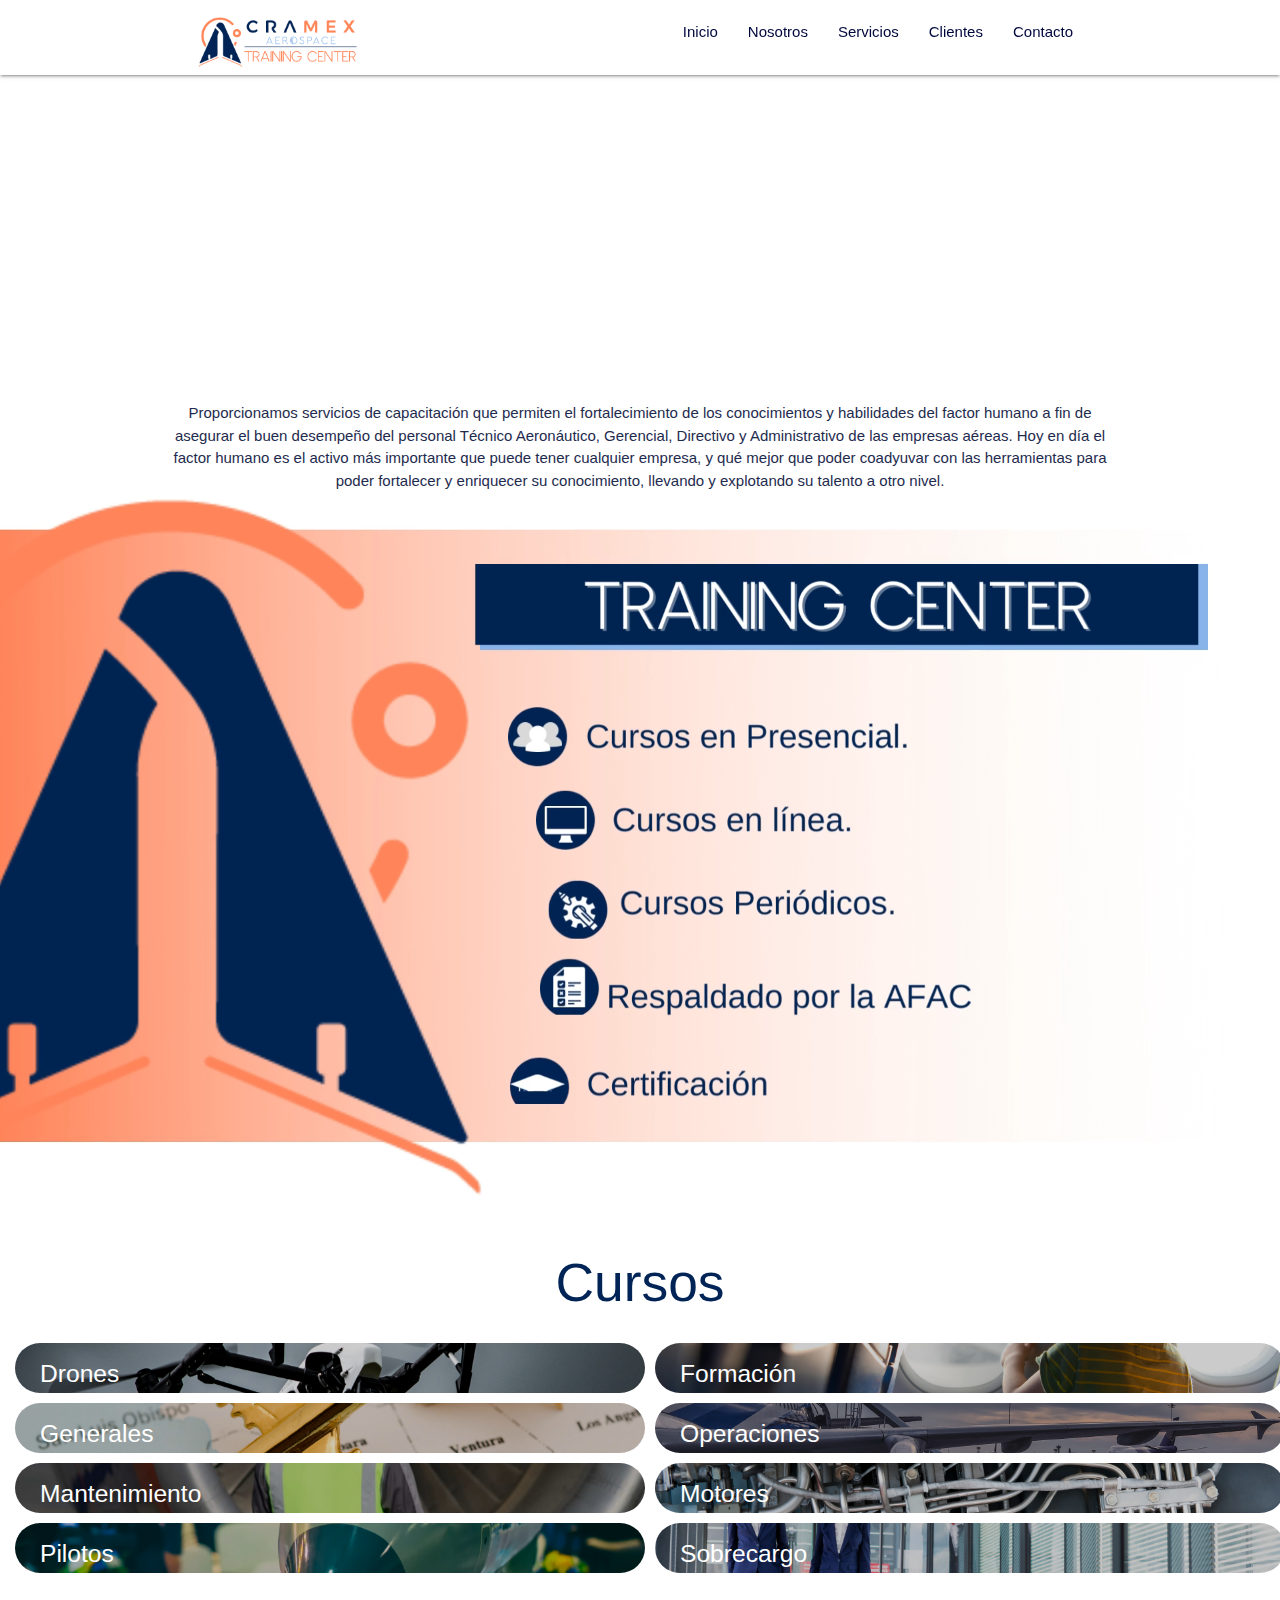
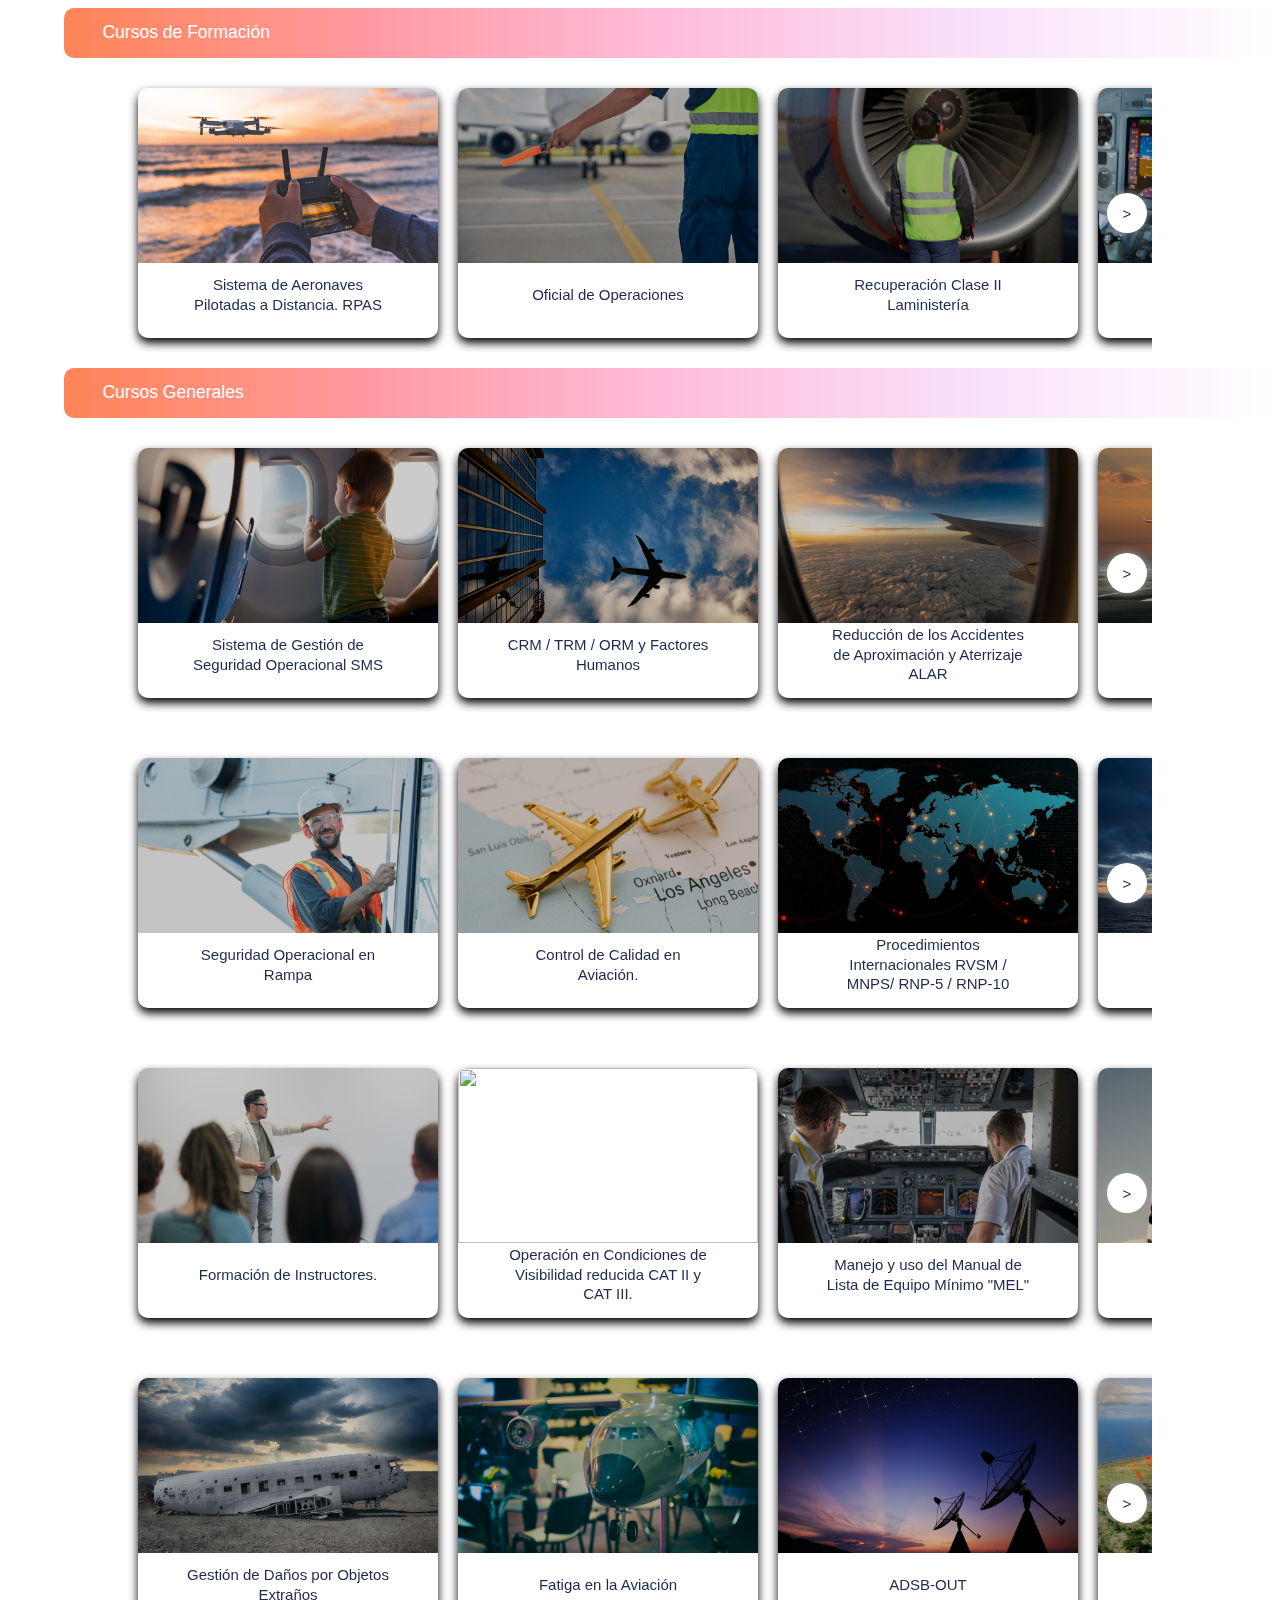
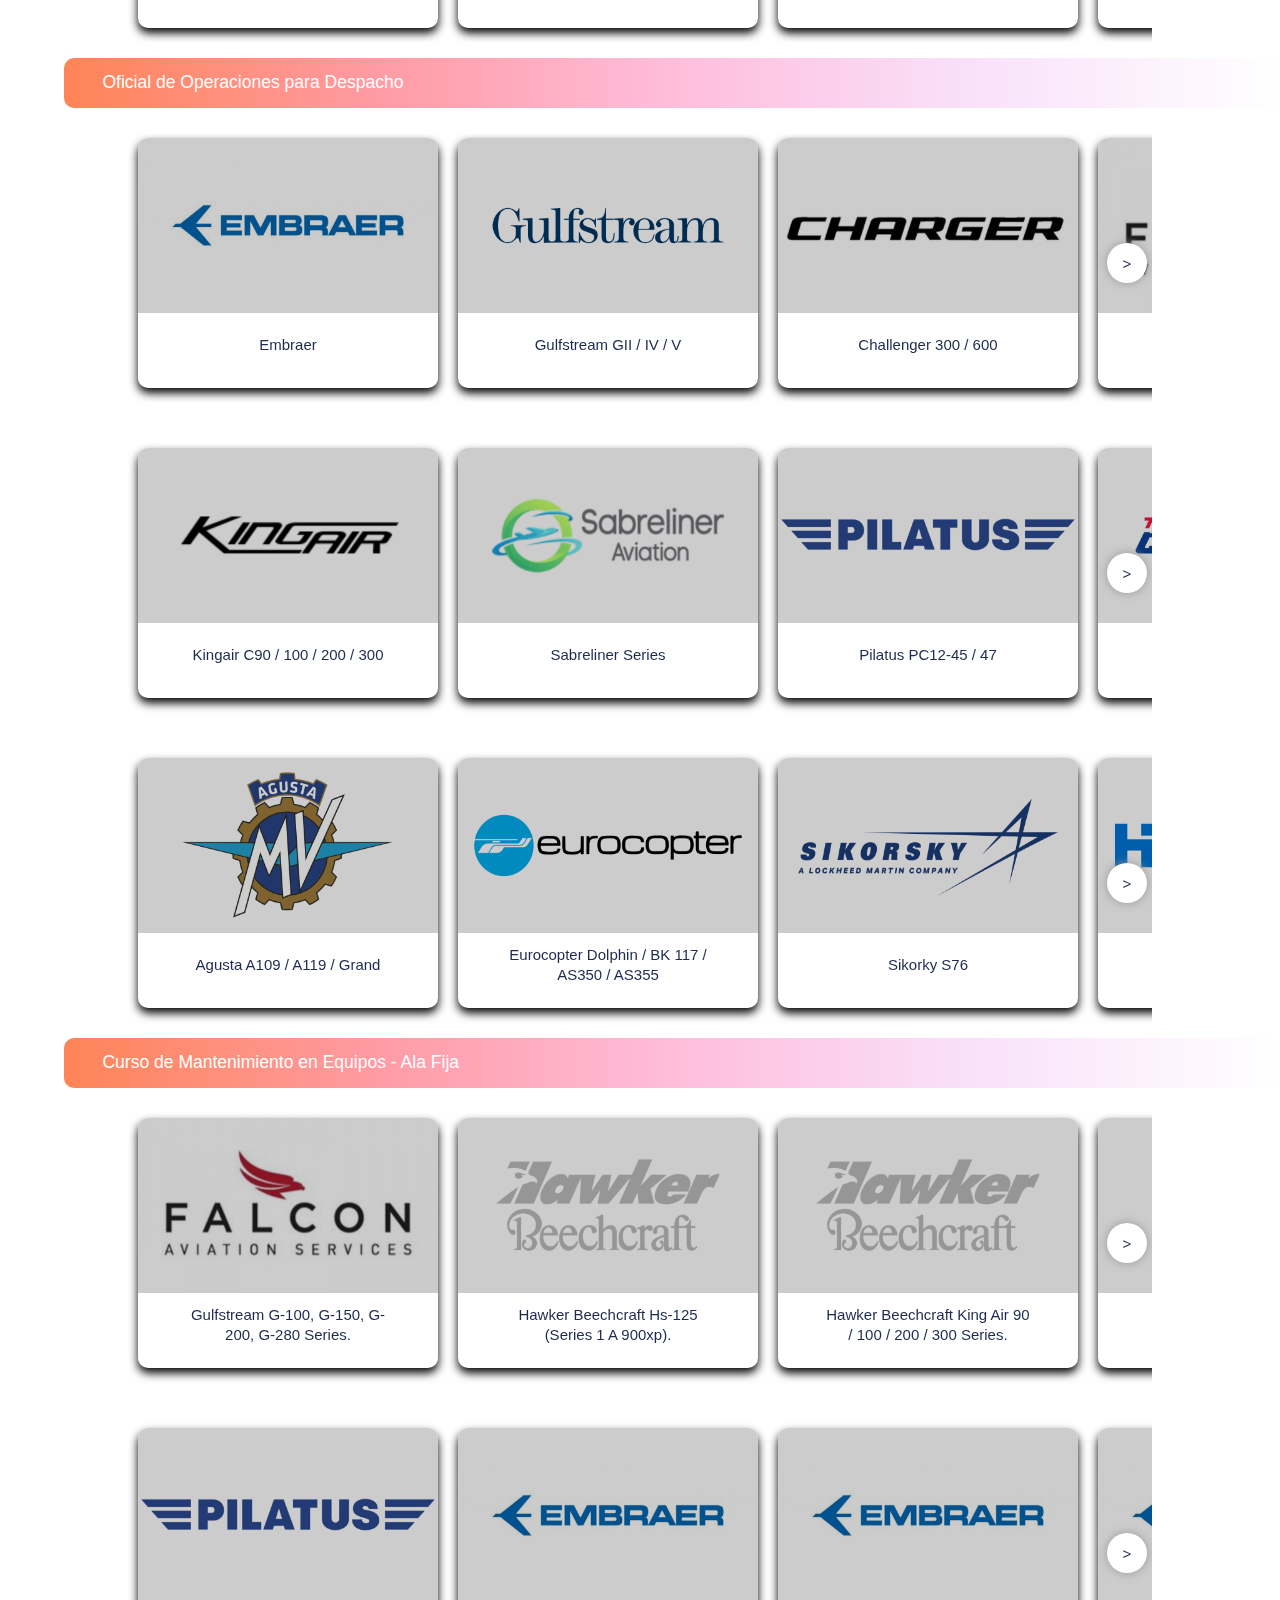
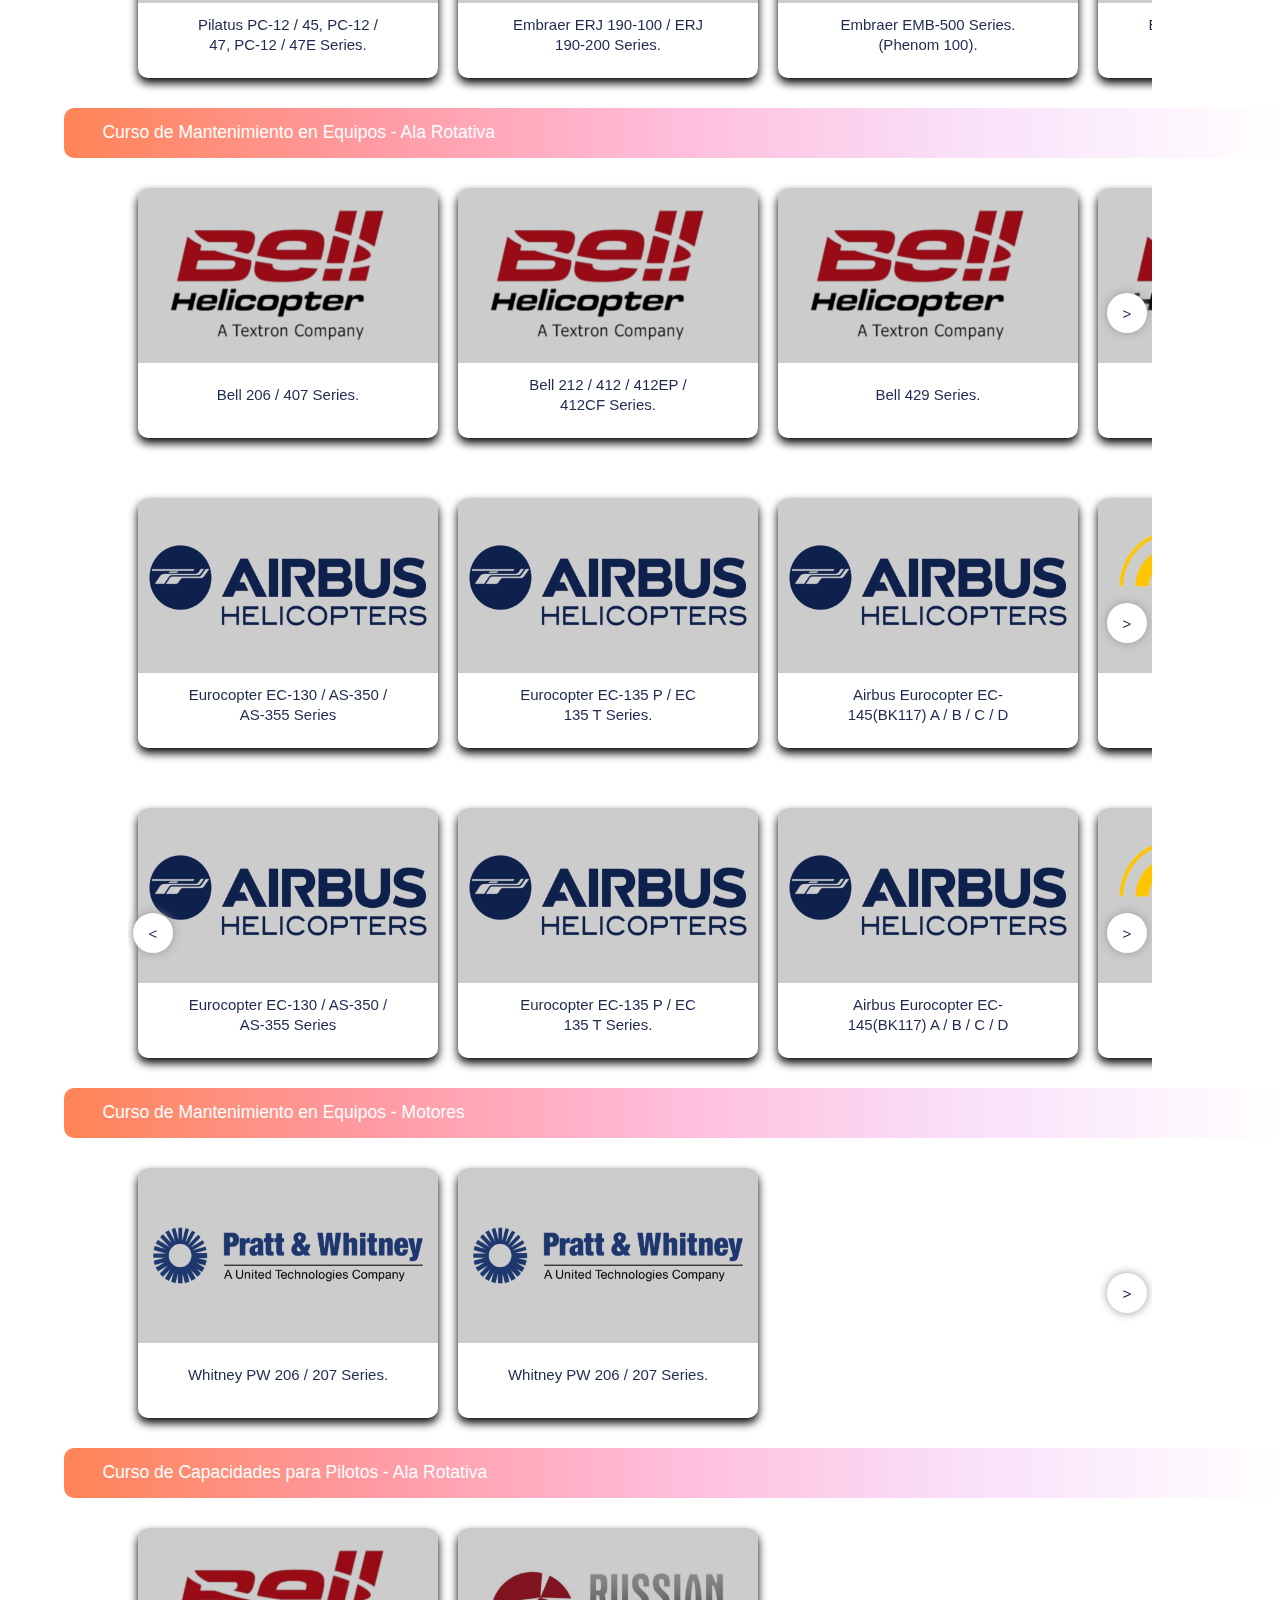
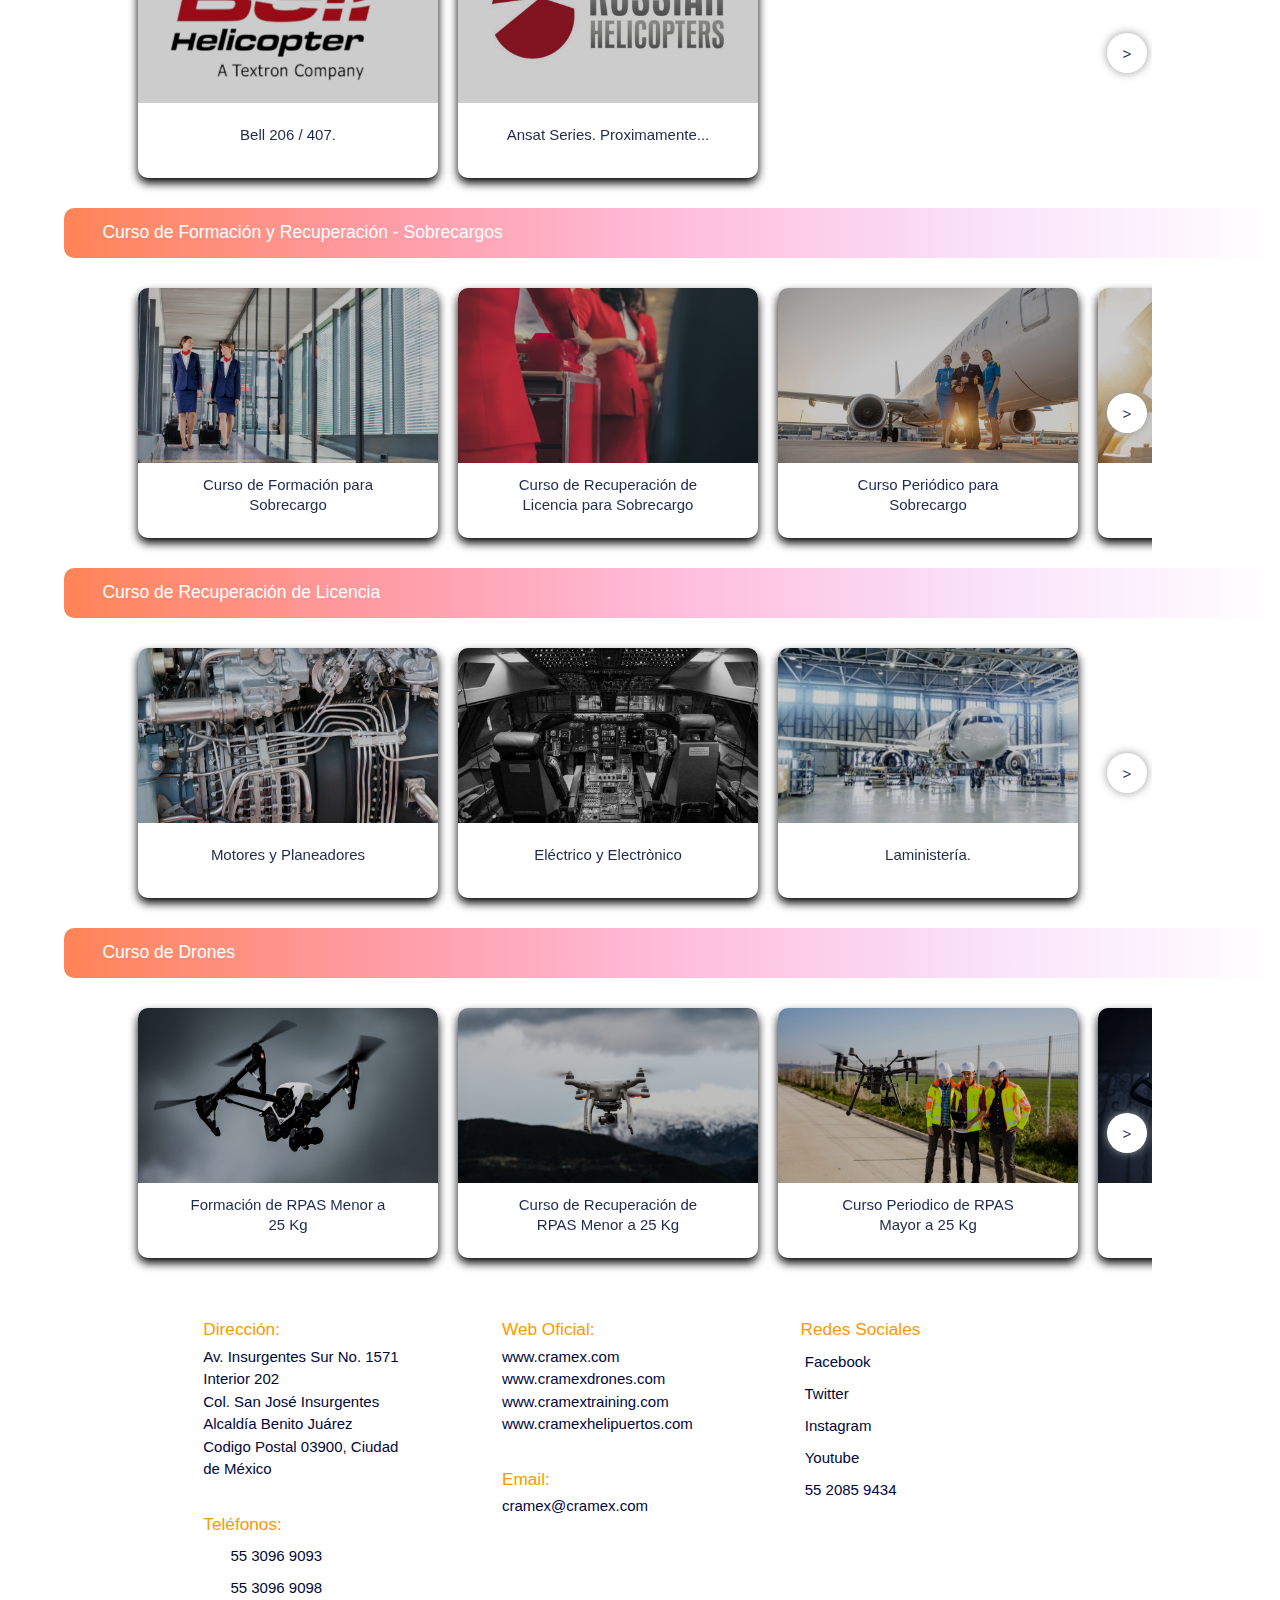
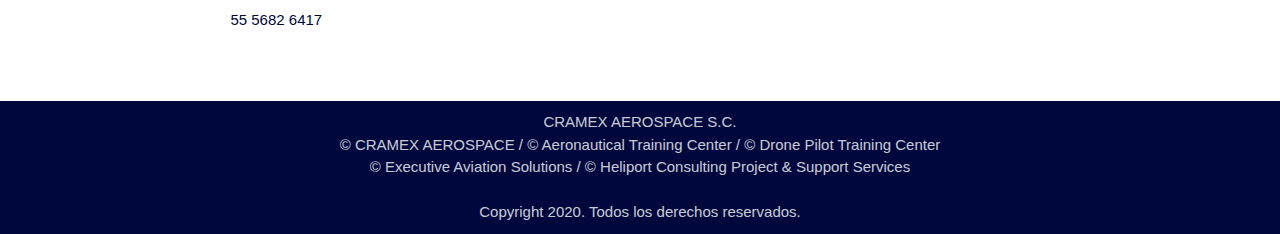
==== index.html @ ee3b8589 "Add files via upload" ====
<!DOCTYPE html>
<html lang="es">
<head>
    <meta charset="UTF-8">
    <meta name="google-site-verification" content="vaNl9V3h6ejRBZGquKfmSgIJMdKPI-Gr6gCaGxZdTXE" />

    <meta name="viewport" content="width=device-width, initial-scale=1.0">
    <title>Cramex Training</title>

    <meta name="description" content="Cramex aviation ofrece asesoría y representación a empresa de aviación en diversas áreas de la Agencia Federal de Aviación Civil (AFAC) así como en otras instancias relacionadas con el medio aeronáutico">

	<meta name="keywords" content="Proporcionamos servicios de capacitación que permiten el fortalecimiento de los conocimientos y habilidades del factor humano a fin de asegurar el buen desempeño del personal Técnico Aeronáutico, Gerencial, Directivo y Administrativo de las empresas aéreas.">

	<!-- favicon inicio -->
	<link rel="icon" type="image/png" href="img/V1.png" sizes="32x32" />
	<link rel="icon" type="image/png" href="img/V1.png" sizes="16x16" />
	<!-- favicon final -->

	<!-- Let browser know website is optimized for mobile inicio -->
	<meta name="viewport" content="width=device-width, initial-scale=1.0"/>
	<!-- Let browser know website is optimized for mobile final -->

	<!-- Import Google Icon Fon inicio -->
	<link href="https://fonts.googleapis.com/icon?family=Material+Icons" rel="stylesheet">
	<!-- Import Google Icon Fon final -->

	<!-- Import materialize.css inicio -->
	<link type="text/css" rel="stylesheet" href="css/materialize.min.css"  media="screen,projection"/>
	<!-- Import materialize.css final -->

	<!-- Importar iconos de Redes Sociales inicio -->
	<link rel="stylesheet" href="https://cdnjs.cloudflare.com/ajax/libs/font-awesome/4.7.0/css/font-awesome.css">
	<!-- Importar iconos de Redes Sociales final --> 
	<link rel="stylesheet" href="https://unpkg.com/swiper/swiper-bundle.min.css"/>

	<!-- importar css inicio -->
	<link rel="stylesheet" href="css/menu.css">
	<link rel="stylesheet" href="css/footer.css">
	<link rel="stylesheet" href="css/index.css">
	
	<!-- importar css final -->

	<link rel="stylesheet" href="/css/swiper-bundle.min.css" >

</head>
<body>
    
    <div class="navbar-fixed">

		<nav>
			<div class="container">
				<div class="nav-wrapper">
					<a href="index.html" class="brand-logo"><img class="cramex" src="img/logo-cramex.trainig.png" alt=""></a>

					<!-- esta line activa el menu lateral (hamburguesa) inicio -->
					<a href="#" data-target="mobile-demo" class="sidenav-trigger right"><i class="material-icons hamburguesa">menu</i></a>
					<!-- esta line activa el menu lateral (hamburguesa) final -->

					<!-- esta line aparece y desaparece el menu lateral (hamburguesa) inicio -->
					<ul class="right hide-on-med-and-down">
						<!-- esta line aparece y desaparece el menu lateral (hamburguesa) final -->

						<li><a class="colortext" href="#inicio">Inicio</a></li>
						<li><a class="colortext" href="#nosotros">Nosotros</a></li>
						<li><a class="colortext" href="#servicios">Servicios</a></li>
						<li><a class="colortext" href="#clientes">Clientes</a></li>
						<li><a class="colortext" href="#contacto">Contacto</a></li>
					</ul>
				</div>
			</div>
		</nav>
	</div>

    <!-- menu lateral inicio -->
	<ul class="sidenav" id="mobile-demo">

		<!-- logo de menu lateral inicio -->
		<div class="fondo"><img src="img/logo-cramex.trainig.png" alt=""></div>
		<!-- logo de menu lateral final -->

		<ul class="collapsible">
			
			<li>
				<div class="collapsible-header"><a class="white-text" href="#inicio">Inicio</a></div>
			</li>

			<li>
				<div class="collapsible-header"><a class="white-text" href="#nosotros">Nosotros</a></div>
			</li>
			<li>
				<div class="collapsible-header white-text"><a class="white-text" href="#servicios">Servicios</a></div>
			</li>

			<li>
				<div class="collapsible-header white-text"><a class="white-text" href="#clientes">Clientes</a></div>
			</li>

			<li>
				<div class="collapsible-header white-text"><a  class="white-text" href="#contacto">Contacto</a></div>
			</li>
		</ul>
	</ul>
    <!-- Video de Encabezado -->

	<div class="slider-video" id="inicio">
		<video class="video-cramex" onloadedmetadata="this.muted=true" rameborder="0" allowfullscreen autoplay loop
		muted >
			<source src="img/video-cramex.mp4" type="video/mp4">
			Tu navegador no es compatible con el video. 
		</video>
	</div>

	<!---Video 2-->
    <div class="header-text">
        <p>Proporcionamos servicios de capacitación que permiten el fortalecimiento de los conocimientos y habilidades del factor humano a fin de asegurar el buen desempeño del personal Técnico Aeronáutico, Gerencial, Directivo y Administrativo de las empresas aéreas. Hoy en día el factor humano es el activo más importante que puede tener cualquier empresa, y qué mejor que poder coadyuvar con las herramientas para poder fortalecer y enriquecer su conocimiento, llevando y explotando su talento a otro nivel.</p>
    </div>

	<div class="slider-video" id="inicio">
		<video class="video-cramex" onloadedmetadata="this.muted=true" rameborder="0" allowfullscreen autoplay loop
		muted >
			<source src="img/sub-video.mp4" type="video/mp4">
			Tu navegador no es compatible con el video. 
		</video>
	</div>

	<div class="title-cursos">
		<h2>Cursos</h2>
	</div>
	


	<div class="container-img-sub-title">

		<div class="fila-cursos">
			<div class="img-sub-title">
				<a href="#card-Drones">
					<img src="./img/curso62.png" alt="drone">
				</a>
				<h5>Drones</h5>
			</div>

			<div class="img-sub-title">
				<a href="#card-Formacion">
					<img src="./img/curso7.png" alt="drone">
				</a>
				<h5>Formación</h5>
			</div>

		</div>

		<div class="fila-cursos">
			<div class="img-sub-title">
				<a href="#card-Generales">
					<img src="./img/curso14.png" alt="drone">
				</a>
				<h5>Generales</h5>
			</div>

			<div class="img-sub-title">
				<a href="#card-Operaciones">
					<img src="./img/curso11.png" alt="drone">
				</a>
				<h5>Operaciones</h5>
			</div>

		</div>

		<div class="fila-cursos">
			<div class="img-sub-title">
				<a href="#card-mantenimiento">
					<img src="./img/curso3.png" alt="drone">
				</a>
				<h5>Mantenimiento</h5>
			</div>

			<div class="img-sub-title">
				<a href="#card-motor">
					<img src="./img/curso59.png" alt="drone">
				</a>
				<h5>Motores</h5>
			</div>

		</div>

		<div class="fila-cursos">
			<div class="img-sub-title">
				<a href="#card-piloto">
					<img src="./img/curso25.png" alt="drone">
				</a>
				<h5>Pilotos</h5>
			</div>

			<div class="img-sub-title">
				<a href="#card-Sobrecargo">
					<img src="./img/curso54.png" alt="drone">
				</a>
				<h5>Sobrecargo</h5>
			</div>

		</div>

	</div>


	<!-- titulo Tarjetas-->
	<h3 class="sub-title" id="card-Formacion">Cursos de Formación</h3>

	<!---Tarjetas-->
	<div class="container-course">

		<div class="horizontal-srcoll">
			<button class="btn-scroll" id="btn-left" onclick="scrollHorizontally(1)"><</i></button>
			<button class="btn-scroll" id="btn-right" onclick="scrollHorizontally(-1)">></i></button>
			<div class="cursos-grupo">
				
				<div class="card-course">
					<div class="face front">
						<img src="img/curso1.png" alt="">
						<div class="title-tarjeta">
							<h4>Sistema de Aeronaves Pilotadas a Distancia. RPAS</h4>
						</div>
					</div>
					<div class="face back">
						<h3>Sistema de Aeronaves Pilotadas a Distancia. RPAS</h3>
						<p>Curso de formación de Piloto de vehiculo Aéreo no
							tripulado RPAS pequeño con peso entre 2 y 25 kg. Expedida
							por la AFAC</p>
						<div class="link">
							<a href="">Leer mas</a>
						</div>
					</div>
				</div>
		
				<div class="card-course">
					<div class="face front">
						<img src="img/curso2.png" alt="">
						<div class="title-tarjeta">
							<h4>Oficial de Operaciones</h4>
						</div>
					</div>
					<div class="face back">
						<h3>Oficial de Operaciones Básico, 5,700Kg, 27,000Kg</h3>
						<p>Curso de formación Oficial de Operaciones encargado de planificación de vuelos 
							tomando en cuenta información metereológica, 
							rendimiento de la aeronave, responsable de 
							la carga y balance del Aeronave.</p>
						<div class="link">
							<a href="">Leer mas</a>
						</div>
					</div>
				</div>
		
				<div class="card-course">
					<div class="face front">
						<img src="img/curso3.png" alt="">
						<div class="title-tarjeta">
							<h4>Recuperación Clase II Laministería</h4>
						</div>
					</div>
					<div class="face back">
						<h3>Recuperación Clase II Laministería</h3>
						<p> Curso de formación de Laministería tiene la finalidad de dar mantenimiento
							y repara las estructuras de las aeronaves, utilizando las especificaciones 
							técnicas, manuales del fabricante, normas técnicas vigentes y estándares de calidad.</p>
						<div class="link">
							<a href="">Leer mas</a>
						</div>
					</div>
				</div>
		
				<div class="card-course">
					<div class="face front">
						<img src="img/curso4.png" alt="">
						<div class="title-tarjeta">
							<h4>Recuperación Clase II Electrónico</h4>
						</div>
					</div>
					<div class="face back">
						<h3>Recuperación Clase II Electrónico</h3>
						<p> Curso de formación de Electrònico tiene la finalidad de realizar actividades de 
							mantenimiento a los sistemas eléctrico/electrónico de las aeronaves, es decir, 
							desde reparaciones de cableado eléctrico y la sustitución de pines de conectores 
							hasta el mantenimiento de motores eléctricos, ordenadores, radares, instrumentos de 
							vuelo, redes, entre otros instrumentos de un avión.
						</p>
						<div class="link">
							<a href="">Leer mas</a>
						</div>
					</div>
				</div>

				<div class="card-course">
					<div class="face front">
						<img src="img/curso5.png" alt="">
						<div class="title-tarjeta">
							<h4>Recuperación Clase I Piloto Ala Fija</h4>
						</div>
					</div>
					<div class="face back">
						<h3>Recuperación Clase I Piloto Ala Fija</h3>
						<p> Curso de formación de Piloto Ala Fija tiene la finalidad de realizar actividades de 
							Pilotoje de un avión privado con la confianza y seguridad que le brinda el haber 
							recibido su adiestramiento por parte de excelentes instructores de teoría y vuelo.
						</p>
						<div class="link">
							<a href="">Leer mas</a>
						</div>
					</div>
				</div>

				<div class="card-course">
					<div class="face front">
						<img src="img/curso6.png" alt="">
						<div class="title-tarjeta">
							<h4>Formación, Recuperación y Periodico de Sobrecargo</h4>
						</div>
					</div>
					<div class="face back">
						<h3>Formación, Recuperación y Periodico de Sobrecargo</h3>
						<p> Curso de formación de Sobrecargos tiene la finalidad que los egresados pueda ejercer 
							la profesión en una línea aérea nacional y dependiendo de su perfil; Teniendo como prioridad la seguridad, 
							adquiriendo los conocimientos teóricos y prácticos fundamentales para el desempeño adecuado de sus actividades 
							de servicio a bordo, apegándose en todo momento a los procedimientos y reglamentaciones aplicables.
						</p>
						<div class="link">
							<a href="">Leer mas</a>
						</div>
					</div>
				</div>

			</div>
			
		</div>

		
		
	</div>

	<h3 class="sub-title" id="card-Generales">Cursos Generales</h3>

	<!---Tarjetas-->
	<div class="container-course">

		<div class="horizontal-srcoll2">
			<button class="btn-scroll" id="btn-left2" onclick="scrollHorizontally2(1)"><</i></button>
			<button class="btn-scroll" id="btn-right2" onclick="scrollHorizontally2(-1)">></i></button>
			<div class="cursos-grupo2">
				
				<div class="card-course">
					<div class="face front">
						<img src="img/curso7.png" alt="">
						<div class="title-tarjeta">
							<h4>Sistema de Gestión de Seguridad Operacional SMS</h4>
						</div>
					</div>
					<div class="face back">
						<h3>Sistema de Gestión de Seguridad Operacional SMS</h3>
						<p>Curso de formación Sistema de Gestión de Seguridad Operacional SMS 
							(Safety Management System) tiene la finalidad que los egresados obtengan conocimientos
							de políticas y procedimientos que permiten mitigar los riesgos inherentes a la operación 
							aérea manteniéndo niveles aceptables de seguridad.</p>
						<div class="link">
							<a href="">Leer mas</a>
						</div>
					</div>
				</div>
		
				<div class="card-course">
					<div class="face front">
						<img src="img/curso8.png" alt="">
						<div class="title-tarjeta">
							<h4>CRM / TRM / ORM y Factores Humanos</h4>
						</div>
					</div>
					<div class="face back">
						<h3>CRM / TRM / ORM y Factores Humanos</h3>
						<p>Curso de formación Administración de Recursos Humanos, Gestión de Recursos del Equipo, Asignación relacional de objetos (Crew Resource Managemen - CRM/ Team Resource Management - TRM/ Object Relational Mapping - ORM)
							tiene la finalidad del uso efectivo de todos los recursos disponibles para el personal 
							de tripulación de vuelo para asegurar una operación segura y eficiente, reduciendo errores, 
							evitando el estrés y aumentando la eficiencia.</p>
						<div class="link">
							<a href="">Leer mas</a>
						</div>
					</div>
				</div>
		
				<div class="card-course">
					<div class="face front">
						<img src="img/curso9.png" alt="">
						<div class="title-tarjeta">
							<h4>Reducción de los Accidentes de Aproximación y Aterrizaje ALAR</h4>
						</div>
					</div>
					<div class="face back">
						<h3>Reducción de los Accidentes de Aproximación y Aterrizaje ALAR</h3>
						<p> Curso de formación de Reducción de los Accidentes de Aproximación y Aterrizaje/ Approach and Landing Accidents Reduction -ALAR 
							tiene la finalidad de reducir el índice de accidentes aéreos, siguiendo todos los procedimientos y actuando de manera adecuada 
							para la reducción del margen de error dentro de la aviación.</p>
						<div class="link">
							<a href="">Leer mas</a>
						</div>
					</div>
				</div>
		
				<div class="card-course">
					<div class="face front">
						<img src="img/curso10.png" alt="">
						<div class="title-tarjeta">
							<h4>Control de Vuelo Contra el Terreno CFIT</h4>
						</div>
					</div>
					<div class="face back">
						<h3>Control de Vuelo Contra el Terreno CFIT</h3>
						<p> Curso de Control de Vuelo Contra el Terreno (Controlled Flight Into Terrain - CFIT)
							tiene el objetivo que la tripulación de vuelo y los participantes comprendan el concepto 
							de CFIT, los factores que lo provocan y las precauciones que se deben de tomar para evitar 
							accidentes asociados al mismo.
						</p>
						<div class="link">
							<a href="">Leer mas</a>
						</div>
					</div>
				</div>

				<div class="card-course">
					<div class="face front">
						<img src="img/curso11.png" alt="">
						<div class="title-tarjeta">
							<h4>Seguridad Aérea Operacional</h4>
						</div>
					</div>
					<div class="face back">
						<h3>Seguridad Aérea Operacional</h3>
						<p> Curso de Seguridad Aérea Operacional tiene el objetivo identificar 
							y gestionar los riesgos y peligros potenciales propios de la actividad, 
							así como a poner en marcha las medidas y acciones adecuadas para garantizar 
							y promover la seguridad en la compañía.
						</p>
						<div class="link">
							<a href="">Leer mas</a>
						</div>
					</div>
				</div>

				<div class="card-course">
					<div class="face front">
						<img src="img/curso12.png" alt="">
						<div class="title-tarjeta">
							<h4>JEPPESEN</h4>
						</div>
					</div>
					<div class="face back">
						<h3>JEPPESEN</h3>
						<p> Curso de JEPPESEN tiene el objetivo proveer a los participantes con 
							los conocimientos necesarios que les permita conocer la estructura del 
							manual Jeppesen e interpretar las diferentes secciones y la información 
							que ahí se contiene.
						</p>
						<div class="link">
							<a href="">Leer mas</a>
						</div>
					</div>
				</div>
				
				<div class="card-course">
					<div class="face front">
						<img src="img/curso13.png" alt="">
						<div class="title-tarjeta">
							<h4>Seguridad Operacional en Rampa</h4>
						</div>
					</div>
					<div class="face back">
						<h3>Seguridad Operacional en Rampa</h3>
						<p> Curso de Seguridad Operacional en Rampa tiene el objetivo que los participantes 
							conozcan los procedimientos de rampa, plataforma y de movimiento que existe en un 
							aeropuerto, así como el equipo usado para esto.
						</p>
						<div class="link">
							<a href="">Leer mas</a>
						</div>
					</div>
				</div>

			</div>
   
		</div>

		
		
	</div>

	<div class="container-course">

		<div class="horizontal-srcoll3">
			<button class="btn-scroll" id="btn-left3" onclick="scrollHorizontally3(1)"><</i></button>
			<button class="btn-scroll" id="btn-right3" onclick="scrollHorizontally3(-1)">></i></button>
			<div class="cursos-grupo3">
				
				<div class="card-course">
					<div class="face front">
						<img src="img/curso13.png" alt="">
						<div class="title-tarjeta">
							<h4>Seguridad Operacional en Rampa</h4>
						</div>
					</div>
					<div class="face back">
						<h3>Seguridad Operacional en Rampa</h3>
						<p> Curso de Seguridad Operacional en Rampa tiene el objetivo que los participantes 
							conozcan los procedimientos de rampa, plataforma y de movimiento que existe en un 
							aeropuerto, así como el equipo usado para esto.
						</p>
						<div class="link">
							<a href="">Leer mas</a>
						</div>
					</div>
				</div>

				<div class="card-course">
					<div class="face front">
						<img src="img/curso14.png" alt="">
						<div class="title-tarjeta">
							<h4>Control de Calidad en Aviación.</h4>
						</div>
					</div>
					<div class="face back">
						<h3>Control de Calidad en Aviación.</h3>
						<p> Curso de Control de Calidad en Aviación tiene el objetivo que los participantes 
							comprenda la filosofía de la calidad en los procesos de operación de una empresa 
							aérea, mismos que la lleven a cumplir los estándares de seguridad aérea a través 
							de análisis de los procesos. 
						</p>
						<div class="link">
							<a href="">Leer mas</a>
						</div>
					</div>
				</div>

				<div class="card-course">
					<div class="face front">
						<img src="img/curso15.png" alt="">
						<div class="title-tarjeta">
							<h4>Procedimientos Internacionales RVSM / MNPS/ RNP-5 / RNP-10</h4>
						</div>
					</div>
					<div class="face back">
						<h3>Procedimientos Internacionales RVSM / MNPS/ RNP-5 / RNP-10</h3>
						<p> Curso de Procedimientos Internacionales RVSM / MNPS/ RNP-5 / RNP-10 tiene el objetivo 
							de proveer al participante de los conocimientos necesarios; para que pueda utilizarlos 
							como una guía de pre-vuelo, planeación y operación de una aeronave cuando se vuela en 
							espacios aéreos donde se aplican las reglas de mínimos de separación vertical reducida 
							y de área (RVSM/MNPS/B-RNAV/RNP-5/RNP-10).
						</p>
						<div class="link">
							<a href="">Leer mas</a>
						</div>
					</div>
				</div>

				<div class="card-course">
					<div class="face front">
						<img src="img/curso16.png" alt="">
						<div class="title-tarjeta">
							<h4>Vuelo Visual Nocturno para pilotos Helicopteristas.</h4>
						</div>
					</div>
					<div class="face back">
						<h3>Vuelo Visual Nocturno para pilotos Helicopteristas.</h3>
						<p> Curso de Vuelo Visual Nocturno para pilotos Helicopteristas tiene el objetivo 
							de proveer a los participantes con los conocimientos necesarios que le permita 
							a los Pilotos de Helicópteros efectuar operaciones bajo las reglas de vuelo visual nocturnos (Night VFR)..
						</p>
						<div class="link">
							<a href="">Leer mas</a>
						</div>
					</div>
				</div>

				<div class="card-course">
					<div class="face front">
						<img src="img/curso17.png" alt="">
						<div class="title-tarjeta">
							<h4>Manejo y Reconocimiento de Mercancías Peligrosas.</h4>
						</div>
					</div>
					<div class="face back">
						<h3>Manejo y Reconocimiento de Mercancías Peligrosas.</h3>
						<p> Curso de Manejo y Reconocimiento de Mercancías Peligrosas tiene el objetivo 
							de proveer a los participantes con los conocimientos necesarios que permita 
							a las tripulaciones de vuelo, oficiales de operaciones y personal de rampa, 
							identificar materiales y mercancías peligrosas.
						</p>
						<div class="link">
							<a href="">Leer mas</a>
						</div>
					</div>
				</div>

				<div class="card-course">
					<div class="face front">
						<img src="img/curso18.png" alt="">
						<div class="title-tarjeta">
							<h4>Formación de Instructores.</h4>
						</div>
					</div>
					<div class="face back">
						<h3>Formación de Instructores.</h3>
						<p> Curso de Formación de Instructores tiene el objetivo de proveer a los 
							interesado en la docencia adquiera las herramientas básicas que le servirán 
							para instruir a su alumnado de una manera eficaz y sistemática, adquiriendo 
							las habilidades y técnicas de enseñanza didáctica necesarias para aplicarlas 
							en el proceso de capacitación.
						</p>
						<div class="link">
							<a href="">Leer mas</a>
						</div>
					</div>
				</div>

				<div class="card-course">
					<div class="face front">
						<img src="img/curso19.png" alt="">
						<div class="title-tarjeta">
							<h4>Operación en Condiciones de Visibilidad reducida CAT II y CAT III.</h4>
						</div>
					</div>
					<div class="face back">
						<h3>Operación en Condiciones de Visibilidad reducida Cat II y Cat III</h3>
						<p> Curso de Formación de Operación en Condiciones de Visibilidad reducida Cat II y Cat III 
							tiene el objetivo de proveer los conocimientos de los requisitos y el procedimiento que 
							deberá cumplir y llevar a cabo para poder realizar operaciones de aproximación y aterrizaje 
							de precisión con reglas de vuelo por instrumentos (IFR) de CAT II y/o de CAT III.
							
						</p>
						<div class="link">
							<a href="">Leer mas</a>
						</div>
					</div>
				</div>


			</div>
   
		</div>

		
		
	</div>

	<div class="container-course">

		<div class="horizontal-srcoll4">
			<button class="btn-scroll" id="btn-left4" onclick="scrollHorizontally4(1)"><</i></button>
			<button class="btn-scroll" id="btn-right4" onclick="scrollHorizontally4(-1)">></i></button>
			<div class="cursos-grupo4">

				<div class="card-course">
					<div class="face front">
						<img src="img/curso18.png" alt="">
						<div class="title-tarjeta">
							<h4>Formación de Instructores.</h4>
						</div>
					</div>
					<div class="face back">
						<h3>Formación de Instructores.</h3>
						<p> Curso de Formación de Instructores tiene el objetivo de proveer a los 
							interesado en la docencia adquiera las herramientas básicas que le servirán 
							para instruir a su alumnado de una manera eficaz y sistemática, adquiriendo 
							las habilidades y técnicas de enseñanza didáctica necesarias para aplicarlas 
							en el proceso de capacitación.
						</p>
						<div class="link">
							<a href="">Leer mas</a>
						</div>
					</div>
				</div>

				<div class="card-course">
					<div class="face front">
						<img src="img/curso19.png" alt="">
						<div class="title-tarjeta">
							<h4>Operación en Condiciones de Visibilidad reducida CAT II y CAT III.</h4>
						</div>
					</div>
					<div class="face back">
						<h3>Operación en Condiciones de Visibilidad reducida Cat II y Cat III</h3>
						<p> Curso de Formación de Operación en Condiciones de Visibilidad reducida Cat II y Cat III 
							tiene el objetivo de proveer los conocimientos de los requisitos y el procedimiento que 
							deberá cumplir y llevar a cabo para poder realizar operaciones de aproximación y aterrizaje 
							de precisión con reglas de vuelo por instrumentos (IFR) de CAT II y/o de CAT III.
							
						</p>
						<div class="link">
							<a href="">Leer mas</a>
						</div>
					</div>
				</div>

				<div class="card-course">
					<div class="face front">
						<img src="img/curso20.png" alt="">
						<div class="title-tarjeta">
							<h4>Manejo y uso del Manual de Lista de Equipo Mínimo "MEL"</h4>
						</div>
					</div>
					<div class="face back">
						<h3>Manejo y uso del Manual de Lista de Equipo Mínimo "MEL"</h3>
						<p> Curso de Formación de Manejo y uso del Manual de Lista de Equipo Mínimo "MEL"  
							tiene el objetivo Comprender las tareas del inspector para evaluar y aprobar la 
							Lista de Equipo Mínimo (MEL) del explotador.
							
						</p>
						<div class="link">
							<a href="">Leer mas</a>
						</div>
					</div>
				</div>

				<div class="card-course">
					<div class="face front">
						<img src="img/curso21.png" alt="">
						<div class="title-tarjeta">
							<h4>Introducciòn sl Medio Aeronáutico y Reglamentación Aèrea</h4>
						</div>
					</div>
					<div class="face back">
						<h3>Introducciòn sl Medio Aeronáutico y Reglamentación Aèrea</h3>
						<p> Curso de Formación de Introducciòn sl Medio Aeronáutico y Reglamentación Aèrea  
							tiene el objetivo adquiera los conocimientos generales sobre el medio aeronáutico 
							y las bases acerca de la legislación que actualmente rige a la aviación civil tanto nacional como internacional,
							
						</p>
						<div class="link">
							<a href="">Leer mas</a>
						</div>
					</div>
				</div>

				<div class="card-course">
					<div class="face front">
						<img src="img/curso22.png" alt="">
						<div class="title-tarjeta">
							<h4>Operación de Aeronaves en Climas Frios</h4>
						</div>
					</div>
					<div class="face back">
						<h3>Operación de Aeronaves en Climas Frios</h3>
						<p> Curso de Formación de Operación de Aeronaves en Climas Frios.
						</p>
						<div class="link">
							<a href="">Leer mas</a>
						</div>
					</div>
				</div>

				<div class="card-course">
					<div class="face front">
						<img src="img/curso23.png" alt="">
						<div class="title-tarjeta">
							<h4>Primeros Auxilios (Dirigido a Personal Técnico Aeronáutico)</h4>
						</div>
					</div>
					<div class="face back">
						<h3>Primeros Auxilios (Dirigido a Personal Técnico Aeronáutico)</h3>
						<p> Curso de Formación de Primeros Auxilios (Dirigido a Personal Técnico Aeronáutico con licencia).
							tiene el objetivo adquiera los conocimientos sobre los principios básicos de los cambios fisiológicos 
							producidos por el vuelo, y la aplicación de los primeros auxilios para el desarrollo de sus actividades 
							en caso de emergencias en vuelo.
						</p>
						<div class="link">
							<a href="">Leer mas</a>
						</div>
					</div>
				</div>

			</div>
   
		</div>

		
		
	</div>

	<div class="container-course">

		<div class="horizontal-srcoll5">
			<button class="btn-scroll" id="btn-left5" onclick="scrollHorizontally5(1)"><</i></button>
			<button class="btn-scroll" id="btn-right5" onclick="scrollHorizontally5(-1)">></i></button>
			<div class="cursos-grupo5">

				<div class="card-course">
					<div class="face front">
						<img src="img/curso24.png" alt="">
						<div class="title-tarjeta">
							<h4>Gestión de Daños por Objetos Extraños</h4>
						</div>
					</div>
					<div class="face back">
						<h3>Gestión de Daños por Objetos Extraños</h3>
						<p> Curso de Formación de Gestión de Daños por Objetos Extraños
							tiene el objetivo Identificar estrategias a adoptar en la implantación 
							de controles para minimizar los daños en cualquier tipo de organización 
							del sector aeronáutico.
							
						</p>
						<div class="link">
							<a href="">Leer mas</a>
						</div>
					</div>
				</div>

				<div class="card-course">
					<div class="face front">
						<img src="img/curso25.png" alt="">
						<div class="title-tarjeta">
							<h4>Fatiga en la Aviación</h4>
						</div>
					</div>
					<div class="face back">
						<h3>Fatiga en la Aviación</h3>
						<p> Curso de Formación de Fatiga en la Aviación tiene el objetivo
							
						</p>
						<div class="link">
							<a href="">Leer mas</a>
						</div>
					</div>
				</div>

				<div class="card-course">
					<div class="face front">
						<img src="img/curso26.png" alt="">
						<div class="title-tarjeta">
							<h4>ADSB-OUT</h4>
						</div>
					</div>
					<div class="face back">
						<h3>ADSB-OUT</h3>
						<p> Curso de Formación ADSB-OUT tiene el objetivo
							
						</p>
						<div class="link">
							<a href="">Leer mas</a>
						</div>
					</div>
				</div>

				<div class="card-course">
					<div class="face front">
						<img src="img/curso27.png" alt="">
						<div class="title-tarjeta">
							<h4>Procedimientos de Extinción de Incendios Helicópteros</h4>
						</div>
					</div>
					<div class="face back">
						<h3>Procedimientos de Extinción de Incendios Helicópteros</h3>
						<p> Curso de Procedimientos de Extinción de Incendios Helicópteros tiene el objetivo
							
						</p>
						<div class="link">
							<a href="">Leer mas</a>
						</div>
					</div>
				</div>

				<div class="card-course">
					<div class="face front">
						<img src="img/curso28.png" alt="">
						<div class="title-tarjeta">
							<h4>Formación de Auditores Internos de Calidad</h4>
						</div>
					</div>
					<div class="face back">
						<h3>Formación de Auditores Internos de Calidad</h3>
						<p> Curso de Formación Formación de Auditores Internos de Calidad
							
						</p>
						<div class="link">
							<a href="">Leer mas</a>
						</div>
					</div>
				</div>

				<div class="card-course">
					<div class="face front">
						<img src="img/curso29.png" alt="">
						<div class="title-tarjeta">
							<h4>Introducción a la Norma AS-9100</h4>
						</div>
					</div>
					<div class="face back">
						<h3>Introducción a la Norma AS-9100</h3>
						<p> Curso de Formación Introducción a la Norma AS-9100
							conocimientos y habilidades con el fin de permitir a los participantes 
							planificar, realizar y gestionar auditorías internas de Sistemas de Gestión de Calidad (SGC)
							
						</p>
						<div class="link">
							<a href="">Leer mas</a>
						</div>
					</div>
				</div>

			</div>
   
		</div>

		
		
	</div>

	<h3 class="sub-title" id="card-Operaciones">Oficial de Operaciones para Despacho </h3>

	<!---Tarjetas-->
	<div class="container-course">

		<div class="horizontal-srcoll6">
			<button class="btn-scroll" id="btn-left6" onclick="scrollHorizontally6(1)"><</i></button>
			<button class="btn-scroll" id="btn-right6" onclick="scrollHorizontally6(-1)">></i></button>
			<div class="cursos-grupo6">
				
				<div class="card-course">
					<div class="face front">
						<img src="img/curso30.png" alt="">
						<div class="title-tarjeta">
							<h4>Embraer</h4>
						</div>
					</div>
					<div class="face back">
						<h3>Embraer</h3>
						<p>Equipos con Peso Máximo de Despegue entre 5,700 Kg y 27,000 Kg</p>
						<div class="link">
							<a href="">Leer mas</a>
						</div>
					</div>
				</div>

				<div class="card-course">
					<div class="face front">
						<img src="img/curso31.png" alt="">
						<div class="title-tarjeta">
							<h4>Gulfstream GII / IV / V</h4>
						</div>
					</div>
					<div class="face back">
						<h3>Gulfstream GII / IV / V</h3>
						<p>Equipos con Peso Máximo de Despegue entre 5,700 Kg y 27,000 Kg</p>
						<div class="link">
							<a href="">Leer mas</a>
						</div>
					</div>
				</div>

				<div class="card-course">
					<div class="face front">
						<img src="img/curso32.png" alt="">
						<div class="title-tarjeta">
							<h4>Challenger 300 / 600</h4>
						</div>
					</div>
					<div class="face back">
						<h3>Challenger 300 / 600</h3>
						<p>Equipos con Peso Máximo de Despegue entre 5,700 Kg y 27,000 Kg</p>
						<div class="link">
							<a href="">Leer mas</a>
						</div>
					</div>
				</div>

				<div class="card-course">
					<div class="face front">
						<img src="img/curso34.png" alt="">
						<div class="title-tarjeta">
							<h4>Falcon 10 / 20 / 50 / 900 / 2000 </h4>
						</div>
					</div>
					<div class="face back">
						<h3>Falcon 10 / 20 / 50 / 900 / 2000</h3>
						<p>Equipos con Peso Máximo de Despegue entre 5,700 Kg y 27,000 Kg</p>
						<div class="link">
							<a href="">Leer mas</a>
						</div>
					</div>
				</div>

				<div class="card-course">
					<div class="face front">
						<img src="img/curso35.png" alt="">
						<div class="title-tarjeta">
							<h4>Learjet 20 / 30 / 40 / 60 / 75 </h4>
						</div>
					</div>
					<div class="face back">
						<h3>Learjet 20 / 30 / 40 / 60 / 75</h3>
						<p>Equipos con Peso Máximo de Despegue entre 5,700 Kg y 27,000 Kg</p>
						<div class="link">
							<a href="">Leer mas</a>
						</div>
					</div>
				</div>

				<div class="card-course">
					<div class="face front">
						<img src="img/curso36.png" alt="">
						<div class="title-tarjeta">
							<h4>Hawker 400 / 700 / 800 / 900</h4>
						</div>
					</div>
					<div class="face back">
						<h3>Hawker 400 / 700 / 800 / 900</h3>
						<p>Equipos con Peso Máximo de Despegue entre 5,700 Kg y 27,000 Kg</p>
						<div class="link">
							<a href="">Leer mas</a>
						</div>
					</div>
				</div>

			</div>
   
		</div>

	</div>

	<div class="container-course">

		<div class="horizontal-srcoll7">
			<button class="btn-scroll" id="btn-left7" onclick="scrollHorizontally7(1)"><</i></button>
			<button class="btn-scroll" id="btn-right7" onclick="scrollHorizontally7(-1)">></i></button>
			<div class="cursos-grupo7">
				
				<div class="card-course">
					<div class="face front">
						<img src="img/curso37.png" alt="">
						<div class="title-tarjeta">
							<h4>Kingair C90 / 100 / 200 / 300</h4>
						</div>
					</div>
					<div class="face back">
						<h3>Kingair C90 / 100 / 200 / 300</h3>
						<p>Equipos con Peso Máximo de Despegue entre 5,700 Kg y 27,000 Kg</p>
						<div class="link">
							<a href="">Leer mas</a>
						</div>
					</div>
				</div>

				<div class="card-course">
					<div class="face front">
						<img src="img/curso38.png" alt="">
						<div class="title-tarjeta">
							<h4>Sabreliner Series </h4>
						</div>
					</div>
					<div class="face back">
						<h3>Sabreliner Series</h3>
						<p>Equipos con Peso Máximo de Despegue entre 5,700 Kg y 27,000 Kg</p>
						<div class="link">
							<a href="">Leer mas</a>
						</div>
					</div>
				</div>

				<div class="card-course">
					<div class="face front">
						<img src="img/curso39.png" alt="">
						<div class="title-tarjeta">
							<h4>Pilatus PC12-45 / 47</h4>
						</div>
					</div>
					<div class="face back">
						<h3>Pilatus PC12-45 / 47</h3>
						<p>Equipos con Peso Máximo de Despegue entre 5,700 Kg y 27,000 Kg</p>
						<div class="link">
							<a href="">Leer mas</a>
						</div>
					</div>
				</div>

				<div class="card-course">
					<div class="face front">
						<img src="img/curso40.png" alt="">
						<div class="title-tarjeta">
							<h4>Turbo Commander Series</h4>
						</div>
					</div>
					<div class="face back">
						<h3>Turbo Commander Series</h3>
						<p>Equipos con Peso Máximo de Despegue entre 5,700 Kg y 27,000 Kg</p>
						<div class="link">
							<a href="">Leer mas</a>
						</div>
					</div>
				</div>

				<div class="card-course">
					<div class="face front">
						<img src="img/curso41.png" alt="">
						<div class="title-tarjeta">
							<h4>Piper Series</h4>
						</div>
					</div>
					<div class="face back">
						<h3>Piper Series</h3>
						<p>Equipos con Peso Máximo de Despegue entre 5,700 Kg y 27,000 Kg</p>
						<div class="link">
							<a href="">Leer mas</a>
						</div>
					</div>
				</div>

				<div class="card-course">
					<div class="face front">
						<img src="img/curso42.png" alt="">
						<div class="title-tarjeta">
							<h4>Bell 206 / 407 / 212 / 412</h4>
						</div>
					</div>
					<div class="face back">
						<h3>Bell 206 / 407 / 212 / 412</h3>
						<p>Equipos con Peso Máximo de Despegue entre 5,700 Kg y 27,000 Kg</p>
						<div class="link">
							<a href="">Leer mas</a>
						</div>
					</div>
				</div>


			</div>
   
		</div>
	</div>

	<div class="container-course">

		<div class="horizontal-srcoll8">
			<button class="btn-scroll" id="btn-left8" onclick="scrollHorizontally8(1)"><</i></button>
			<button class="btn-scroll" id="btn-right8" onclick="scrollHorizontally8(-1)">></i></button>
			<div class="cursos-grupo8">
				
				<div class="card-course">
					<div class="face front">
						<img src="img/curso43.png" alt="">
						<div class="title-tarjeta">
							<h4>Agusta A109 / A119 / Grand</h4>
						</div>
					</div>
					<div class="face back">
						<h3>Agusta A109 / A119 / Grand</h3>
						<p>Equipos con Peso Máximo de Despegue entre 5,700 Kg y 27,000 Kg</p>
						<div class="link">
							<a href="">Leer mas</a>
						</div>
					</div>
				</div>

				<div class="card-course">
					<div class="face front">
						<img src="img/curso44.png" alt="">
						<div class="title-tarjeta">
							<h4>Eurocopter Dolphin / BK 117 / AS350 / AS355</h4>
						</div>
					</div>
					<div class="face back">
						<h3>Eurocopter Dolphin / BK 117 / AS350 / AS355</h3>
						<p>Equipos con Peso Máximo de Despegue entre 5,700 Kg y 27,000 Kg</p>
						<div class="link">
							<a href="">Leer mas</a>
						</div>
					</div>
				</div>

				<div class="card-course">
					<div class="face front">
						<img src="img/curso45.png" alt="">
						<div class="title-tarjeta">
							<h4>Sikorky S76</h4>
						</div>
					</div>
					<div class="face back">
						<h3>Sikorky S76</h3>
						<p>Equipos con Peso Máximo de Despegue entre 5,700 Kg y 27,000 Kg</p>
						<div class="link">
							<a href="">Leer mas</a>
						</div>
					</div>
				</div>

				<div class="card-course">
					<div class="face front">
						<img src="img/curso46.png" alt="">
						<div class="title-tarjeta">
							<h4>Huges</h4>
						</div>
					</div>
					<div class="face back">
						<h3>Huges</h3>
						<p>Equipos con Peso Máximo de Despegue entre 5,700 Kg y 27,000 Kg</p>
						<div class="link">
							<a href="">Leer mas</a>
						</div>
					</div>
				</div>

				<div class="card-course">
					<div class="face front">
						<img src="img/curso47.png" alt="">
						<div class="title-tarjeta">
							<h4>Robinson 22 / 44</h4>
						</div>
					</div>
					<div class="face back">
						<h3>Robinson 22 / 44</h3>
						<p>Equipos con Peso Máximo de Despegue entre 5,700 Kg y 27,000 Kg</p>
						<div class="link">
							<a href="">Leer mas</a>
						</div>
					</div>
				</div>
			</div>
   
		</div>
	</div>


	<!--tarjeta--->

	<h3 class="sub-title" id="card-mantenimiento">Curso de Mantenimiento en Equipos - Ala Fija</h3>

	<div class="container-course">

		<div class="horizontal-srcoll9">
			<button class="btn-scroll" id="btn-left9" onclick="scrollHorizontally9(1)"><</i></button>
			<button class="btn-scroll" id="btn-right9" onclick="scrollHorizontally9(-1)">></i></button>
			<div class="cursos-grupo9">
				
				<div class="card-course">
					<div class="face front">
						<img src="img/curso34.png" alt="">
						<div class="title-tarjeta">
							<h4>Gulfstream G-100, G-150, G-200, G-280 Series.</h4>
						</div>
					</div>
					<div class="face back">
						<h3>Gulfstream G-100, G-150, G-200, G-280 Series.</h3>
						<p>Inicial y Periódico para Técnico en Mantenimiento de Aeronaves en el Equipo Gulfstream G-100, G-150, G-200, G-280 Series.</p>
						<div class="link">
							<a href="">Leer mas</a>
						</div>
					</div>
				</div>

				<div class="card-course">
					<div class="face front">
						<img src="img/curso49.png" alt="">
						<div class="title-tarjeta">
							<h4>Hawker Beechcraft Hs-125 (Series 1 A 900xp). </h4>
						</div>
					</div>
					<div class="face back">
						<h3>Hawker Beechcraft Hs-125 (Series 1 A 900xp).</h3>
						<p>Inicial y Periódico para Técnico en Mantenimiento de Aeronaves en el Equipo Hawker Beechcraft Hs-125 (Series 1 A 900xp).</p>
						<div class="link">
							<a href="">Leer mas</a>
						</div>
					</div>
				</div>

				<div class="card-course">
					<div class="face front">
						<img src="img/curso49.png" alt="">
						<div class="title-tarjeta">
							<h4>Hawker Beechcraft King Air 90 / 100 / 200 / 300 Series.</h4>
						</div>
					</div>
					<div class="face back">
						<h3>Hawker Beechcraft King Air 90 / 100 / 200 / 300 Series.</h3>
						<p>Inicial y Periódico para Técnico en Mantenimiento de Aeronaves en el Equipo Hawker Beechcraft King Air 90 / 100 / 200 / 300 Series.</p>
						<div class="link">
							<a href="">Leer mas</a>
						</div>
					</div>
				</div>

				<div class="card-course">
					<div class="face front">
						<img src="img/curso50.png" alt="">
						<div class="title-tarjeta">
							<h4>Cessna Citation 500 / 600 / 700 Serie.</h4>
						</div>
					</div>
					<div class="face back">
						<h3>Cessna Citation 500 / 600 / 700 Serie.</h3>
						<p>Inicial y Periódico para Técnico en Mantenimiento de Aeronaves en el Equipo Cessna Citation 500 / 600 / 700 Serie.</p>
						<div class="link">
							<a href="">Leer mas</a>
						</div>
					</div>
				</div>

				<div class="card-course">
					<div class="face front">
						<img src="img/curso50.png" alt="">
						<div class="title-tarjeta">
							<h4>Cessna Caravan 208 Series.</h4>
						</div>
					</div>
					<div class="face back">
						<h3>Cessna Caravan 208 Series.</h3>
						<p>Inicial y Periódico para Técnico en Mantenimiento de Aeronaves en el Equipo Cessna Caravan 208 Series.</p>
						<div class="link">
							<a href="">Leer mas</a>
						</div>
					</div>
				</div>

				
			</div>
   
		</div>

	</div>

	<div class="container-course">

		<div class="horizontal-srcoll10">
			<button class="btn-scroll" id="btn-left10" onclick="scrollHorizontally10(1)"><</i></button>
			<button class="btn-scroll" id="btn-right10" onclick="scrollHorizontally10(-1)">></i></button>
			<div class="cursos-grupo10">
				
				<div class="card-course">
					<div class="face front">
						<img src="img/curso39.png" alt="">
						<div class="title-tarjeta">
							<h4>Pilatus PC-12 / 45, PC-12 / 47, PC-12 / 47E Series.</h4>
						</div>
					</div>
					<div class="face back">
						<h3>Pilatus PC-12 / 45, PC-12 / 47, PC-12 / 47E Series.</h3>
						<p>Inicial y Periódico para Técnico en Mantenimiento de Aeronaves en el Equipo Pilatus PC-12 / 45, PC-12 / 47, PC-12 / 47E Series.</p>
						<div class="link">
							<a href="">Leer mas</a>
						</div>
					</div>
				</div>

				<div class="card-course">
					<div class="face front">
						<img src="img/curso30.png" alt="">
						<div class="title-tarjeta">
							<h4>Embraer ERJ 190-100 / ERJ 190-200 Series.</h4>
						</div>
					</div>
					<div class="face back">
						<h3>Embraer ERJ 190-100 / ERJ 190-200 Series.</h3>
						<p>Inicial y Periódico para Técnico en Mantenimiento de Aeronaves en el Equipo Embraer ERJ 190-100 / ERJ 190-200 Series.</p>
						<div class="link">
							<a href="">Leer mas</a>
						</div>
					</div>
				</div>

				<div class="card-course">
					<div class="face front">
						<img src="img/curso30.png" alt="">
						<div class="title-tarjeta">
							<h4>Embraer EMB-500 Series. (Phenom 100).</h4>
						</div>
					</div>
					<div class="face back">
						<h3>Embraer EMB-500 Series. (Phenom 100).</h3>
						<p>Inicial y Periódico para Técnico en Mantenimiento de Aeronaves en el Equipo Embraer EMB-500 Series. (Phenom 100).</p>
						<div class="link">
							<a href="">Leer mas</a>
						</div>
					</div>
				</div>

				<div class="card-course">
					<div class="face front">
						<img src="img/curso30.png" alt="">
						<div class="title-tarjeta">
							<h4>Embraer EMB-135 / EMB-145 Series.</h4>
						</div>
					</div>
					<div class="face back">
						<h3>Embraer EMB-135 / EMB-145 Series.</h3>
						<p>Inicial y Periódico para Técnico en Mantenimiento de Aeronaves en el Equipo Embraer EMB-135 / EMB-145 Series.</p>
						<div class="link">
							<a href="">Leer mas</a>
						</div>
					</div>
				</div>
	
			</div>
   
		</div>
		
	</div>

	<h3 class="sub-title">Curso de Mantenimiento en Equipos - Ala Rotativa</h3>

	<div class="container-course">

		<div class="horizontal-srcoll11">
			<button class="btn-scroll" id="btn-left11" onclick="scrollHorizontally11(1)"><</i></button>
			<button class="btn-scroll" id="btn-right11" onclick="scrollHorizontally11(-1)">></i></button>
			<div class="cursos-grupo11">
				
				<div class="card-course">
					<div class="face front">
						<img src="img/curso42.png" alt="">
						<div class="title-tarjeta">
							<h4>Bell 206 / 407 Series.</h4>
						</div>
					</div>
					<div class="face back">
						<h3>Bell 206 / 407 Series.</h3>
						<p>Inicial y Periódico para Técnico en Mantenimiento de Aeronaves en el Equipo Bell 206 / 407 Series.</p>
						<div class="link">
							<a href="">Leer mas</a>
						</div>
					</div>
				</div>

				<div class="card-course">
					<div class="face front">
						<img src="img/curso42.png" alt="">
						<div class="title-tarjeta">
							<h4>Bell 212 / 412 / 412EP / 412CF Series.</h4>
						</div>
					</div>
					<div class="face back">
						<h3>Bell 212 / 412 / 412EP / 412CF Series.</h3>
						<p>Inicial y Periódico para Técnico en Mantenimiento de Aeronaves en el Equipo Bell 212 / 412 / 412EP / 412CF Series.</p>
						<div class="link">
							<a href="">Leer mas</a>
						</div>
					</div>
				</div>

				<div class="card-course">
					<div class="face front">
						<img src="img/curso42.png" alt="">
						<div class="title-tarjeta">
							<h4>Bell 429 Series.</h4>
						</div>
					</div>
					<div class="face back">
						<h3>Bell 429 Series.</h3>
						<p>Inicial y Periódico para Técnico en Mantenimiento de Aeronaves en el Equipo Bell 429 Series.</p>
						<div class="link">
							<a href="">Leer mas</a>
						</div>
					</div>
				</div>

				<div class="card-course">
					<div class="face front">
						<img src="img/curso42.png" alt="">
						<div class="title-tarjeta">
							<h4>Bell 505 Series.</h4>
						</div>
					</div>
					<div class="face back">
						<h3>Bell 505 Series.</h3>
						<p>Inicial y Periódico para Técnico en Mantenimiento de Aeronaves en el Equipo Bell 505 Series.</p>
						<div class="link">
							<a href="">Leer mas</a>
						</div>
					</div>
				</div>

				<div class="card-course">
					<div class="face front">
						<img src="img/curso43.png" alt="">
						<div class="title-tarjeta">
							<h4>Agusta Westland A109 / A119 / Grand / Series.</h4>
						</div>
					</div>
					<div class="face back">
						<h3>Agusta Westland A109 / A119 / Grand / Series.</h3>
						<p>Inicial y Periódico para Técnico en Mantenimiento de Aeronaves en el Equipo Agusta Westland A109 / A119 / Grand / Series.</p>
						<div class="link">
							<a href="">Leer mas</a>
						</div>
					</div>
				</div>

				<div class="card-course">
					<div class="face front">
						<img src="img/curso43.png" alt="">
						<div class="title-tarjeta">
							<h4>Agusta Westland AB-139 / AW-139</h4>
						</div>
					</div>
					<div class="face back">
						<h3>Agusta Westland AB-139 / AW-139</h3>
						<p>Inicial y Periódico para Técnico en Mantenimiento de Aeronaves en el Equipo Agusta Westland AB-139 / AW-139.</p>
						<div class="link">
							<a href="">Leer mas</a>
						</div>
					</div>
				</div>
				
			</div>
   
		</div>

	</div>

	<div class="container-course">

		<div class="horizontal-srcoll12">
			<button class="btn-scroll" id="btn-left12" onclick="scrollHorizontally12(1)"><</i></button>
			<button class="btn-scroll" id="btn-right12" onclick="scrollHorizontally12(-1)">></i></button>
			<div class="cursos-grupo12">
				
				<div class="card-course">
					<div class="face front">
						<img src="img/curso51.png" alt="">
						<div class="title-tarjeta">
							<h4>Eurocopter EC-130 / AS-350 / AS-355 Series</h4>
						</div>
					</div>
					<div class="face back">
						<h3>Eurocopter EC-130 / AS-350 / AS-355 Series</h3>
						<p>Inicial y Periódico para Técnico en Mantenimiento de Aeronaves en el Equipo Eurocopter EC-130 / AS-350 / AS-355 Series.</p>
						<div class="link">
							<a href="">Leer mas</a>
						</div>
					</div>
				</div>

				<div class="card-course">
					<div class="face front">
						<img src="img/curso51.png" alt="">
						<div class="title-tarjeta">
							<h4>Eurocopter EC-135 P / EC 135 T Series.</h4>
						</div>
					</div>
					<div class="face back">
						<h3>Eurocopter EC-135 P / EC 135 T Series.</h3>
						<p>Inicial y Periódico para Técnico en Mantenimiento de Aeronaves en el Equipo Eurocopter EC-135 P / EC 135 T Series.</p>
						<div class="link">
							<a href="">Leer mas</a>
						</div>
					</div>
				</div>

				<div class="card-course">
					<div class="face front">
						<img src="img/curso51.png" alt="">
						<div class="title-tarjeta">
							<h4>Airbus Eurocopter EC-145(BK117) A / B / C / D</h4>
						</div>
					</div>
					<div class="face back">
						<h3>Airbus Eurocopter EC-145(BK117) A / B / C / D.</h3>
						<p>Inicial y Periódico para Técnico en Mantenimiento de Aeronaves en el Equipo Airbus Eurocopter EC-145(BK117) A / B / C / D.</p>
						<div class="link">
							<a href="">Leer mas</a>
						</div>
					</div>
				</div>

				<div class="card-course">
					<div class="face front">
						<img src="img/curso47.png" alt="">
						<div class="title-tarjeta">
							<h4>Robinson 22 / 44 Series.</h4>
						</div>
					</div>
					<div class="face back">
						<h3>Robinson 22 / 44 Series.</h3>
						<p>Inicial y Periódico para Técnico en Mantenimiento de Aeronaves en el Equipo Robinson 22 / 44 Series.</p>
						<div class="link">
							<a href="">Leer mas</a>
						</div>
					</div>
				</div>

				<div class="card-course">
					<div class="face front">
						<img src="img/curso45.png" alt="">
						<div class="title-tarjeta">
							<h4>Sikorky S76A / S76B / S76C / S76D Series.</h4>
						</div>
					</div>
					<div class="face back">
						<h3>Sikorky S76A / S76B / S76C / S76D Series.</h3>
						<p>Inicial y Periódico para Técnico en Mantenimiento de Aeronaves en el Equipo Sikorky S76A / S76B / S76C / S76D Series.</p>
						<div class="link">
							<a href="">Leer mas</a>
						</div>
					</div>
				</div>

			
			</div>
   
		</div>

	</div>

	<div class="container-course">

		<div class="horizontal-srcoll12">
			<button class="btn-scroll" id="btn-left12" onclick="scrollHorizontally12(1)"><</i></button>
			<button class="btn-scroll" id="btn-right12" onclick="scrollHorizontally12(-1)">></i></button>
			<div class="cursos-grupo12">
				
				<div class="card-course">
					<div class="face front">
						<img src="img/curso51.png" alt="">
						<div class="title-tarjeta">
							<h4>Eurocopter EC-130 / AS-350 / AS-355 Series</h4>
						</div>
					</div>
					<div class="face back">
						<h3>Eurocopter EC-130 / AS-350 / AS-355 Series</h3>
						<p>Inicial y Periódico para Técnico en Mantenimiento de Aeronaves en el Equipo Eurocopter EC-130 / AS-350 / AS-355 Series.</p>
						<div class="link">
							<a href="">Leer mas</a>
						</div>
					</div>
				</div>

				<div class="card-course">
					<div class="face front">
						<img src="img/curso51.png" alt="">
						<div class="title-tarjeta">
							<h4>Eurocopter EC-135 P / EC 135 T Series.</h4>
						</div>
					</div>
					<div class="face back">
						<h3>Eurocopter EC-135 P / EC 135 T Series.</h3>
						<p>Inicial y Periódico para Técnico en Mantenimiento de Aeronaves en el Equipo Eurocopter EC-135 P / EC 135 T Series.</p>
						<div class="link">
							<a href="">Leer mas</a>
						</div>
					</div>
				</div>

				<div class="card-course">
					<div class="face front">
						<img src="img/curso51.png" alt="">
						<div class="title-tarjeta">
							<h4>Airbus Eurocopter EC-145(BK117) A / B / C / D</h4>
						</div>
					</div>
					<div class="face back">
						<h3>Airbus Eurocopter EC-145(BK117) A / B / C / D.</h3>
						<p>Inicial y Periódico para Técnico en Mantenimiento de Aeronaves en el Equipo Airbus Eurocopter EC-145(BK117) A / B / C / D.</p>
						<div class="link">
							<a href="">Leer mas</a>
						</div>
					</div>
				</div>

				<div class="card-course">
					<div class="face front">
						<img src="img/curso47.png" alt="">
						<div class="title-tarjeta">
							<h4>Robinson 22 / 44 Series.</h4>
						</div>
					</div>
					<div class="face back">
						<h3>Robinson 22 / 44 Series.</h3>
						<p>Inicial y Periódico para Técnico en Mantenimiento de Aeronaves en el Equipo Robinson 22 / 44 Series.</p>
						<div class="link">
							<a href="">Leer mas</a>
						</div>
					</div>
				</div>

			
			</div>
   
		</div>

	</div>

	<h3 class="sub-title" id="card-motor">Curso de Mantenimiento en Equipos - Motores</h3>

	<div class="container-course">

		<div class="horizontal-srcoll13">
			<button class="btn-scroll" id="btn-left13" onclick="scrollHorizontally13(1)"><</i></button>
			<button class="btn-scroll" id="btn-right13" onclick="scrollHorizontally13(-1)">></i></button>
			<div class="cursos-grupo13">
				
				<div class="card-course">
					<div class="face front">
						<img src="img/curso52.png" alt="">
						<div class="title-tarjeta">
							<h4>Whitney PW 206 / 207 Series.</h4>
						</div>
					</div>
					<div class="face back">
						<h3>Whitney PW 206 / 207 Series.</h3>
						<p>Inicial y Periódico para Técnico en Mantenimiento en Mantenimiento en Motores Pratt & Whitney PW 206 / 207 Series.</p>
						<div class="link">
							<a href="">Leer mas</a>
						</div>
					</div>
				</div>

				<div class="card-course">
					<div class="face front">
						<img src="img/curso52.png" alt="">
						<div class="title-tarjeta">
							<h4>Whitney PW 206 / 207 Series.</h4>
						</div>
					</div>
					<div class="face back">
						<h3>Whitney PT6-3 / 6 Series.</h3>
						<p>Inicial y Periódico para Técnico en Mantenimiento en Mantenimiento en Motores Pratt & Whitney PT6-3 / 6 Series..</p>
						<div class="link">
							<a href="">Leer mas</a>
						</div>
					</div>
				</div>
				
			</div>
   
		</div>

	</div>

	<h3 class="sub-title" id="card-piloto">Curso de Capacidades para Pilotos - Ala Rotativa</h3>

	<div class="container-course">

		<div class="horizontal-srcoll14">
			<button class="btn-scroll" id="btn-left14" onclick="scrollHorizontally14(1)"><</i></button>
			<button class="btn-scroll" id="btn-right14" onclick="scrollHorizontally14(-1)">></i></button>
			<div class="cursos-grupo14">
				
				<div class="card-course">
					<div class="face front">
						<img src="img/curso42.png" alt="">
						<div class="title-tarjeta">
							<h4>Bell 206 / 407.</h4>
						</div>
					</div>
					<div class="face back">
						<h3>Bell 206 / 407.</h3>
						<p>Inicial y Periódico para Piloto de Aeronaves en el Equipo Bell 206 / 407.</p>
						<div class="link">
							<a href="">Leer mas</a>
						</div>
					</div>
				</div>

				<div class="card-course">
					<div class="face front">
						<img src="img/curso53.png" alt="">
						<div class="title-tarjeta">
							<h4>Ansat Series. Proximamente...</h4>
						</div>
					</div>
					<div class="face back">
						<h3>Ansat Series. Proximamente...</h3>
						<p>Inicial y Periódico para Piloto de Aeronaves en el Equipo Ansat Series. Proximamente...</p>
						<div class="link">
							<a href="">Leer mas</a>
						</div>
					</div>
				</div>
				
			</div>
   
		</div>

	</div>

	<h3 class="sub-title" id="card-Sobrecargo">Curso de Formación y Recuperación - Sobrecargos</h3>

	<div class="container-course">

		<div class="horizontal-srcoll15">
			<button class="btn-scroll" id="btn-left15" onclick="scrollHorizontally15(1)"><</i></button>
			<button class="btn-scroll" id="btn-right15" onclick="scrollHorizontally15(-1)">></i></button>
			<div class="cursos-grupo15">
				
				<div class="card-course">
					<div class="face front">
						<img src="img/curso54.png" alt="">
						<div class="title-tarjeta">
							<h4>Curso de Formación para Sobrecargo</h4>
						</div>
					</div>
					<div class="face back">
						<h3>Curso de Formación para Sobrecargo</h3>
						<p>Curso de Formación para Sobrecargo adquiera los conocimientos necesarios que le 
							permitan obtener por primera vez la Licencia de Sobrecargo de Aviación.</p>
						<div class="link">
							<a href="">Leer mas</a>
						</div>
					</div>
				</div>

				<div class="card-course">
					<div class="face front">
						<img src="img/curso55.png" alt="">
						<div class="title-tarjeta">
							<h4>Curso de Recuperación de Licencia para Sobrecargo</h4>
						</div>
					</div>
					<div class="face back">
						<h3>Curso de Recuperación de Licencia para Sobrecargo</h3>
						<p>Curso de Recuperación de Licencia para Sobrecargo tiene el objetivo que el  
							alumno renueve, reafirme y actualice los conocimientos necesarios que le permitan 
							recuperar una Licencia de Sobrecargo.
						</p>
						<div class="link">
							<a href="">Leer mas</a>
						</div>
					</div>
				</div>

				<div class="card-course">
					<div class="face front">
						<img src="img/curso56.png" alt="">
						<div class="title-tarjeta">
							<h4>Curso Periódico para Sobrecargo</h4>
						</div>
					</div>
					<div class="face back">
						<h3>Curso Periódico para Sobrecargo</h3>
						<p>Curso Periódico para Sobrecargo tiene el objetivo que el  
							alumno adquiera y reafirme los conocimientos necesarios que le 
							permitan conocer las particularidades de uno o varios modelos de aeronaves
						</p>
						<div class="link">
							<a href="">Leer mas</a>
						</div>
					</div>
				</div>

				<div class="card-course">
					<div class="face front">
						<img src="img/curso57.png" alt="">
						<div class="title-tarjeta">
							<h4>Ditching para Sobrecargo</h4>
						</div>
					</div>
					<div class="face back">
						<h3>Ditching para Sobrecargo</h3>
						<p>Curso Ditching para Sobrecargo tiene el objetivo 
						</p>
						<div class="link">
							<a href="">Leer mas</a>
						</div>
					</div>
				</div>
				
				<div class="card-course">
					<div class="face front">
						<img src="img/curso58.png" alt="">
						<div class="title-tarjeta">
							<h4>Aéreo Médico para Sobrecargo</h4>
						</div>
					</div>
					<div class="face back">
						<h3>Aéreo Médico para Sobrecargo</h3>
						<p>Curso Aéreo Médico para Sobrecargo tiene el objetivo 
						</p>
						<div class="link">
							<a href="">Leer mas</a>
						</div>
					</div>
				</div>
				
			</div>
   
		</div>

	</div>
	
	<h3 class="sub-title">Curso de Recuperación de Licencia</h3>

	<div class="container-course">

		<div class="horizontal-srcoll16">
			<button class="btn-scroll" id="btn-left16" onclick="scrollHorizontally16(1)"><</i></button>
			<button class="btn-scroll" id="btn-right16" onclick="scrollHorizontally16(-1)">></i></button>
			<div class="cursos-grupo16">
				
				<div class="card-course">
					<div class="face front">
						<img src="img/curso59.png" alt="">
						<div class="title-tarjeta">
							<h4>Motores y Planeadores</h4>
						</div>
					</div>
					<div class="face back">
						<h3>Motores y Planeadores</h3>
						<p>Curso de Recuperación de Licencia de Motores y Planeadores.</p>
						<div class="link">
							<a href="">Leer mas</a>
						</div>
					</div>
				</div>

				<div class="card-course">
					<div class="face front">
						<img src="img/curso60.png" alt="">
						<div class="title-tarjeta">
							<h4>Eléctrico y Electrònico</h4>
						</div>
					</div>
					<div class="face back">
						<h3>Eléctrico y Electrònico</h3>
						<p>Curso de Recuperación de Licencia de Técnico Eléctrico y Electrònico.</p>
						<div class="link">
							<a href="">Leer mas</a>
						</div>
					</div>
				</div>

				<div class="card-course">
					<div class="face front">
						<img src="img/curso61.png" alt="">
						<div class="title-tarjeta">
							<h4>Laministería.</h4>
						</div>
					</div>
					<div class="face back">
						<h3>Laministería.</h3>
						<p>Curso de Recuperación de Licencia de Técnico Laministería.</p>
						<div class="link">
							<a href="">Leer mas</a>
						</div>
					</div>
				</div>
				
			</div>
   
		</div>

	</div>

	<h3 class="sub-title" id="card-Drones">Curso de Drones</h3>

	<div class="container-course">

		<div class="horizontal-srcoll17">
			<button class="btn-scroll" id="btn-left17" onclick="scrollHorizontally17(1)"><</i></button>
			<button class="btn-scroll" id="btn-right17" onclick="scrollHorizontally17(-1)">></i></button>
			<div class="cursos-grupo17">
				
				<div class="card-course">
					<div class="face front">
						<img src="img/curso62.png" alt="">
						<div class="title-tarjeta">
							<h4>Formación de RPAS Menor a 25 Kg</h4>
						</div>
					</div>
					<div class="face back">
						<h3>Formación de Piloto Operador de Vehiculo no Tripulado (RPAS) Menor a 25 Kg</h3>
						<p>Formación de Piloto Operador de Vehiculo no Tripulado (RPAS) con peso maximo
							 de Despegue hasta a 25 Kg </p>
						<div class="link">
							<a href="">Leer mas</a>
						</div>
					</div>
				</div>

				<div class="card-course">
					<div class="face front">
						<img src="img/curso63.png" alt="">
						<div class="title-tarjeta">
							<h4>Curso de Recuperación de RPAS Menor a 25 Kg</h4>
						</div>
					</div>
					<div class="face back">
						<h3>Curso de Recuperación de Piloto Operador de Vehiculo no Tripulado (RPAS) Menor a 25 Kg</h3>
						<p>Formación de Piloto Operador de Vehiculo no Tripulado (RPAS) con peso maximo
							de Despegue hasta a 25 Kg</p>
						<div class="link">
							<a href="">Leer mas</a>
						</div>
					</div>
				</div>

				<div class="card-course">
					<div class="face front">
						<img src="img/curso64.png" alt="">
						<div class="title-tarjeta">
							<h4>Curso Periodico de RPAS Mayor a 25 Kg</h4>
						</div>
					</div>
					<div class="face back">
						<h3>Curso Periodico de Piloto Operador de Vehiculo no Tripulado (RPAS) Mayor a 25 Kg</h3>
						<p>Curso Periodico de Piloto Operador de Vehiculo no Tripulado (RPAS) con peso
							de Despegue mayor a 25 Kg</p>
						<div class="link">
							<a href="">Leer mas</a>
						</div>
					</div>
				</div>

				<div class="card-course">
					<div class="face front">
						<img src="img/curso65.png" alt="">
						<div class="title-tarjeta">
							<h4>Operaciones Especiales con RPASc(Operaciones Nocturnas)</h4>
						</div>
					</div>
					<div class="face back">
						<h3>Curso de Operaciones Especiales con RPAS(Operaciones Nocturnas)</h3>
						<p>Curso de Operaciones Especiales con RPASc(Operaciones Nocturnas)</p>
						<div class="link">
							<a href="">Leer mas</a>
						</div>
					</div>
				</div>

				
			</div>
   
		</div>

	</div>
	





	<!-- X X X X X X X X X X X X X X X X X X X X X X X X X X X X X X X X X X X X X X -->
	<!-- X X X X X X X X X X X X X X X FOOTER INICIO X X X X X X X X X X X X X X X X -->
	<!-- X X X X X X X X X X X X X X X X X X X X X X X X X X X X X X X X X X X X X X -->
	

	<footer class="page-footer">
		<div class="container">
			<div class="row">


				<!-- columna 1 inicio -->
				<div class="col l3 m6 s12 ">
					<h6 class="orange-text">Dirección:</h6>
					<p class="white-text">Av. Insurgentes Sur No. 1571 Interior 202
						<br>
						Col. San José Insurgentes
						<br>
						Alcaldía Benito Juárez
						<br>
						Codigo Postal 03900, Ciudad de México
						<br>
						<br>

						<h6 class="orange-text">Teléfonos:</h6>
						<ul class="acomodo">
							
							<li class="azul">
								<i class="tiny material-icons redes">call</i>
								<a class="white-text" href="tel:55 3096 9093">55 3096 9093</a>
							</li>

							<li class="azul">
								<i class="tiny material-icons redes">call</i>
								<a class="white-text" href="tel:55 3096 9098">55 3096 9098</a>
							</li>

							<li class="azul">
								<i class="tiny material-icons redes">call</i>
								<a class="white-text" href="tel:55 5682 6417">55 5682 6417</a>
							</li>

						</ul>
					</p>
				</div>
				<!-- columna 1 final -->

				<!-- - - - - - - - - - - - - - - - - - - - - - - - - - - - - - - - - - - - - - - -->
				<!-- - - - - - - - - - - - - - - - - - - - - - - - - - - - - - - - - - - - - - - -->
				<!-- - - - - - - - - - - - - - - - - - - - - - - - - - - - - - - - - - - - - - - -->

				<!-- columna 2 inicio -->
				<div class="col l3 offset-l1 m6 s12 ">
					<h6 class="orange-text">Web Oficial:</h6>

					<ul>
						<li class="azul">
							<a class="white-text" href="http://www.cramex.com" target="_blank">www.cramex.com</a>
						</li>

						<li class="azul">
							<a class="white-text" href="https://www.cramexdrones.com" target="_blank">www.cramexdrones.com</a>
						</li>


						<li class="azul">
							<a class="white-text" href="http://www.cramextraining.com" target="_blank">www.cramextraining.com</a>
						</li>


						<li class="azul">
							<a class="white-text" href="http://www.cramexhelipuertos.com" target="_blank">www.cramexhelipuertos.com</a>
						</li>
					</ul>

					<br>

					<h6 class="orange-text">Email:</h6>

					<ul>
						<li class="azul">
							<a class="white-text" href="mailto:cramex@cramex.com" target="_blank">cramex@cramex.com</a>
						</li>
					</ul>


				</div>
				<!-- columna 2 final -->

				<!-- - - - - - - - - - - - - - - - - - - - - - - - - - - - - - - - - - - - - - - -->
				<!-- - - - - - - - - - - - - - - - - - - - - - - - - - - - - - - - - - - - - - - -->
				<!-- - - - - - - - - - - - - - - - - - - - - - - - - - - - - - - - - - - - - - - -->

				<!-- columna 3 inicio -->
				<div class="col l3 offset-l1 m6 s12 ">
					<h6 class="orange-text">Redes Sociales</h6>



					<ul class="acomodo">

						<li class="azul">
							<i><img class="redes" src="images/f_logo_RGB-Blue_250.png" alt=""></i>
							<a class="white-text" href="https://www.facebook.com/cramexaerospace/" target="_blank">Facebook</a>
						</li>



						<li class="azul">
							<i><img class="redes" src="images/Twitter_Social_Icon_Circle_Color.png" alt=""></i>
							<a class="white-text" href="https://twitter.com/cramexaerospace" target="_blank">Twitter</a>
						</li>


						<li class="azul">
							<i><img class="redes" src="images/logo-instagram.png" alt=""></i>
							<a class="white-text " href="https://www.instagram.com/cramex_aerospace/" target="_blank">Instagram</a>
						</li>


						<li class="azul">
							<i><img class="redes " src="images/youtube_social_circle_red.png" alt=""> </i>
							<a class="white-text" href="https://www.youtube.com/channel/UCa-Um-cKWY_Hzk0M15SBvVg/featured" target="_blank">Youtube</a>
						</li>

						<li class="azul">
							<i><img class="redes" src="images/WhatsApp_Logo_1.png" alt=""></i>
							<a class="white-text" href="https://api.whatsapp.com/send?phone=5215520859434" target="_blank">55 2085 9434</a>
						</li>
					</ul>
				</div>
				<!-- columna 3 final -->
			</div>
		</div>


		<br>
		<br>

		<!-- / / / / / / / / / / / / / / / / / / / / / / / / / / / / / / / / / / / / / / -->
		<!-- / / / / / / / / / / / / / / / / / / / / / / / / / / / / / / / / / / / / / / -->
		<!-- / / / / / / / / / / / / / / / / / / / / / / / / / / / / / / / / / / / / / / -->

		<!-- derechos reservados inicio -->
		<div class="footer-copyright">
			<div class="container center">
				CRAMEX AEROSPACE S.C.
				<br>
				© CRAMEX AEROSPACE / 

				© Aeronautical Training Center / © Drone Pilot Training Center
				<br>
				© Executive Aviation Solutions / © Heliport Consulting Project & Support Services
				<br>
				<br>
				Copyright 2020.  Todos los derechos reservados.
			</div>
		</div>
		<!-- derechos reservados final -->



	</footer>

	
	<!-- X X X X X X X X X X X X X X X X X X X X X X X X X X X X X X X X X X X X X X -->
	<!-- X X X X X X X X X X X X X X X FOOTER  FINAL X X X X X X X X X X X X X X X X -->
	<!-- X X X X X X X X X X X X X X X X X X X X X X X X X X X X X X X X X X X X X X -->

	

    <!-- SCRIPTS INICIO -->

	<!--scroll de tajetas -->

	
<script>
		let currentScrollPosition = 0;
		let scrollAmount = 320;

		const sCont = document.querySelector(".cursos-grupo");
		const hScroll = document.querySelector(".horizontal-srcoll");
		const btnScrollLeft = document.querySelector("#btn-left");
		const btnScrollRight = document.querySelector("#btn-right");

		btnScrollLeft.style.opacity = "0";


		let maxScroll = -sCont.offsetWidth + hScroll.offsetWidth;

		function scrollHorizontally(val){
			currentScrollPosition += (val*scrollAmount);

			if(currentScrollPosition >=0){
				currentScrollPosition = 0
				btnScrollLeft.style.opacity = "0";
			}else{
				btnScrollLeft.style.opacity = "1";
			}

			if(currentScrollPosition <= maxScroll){
				currentScrollPosition= maxScroll;
				btnScrollRight.style.opacity = "0";
			}else{
				btnScrollRight.style.opacity = "1";
			}

			sCont.style.left = currentScrollPosition + "px";

		}
		
</script>

<script>
	let currentScrollPosition2 = 0;
	let scrollAmount2 = 320;

	const sCont2 = document.querySelector(".cursos-grupo2");
	const hScroll2 = document.querySelector(".horizontal-srcoll2");
	const btnScrollLeft2 = document.querySelector("#btn-left2");
	const btnScrollRight2 = document.querySelector("#btn-right2");

	btnScrollLeft2.style.opacity = "0";


	let maxScroll2 = -sCont2.offsetWidth + hScroll2.offsetWidth;

	function scrollHorizontally2(val){
		currentScrollPosition2 += (val*scrollAmount2);

		if(currentScrollPosition2 >=0){
			currentScrollPosition2 = 0
			btnScrollLeft2.style.opacity = "0";
		}else{
			btnScrollLeft2.style.opacity = "3";
		}

		if(currentScrollPosition2 <= maxScroll){
			currentScrollPosition2= maxScroll;
			btnScrollRight2.style.opacity = "0";
		}else{
			btnScrollRight2.style.opacity = "1";
		}

		sCont2.style.left = currentScrollPosition2 + "px";

	}
	
</script>

<script>
	let currentScrollPosition3 = 0;
	let scrollAmount3 = 320;

	const sCont3 = document.querySelector(".cursos-grupo3");
	const hScroll3 = document.querySelector(".horizontal-srcoll3");
	const btnScrollLeft3 = document.querySelector("#btn-left3");
	const btnScrollRight3 = document.querySelector("#btn-right3");

	btnScrollLeft3.style.opacity = "0";


	let maxScroll3 = -sCont3.offsetWidth + hScroll3.offsetWidth;

	function scrollHorizontally3(val){
		currentScrollPosition3 += (val*scrollAmount3);

		if(currentScrollPosition3 >=0){
			currentScrollPosition3 = 0
			btnScrollLeft3.style.opacity = "0";
		}else{
			btnScrollLeft3.style.opacity = "3";
		}

		if(currentScrollPosition3 <= maxScroll){
			currentScrollPosition3= maxScroll;
			btnScrollRight3.style.opacity = "0";
		}else{
			btnScrollRight3.style.opacity = "1";
		}

		sCont3.style.left = currentScrollPosition3 + "px";

	}
	
</script>

<script>
	let currentScrollPosition4 = 0;
	let scrollAmount4 = 320;

	const sCont4 = document.querySelector(".cursos-grupo4");
	const hScroll4 = document.querySelector(".horizontal-srcoll4");
	const btnScrollLeft4 = document.querySelector("#btn-left4");
	const btnScrollRight4 = document.querySelector("#btn-right4");

	btnScrollLeft4.style.opacity = "0";


	let maxScroll4 = -sCont4.offsetWidth + hScroll4.offsetWidth;

	function scrollHorizontally4(val){
		currentScrollPosition4 += (val*scrollAmount4);

		if(currentScrollPosition4 >=0){
			currentScrollPosition4 = 0
			btnScrollLeft4.style.opacity = "0";
		}else{
			btnScrollLeft4.style.opacity = "3";
		}

		if(currentScrollPosition4 <= maxScroll){
			currentScrollPosition4= maxScroll;
			btnScrollRight4.style.opacity = "0";
		}else{
			btnScrollRight4.style.opacity = "1";
		}

		sCont4.style.left = currentScrollPosition4 + "px";

	}
	
</script>

<script>
	let currentScrollPosition5 = 0;
	let scrollAmount5 = 320;

	const sCont5 = document.querySelector(".cursos-grupo5");
	const hScroll5 = document.querySelector(".horizontal-srcoll5");
	const btnScrollLeft5 = document.querySelector("#btn-left5");
	const btnScrollRight5 = document.querySelector("#btn-right5");

	btnScrollLeft5.style.opacity = "0";


	let maxScroll5 = -sCont5.offsetWidth + hScroll5.offsetWidth;

	function scrollHorizontally5(val){
		currentScrollPosition5 += (val*scrollAmount5);

		if(currentScrollPosition5 >=0){
			currentScrollPosition5 = 0
			btnScrollLeft5.style.opacity = "0";
		}else{
			btnScrollLeft5.style.opacity = "3";
		}

		if(currentScrollPosition5 <= maxScroll){
			currentScrollPosition5= maxScroll;
			btnScrollRight5.style.opacity = "0";
		}else{
			btnScrollRight5.style.opacity = "1";
		}

		sCont5.style.left = currentScrollPosition5 + "px";

	}
	
</script>

<script>
	let currentScrollPosition6 = 0;
	let scrollAmount6 = 320;

	const sCont6 = document.querySelector(".cursos-grupo6");
	const hScroll6 = document.querySelector(".horizontal-srcoll6");
	const btnScrollLeft6 = document.querySelector("#btn-left6");
	const btnScrollRight6 = document.querySelector("#btn-right6");

	btnScrollLeft6.style.opacity = "0";


	let maxScroll6 = -sCont6.offsetWidth + hScroll6.offsetWidth;

	function scrollHorizontally6(val){
		currentScrollPosition6 += (val*scrollAmount6);

		if(currentScrollPosition6 >=0){
			currentScrollPosition6 = 0
			btnScrollLeft6.style.opacity = "0";
		}else{
			btnScrollLeft6.style.opacity = "3";
		}

		if(currentScrollPosition6 <= maxScroll){
			currentScrollPosition6= maxScroll;
			btnScrollRight6.style.opacity = "0";
		}else{
			btnScrollRight6.style.opacity = "1";
		}

		sCont6.style.left = currentScrollPosition6 + "px";

	}
	
</script>

<script>
	let currentScrollPosition7 = 0;
	let scrollAmount7 = 320;

	const sCont7 = document.querySelector(".cursos-grupo7");
	const hScroll7 = document.querySelector(".horizontal-srcoll7");
	const btnScrollLeft7 = document.querySelector("#btn-left7");
	const btnScrollRight7 = document.querySelector("#btn-right7");

	btnScrollLeft7.style.opacity = "0";


	let maxScroll7 = -sCont7.offsetWidth + hScroll7.offsetWidth;

	function scrollHorizontally7(val){
		currentScrollPosition7 += (val*scrollAmount7);

		if(currentScrollPosition7 >=0){
			currentScrollPosition7 = 0
			btnScrollLeft7.style.opacity = "0";
		}else{
			btnScrollLeft7.style.opacity = "3";
		}

		if(currentScrollPosition7 <= maxScroll){
			currentScrollPosition7= maxScroll;
			btnScrollRight7.style.opacity = "0";
		}else{
			btnScrollRight7.style.opacity = "1";
		}

		sCont7.style.left = currentScrollPosition7 + "px";

	}
	
</script>

<script>
	let currentScrollPosition8 = 0;
	let scrollAmount8 = 320;

	const sCont8 = document.querySelector(".cursos-grupo8");
	const hScroll8 = document.querySelector(".horizontal-srcoll8");
	const btnScrollLeft8 = document.querySelector("#btn-left8");
	const btnScrollRight8 = document.querySelector("#btn-right8");

	btnScrollLeft8.style.opacity = "0";


	let maxScroll8 = -sCont8.offsetWidth + hScroll8.offsetWidth;

	function scrollHorizontally8(val){
		currentScrollPosition8 += (val*scrollAmount8);

		if(currentScrollPosition8 >=0){
			currentScrollPosition8 = 0
			btnScrollLeft8.style.opacity = "0";
		}else{
			btnScrollLeft8.style.opacity = "3";
		}

		if(currentScrollPosition8 <= maxScroll){
			currentScrollPosition8= maxScroll;
			btnScrollRight8.style.opacity = "0";
		}else{
			btnScrollRight8.style.opacity = "1";
		}

		sCont8.style.left = currentScrollPosition8 + "px";

	}
	
</script>

<script>
	let currentScrollPosition9 = 0;
	let scrollAmount9 = 320;

	const sCont9 = document.querySelector(".cursos-grupo9");
	const hScroll9 = document.querySelector(".horizontal-srcoll9");
	const btnScrollLeft9 = document.querySelector("#btn-left9");
	const btnScrollRight9 = document.querySelector("#btn-right9");

	btnScrollLeft9.style.opacity = "0";


	let maxScroll9 = -sCont9.offsetWidth + hScroll9.offsetWidth;

	function scrollHorizontally9(val){
		currentScrollPosition9 += (val*scrollAmount9);

		if(currentScrollPosition9 >=0){
			currentScrollPosition9 = 0
			btnScrollLeft9.style.opacity = "0";
		}else{
			btnScrollLeft9.style.opacity = "3";
		}

		if(currentScrollPosition9 <= maxScroll){
			currentScrollPosition9= maxScroll;
			btnScrollRight9.style.opacity = "0";
		}else{
			btnScrollRight9.style.opacity = "1";
		}

		sCont9.style.left = currentScrollPosition9 + "px";

	}
	
</script>

<script>
	let currentScrollPosition10 = 0;
	let scrollAmount10 = 320;

	const sCont10 = document.querySelector(".cursos-grupo10");
	const hScroll10 = document.querySelector(".horizontal-srcoll10");
	const btnScrollLeft10 = document.querySelector("#btn-left10");
	const btnScrollRight10 = document.querySelector("#btn-right10");

	btnScrollLeft10.style.opacity = "0";


	let maxScroll10 = -sCont10.offsetWidth + hScroll10.offsetWidth;

	function scrollHorizontally10(val){
		currentScrollPosition10 += (val*scrollAmount10);

		if(currentScrollPosition10 >=0){
			currentScrollPosition10 = 0
			btnScrollLeft10.style.opacity = "0";
		}else{
			btnScrollLeft10.style.opacity = "3";
		}

		if(currentScrollPosition10 <= maxScroll){
			currentScrollPosition10= maxScroll;
			btnScrollRight10.style.opacity = "0";
		}else{
			btnScrollRight10.style.opacity = "1";
		}

		sCont10.style.left = currentScrollPosition10 + "px";

	}
	
</script>

<script>
	let currentScrollPosition11 = 0;
	let scrollAmount11 = 320;

	const sCont11 = document.querySelector(".cursos-grupo11");
	const hScroll11 = document.querySelector(".horizontal-srcoll11");
	const btnScrollLeft11 = document.querySelector("#btn-left11");
	const btnScrollRight11 = document.querySelector("#btn-right11");

	btnScrollLeft11.style.opacity = "0";


	let maxScroll11 = -sCont11.offsetWidth + hScroll11.offsetWidth;

	function scrollHorizontally11(val){
		currentScrollPosition11 += (val*scrollAmount11);

		if(currentScrollPosition11 >=0){
			currentScrollPosition11 = 0
			btnScrollLeft11.style.opacity = "0";
		}else{
			btnScrollLeft11.style.opacity = "3";
		}

		if(currentScrollPosition11 <= maxScroll){
			currentScrollPosition11= maxScroll;
			btnScrollRight11.style.opacity = "0";
		}else{
			btnScrollRight11.style.opacity = "1";
		}

		sCont11.style.left = currentScrollPosition11 + "px";

	}
	
</script>

<script>
	let currentScrollPosition12 = 0;
	let scrollAmount12 = 320;

	const sCont12 = document.querySelector(".cursos-grupo12");
	const hScroll12 = document.querySelector(".horizontal-srcoll12");
	const btnScrollLeft12 = document.querySelector("#btn-left12");
	const btnScrollRight12 = document.querySelector("#btn-right12");

	btnScrollLeft12.style.opacity = "0";


	let maxScroll12 = -sCont12.offsetWidth + hScroll12.offsetWidth;

	function scrollHorizontally12(val){
		currentScrollPosition12 += (val*scrollAmount12);

		if(currentScrollPosition12 >=0){
			currentScrollPosition12 = 0
			btnScrollLeft12.style.opacity = "0";
		}else{
			btnScrollLeft12.style.opacity = "3";
		}

		if(currentScrollPosition12 <= maxScroll){
			currentScrollPosition12= maxScroll;
			btnScrollRight12.style.opacity = "0";
		}else{
			btnScrollRight12.style.opacity = "1";
		}

		sCont12.style.left = currentScrollPosition12 + "px";

	}
	
</script>

<script>
	let currentScrollPosition13 = 0;
	let scrollAmount13 = 320;

	const sCont13 = document.querySelector(".cursos-grupo13");
	const hScroll13 = document.querySelector(".horizontal-srcoll13");
	const btnScrollLeft13 = document.querySelector("#btn-left13");
	const btnScrollRight13 = document.querySelector("#btn-right13");

	btnScrollLeft13.style.opacity = "0";


	let maxScroll13 = -sCont13.offsetWidth + hScroll13.offsetWidth;

	function scrollHorizontally13(val){
		currentScrollPosition13 += (val*scrollAmount13);

		if(currentScrollPosition13 >=0){
			currentScrollPosition13 = 0
			btnScrollLeft13.style.opacity = "0";
		}else{
			btnScrollLeft13.style.opacity = "3";
		}

		if(currentScrollPosition13 <= maxScroll){
			currentScrollPosition13= maxScroll;
			btnScrollRight13.style.opacity = "0";
		}else{
			btnScrollRight13.style.opacity = "1";
		}

		sCont13.style.left = currentScrollPosition13 + "px";

	}
	
</script>

<script>
	let currentScrollPosition14 = 0;
	let scrollAmount14 = 320;

	const sCont14 = document.querySelector(".cursos-grupo14");
	const hScroll14 = document.querySelector(".horizontal-srcoll14");
	const btnScrollLeft14 = document.querySelector("#btn-left14");
	const btnScrollRight14 = document.querySelector("#btn-right14");

	btnScrollLeft14.style.opacity = "0";


	let maxScroll14 = -sCont14.offsetWidth + hScroll14.offsetWidth;

	function scrollHorizontally14(val){
		currentScrollPosition14 += (val*scrollAmount14);

		if(currentScrollPosition14 >=0){
			currentScrollPosition14 = 0
			btnScrollLeft14.style.opacity = "0";
		}else{
			btnScrollLeft14.style.opacity = "3";
		}

		if(currentScrollPosition14 <= maxScroll){
			currentScrollPosition14= maxScroll;
			btnScrollRight14.style.opacity = "0";
		}else{
			btnScrollRight14.style.opacity = "1";
		}

		sCont14.style.left = currentScrollPosition14 + "px";

	}
	
</script>

<script>
	let currentScrollPosition15 = 0;
	let scrollAmount15 = 320;

	const sCont15 = document.querySelector(".cursos-grupo15");
	const hScroll15 = document.querySelector(".horizontal-srcoll15");
	const btnScrollLeft15 = document.querySelector("#btn-left15");
	const btnScrollRight15 = document.querySelector("#btn-right15");

	btnScrollLeft15.style.opacity = "0";


	let maxScroll15 = -sCont15.offsetWidth + hScroll15.offsetWidth;

	function scrollHorizontally15(val){
		currentScrollPosition15 += (val*scrollAmount15);

		if(currentScrollPosition15 >=0){
			currentScrollPosition15 = 0
			btnScrollLeft15.style.opacity = "0";
		}else{
			btnScrollLeft15.style.opacity = "3";
		}

		if(currentScrollPosition15 <= maxScroll){
			currentScrollPosition15= maxScroll;
			btnScrollRight15.style.opacity = "0";
		}else{
			btnScrollRight15.style.opacity = "1";
		}

		sCont15.style.left = currentScrollPosition15 + "px";

	}
	
</script>

<script>
	let currentScrollPosition16 = 0;
	let scrollAmount16 = 320;

	const sCont16 = document.querySelector(".cursos-grupo16");
	const hScroll16 = document.querySelector(".horizontal-srcoll16");
	const btnScrollLeft16 = document.querySelector("#btn-left16");
	const btnScrollRight16 = document.querySelector("#btn-right16");

	btnScrollLeft16.style.opacity = "0";


	let maxScroll16 = -sCont16.offsetWidth + hScroll16.offsetWidth;

	function scrollHorizontally16(val){
		currentScrollPosition16 += (val*scrollAmount16);

		if(currentScrollPosition16 >=0){
			currentScrollPosition16 = 0
			btnScrollLeft16.style.opacity = "0";
		}else{
			btnScrollLeft16.style.opacity = "3";
		}

		if(currentScrollPosition16 <= maxScroll){
			currentScrollPosition16= maxScroll;
			btnScrollRight16.style.opacity = "0";
		}else{
			btnScrollRight16.style.opacity = "1";
		}

		sCont16.style.left = currentScrollPosition16 + "px";

	}
	
</script>


<script>
	let currentScrollPosition17 = 0;
	let scrollAmount17 = 320;

	const sCont17 = document.querySelector(".cursos-grupo17");
	const hScroll17 = document.querySelector(".horizontal-srcoll17");
	const btnScrollLeft17 = document.querySelector("#btn-left17");
	const btnScrollRight17 = document.querySelector("#btn-right17");

	btnScrollLeft17.style.opacity = "0";


	let maxScroll17 = -sCont17.offsetWidth + hScroll17.offsetWidth;

	function scrollHorizontally17(val){
		currentScrollPosition17 += (val*scrollAmount17);

		if(currentScrollPosition17 >=0){
			currentScrollPosition17 = 0
			btnScrollLeft17.style.opacity = "0";
		}else{
			btnScrollLeft17.style.opacity = "3";
		}

		if(currentScrollPosition17 <= maxScroll){
			currentScrollPosition17= maxScroll;
			btnScrollRight17.style.opacity = "0";
		}else{
			btnScrollRight17.style.opacity = "1";
		}

		sCont17.style.left = currentScrollPosition17 + "px";

	}
	
</script>


	<!--JavaScript at end of body for optimized loading inicio -->
	<script type="text/javascript" src="js/materialize.min.js"></script>
	<!--JavaScript at end of body for optimized loading final -->


	<!-- iniciacion automatica inicio -->
	<script>
		M.AutoInit();
	</script>
	<!-- iniciacion automatica final -->


	<!-- iniciacion slide inicio -->
	<script>
		document.addEventListener('DOMContentLoaded', function() {
			var elems = document.querySelectorAll('.slider');
			var instances = M.Slider.init(elems, {

				height:500,
				indicators:false,
				interval:3500,
			});
		});
	</script>
	<!-- iniciacion slide final -->


	<!--  inicializacion de sidenav  inicio -->
	<script>

		document.addEventListener('DOMContentLoaded', function() {
			var elems = document.querySelectorAll('.sidenav');
			var instances = M.Sidenav.init(elems, );
		});
	</script>
	<!--  inicializacion de sidenav   final -->


	<!-- inicializacion de dropdown-trigger inicio -->
	<script>

		document.addEventListener('DOMContentLoaded', function() {
			var elems = document.querySelectorAll('.dropdown-trigger');
			var instances = M.Dropdown.init(elems,{

				coverTrigger:false,

			});
		});

	</script>
	<!-- inicializacion de dropdown-trigger final -->


	<!-- inicializacion de collapsible inicio -->
	<script>
		document.addEventListener('DOMContentLoaded', function() {
			var elems = document.querySelectorAll('.collapsible');
			var instances = M.Collapsible.init(elems,);
		});
	</script>
	<!-- inicializacion de collapsible final -->

</body>
</html>
---- css/menu.css ----
*{
	margin: 0;
	padding: 0;
	box-sizing: border-box;

}


/* * * * * * * * * * * * * * * * * * * * * * * * * * * * * * * */
/* * * * * * * * * * * * * * * * * * * * * * * * * * * * * * * */
/* * * * * * * * * * * * * * * * * * * * * * * * * * * * * * * */

/* BARRA DE NAVEGACIÃ“N INICIO */

/* barra de menu de navegacion horizontal inicio */
nav{

	background: rgba(255,255,255,0.95);
	height: 75px;
}
/* barra de menu de navegacion horizontal final */

/* logotipo barra de navegacion horizontal inicio */
.cramex{

	width: 170px;;
	height:auto;
	padding-top: 15px;
}
/* logotipo barra de navegacion horizontal final */

/* - - - - - - - - - - - - - - - - - - - - - - - - - - - - - - */
/* - - - - - - - - - - - - - - - - - - - - - - - - - - - - - - */
/* - - - - - - - - - - - - - - - - - - - - - - - - - - - - - - */

/* logo barra de menu de navegacion lateral inicio*/
.fondo img{
	width: 300px;
	height: 100px;
}
/* logo barra de menu de navegacion lateral final*/

/* BARRA DE NAVEGACIÃ“N FINAL */

/* * * * * * * * * * * * * * * * * * * * * * * * * * * * * * * */
/* * * * * * * * * * * * * * * * * * * * * * * * * * * * * * * */
/* * * * * * * * * * * * * * * * * * * * * * * * * * * * * * * */

/* * * * * * * * * * * * * * * * * * * * * * * * * * * * * * * */
/* * * * * * * * * * * * * * * * * * * * * * * * * * * * * * * */
/* * * * * * * * * * * * * * * * * * * * * * * * * * * * * * * */

/* MENUS INICIO */

/* MENU HORIZONTAL inicio */

/* rectangulo del submenu horizontal inicio */
.dropdown-content {

	background-color: rgba(255,255,255,0.95);
	min-width: 200px;
}
/* rectangulo del submenu horizontal final */


/* cuando paso el cursos sobre rectangulo de las letras del menu horizontal inicio */
li:hover{

	background-color: rgba(255,255,255,0.10);
}
/* cuando paso el cursos sobre rectangulo de las letras del menu horizontal final */


/* letras de menu horizontal inicio */
.colortext{

	color: rgb(0,7,61);
}
/* letras de menu horizontal final */


/* letras de submenu horizontal inicio */
.dropdown-content .colortext{

	color: rgb(0,7,61);
}
/* letras de submenu horizontal final */


/* cuando paso el cursor sobre el rectangulo del submenu horizontal inicio */
.dropdown-content li:hover, .dropdown-content li.active {

	background-color: rgba(255,255,255,0.10);
}
/* cuando paso el cursor sobre el rectangulo del submenu horizontal final */


/* tres barras de hamburguesa inicio */
.hamburguesa{
	color: rgb(0,7,61);

}
/* tres barras de hamburguesa final */

/* MENU HORIZONTAL final */


/* - - - - - - - - - - - - - - - - - - - - - - - - - - - - - - */
/* - - - - - - - - - - - - - - - - - - - - - - - - - - - - - - */
/* - - - - - - - - - - - - - - - - - - - - - - - - - - - - - - */


/* MENU LATERAL inicio */

/* barra de menu lateral inicio */
.sidenav{

	background-color: rgb(255, 255, 255);
}
/* barra de menu lateral final */


/* cuando paso con el cursos sobre el rectangulo del menu lateral inicio */
.sidenav .collapsible-header:hover{

	background-color: rgba(255,255,255,0.15);
}
/* cuando paso con el cursos sobre el rectangulo del menu lateral final */


/* barra del submenu lateral inicio */
.collapsible-body ul li a{
	background-color: rgb(0,7,61);

}
/* barra del submenu lateral final */


/* cuando paso el cursos sobre el rectangulo del submenu lateral inicio */
.collapsible-body:hover{

	background-color: rgba(255,255,255,0.10);
}
/* cuando paso el cursos sobre el rectangulo del submenu lateral final */


/* con este logre que sin tocar la palabra me lleve al link inicio */
.collapsible-header a{
	width: 100%;
}
/* con este logre que sin tocar la palabra me lleve al link final */

/* MENU LATERAL final */

/* MENUS FINAL */

/* * * * * * * * * * * * * * * * * * * * * * * * * * * * * * * */
/* * * * * * * * * * * * * * * * * * * * * * * * * * * * * * * */
/* * * * * * * * * * * * * * * * * * * * * * * * * * * * * * * */
---- css/footer.css ----
*{
	margin: 0;
	padding: 0;
	box-sizing: border-box;

}

/* FOTTER INICIO */

/* rectangulo del footer inicio */
.page-footer {

	background-color: rgb(255, 255, 255);
}
/* rectangulo del footer final */


/* separacion entre lineas de iconos de redes sociales inicio */
.acomodo li{

	line-height: 32px;
}
/* separacion entre lineas de iconos de redes sociales final */


/* tamaÃ±o de iconos de redes sociales y alineacion horizontal imagen-texto inicio */
.redes{

	width: 23px;
	vertical-align: middle;
	/* Ojo vertical-align: text-middle no existe*/
}
/* tamaÃ±o de iconos de redes sociales y alineacion horizontal imagen-texto final */



.azul:hover{

	background-color: rgb(255, 255, 255);
}


/* FOTTER FINAL */
---- css/index.css ----
*{
	margin: 0;
	padding: 0;
	box-sizing: border-box;


}



.cinta1{

	width: 100%;
	height: 600px;
	background-color: purpl;
	background-image: url(https://cramexdrones.com/images/5120x1200-produccion-cramex-drones.png);
	background-repeat: no-repeat;
	background-size: cover;
	background-position: center;
}


.cinta2{

	width: 100%;
	height: 600px;
	background-color: purpl;
	background-image: url(https://cramexdrones.com/images/5120x1200-minera-cramex-drones.png);
	background-repeat: no-repeat;
	background-size: cover;
	background-position: center;
}



.cinta3{

	width: 100%;
	height: 600px;
	background-color: purpl;
	background-image: url(https://cramexdrones.com/images/5120x1200-agricultura-cramex-drones.png);
	background-repeat: no-repeat;
	background-size: cover;
	background-position: center;
}


.cinta4{

	width: 100%;
	height: 600px;
	background-color: purpl;
	background-image: url(https://cramexdrones.com/images/5120x1200-piloto-cramex-drones.png);
	background-repeat: no-repeat;
	background-size: cover;
	background-position: center;
}



h1.sombra{

	font-size: 33px;
	text-shadow: 2px 2px 4px black;

}


h2.sombra{

	font-size: 35px;
	text-shadow: 2px 2px 4px black;

}

h3.sombra{

	font-size: 33px;
	text-shadow: 2px 2px 4px black;

}


.alinear{
	font-size: 35px;
	text-shadow: 2px 2px 4px black;
}


h1{

	font-size: 35px;
}


/* imagen inicio */
.siete{

	width: 300px;
}
/* imagen final */


/* * * * * * * * * * * * * * * * * * * * * * * * * * * * * * * */
/* * * * * * * * * * * * * * * * * * * * * * * * * * * * * * * */
/* * * * * * * * * * * * * * * * * * * * * * * * * * * * * * * */

/* * * * * * * * * * * * * * * * * * * * * * * * * * * * * * * */
/* * * * * * * * * * * * * * * * * * * * * * * * * * * * * * * */
/* * * * * * * * * * * * * * * * * * * * * * * * * * * * * * * */

/* ADAPTABLE INICIO */

/*mobile devices*/

@media (min-width: 0px) and (max-width: 600px){

	.cabezal{

		margin-top: 9px;
	}	
}



/*tablets devices*/
@media (min-width:601px) and (max-width:991px){

	.cabezal{

		margin-top: 0px;
	}
}



/*desktop devices*/
@media (min-width:992px) and (max-width:1199px){

	.cabezal{

		margin-top: 0px;
	}
}


/*large desktop devices*/
@media (min-width:1200px) and (max-width:1919px){

	.cabezal{

		margin-top: 0px;
	}
}





/* 5K */

@media (min-width:1920px) and (max-width:5120px){

	.cabezal{

		margin-top: 0px;
	}
}
/* ADAPTABLE FINAL */
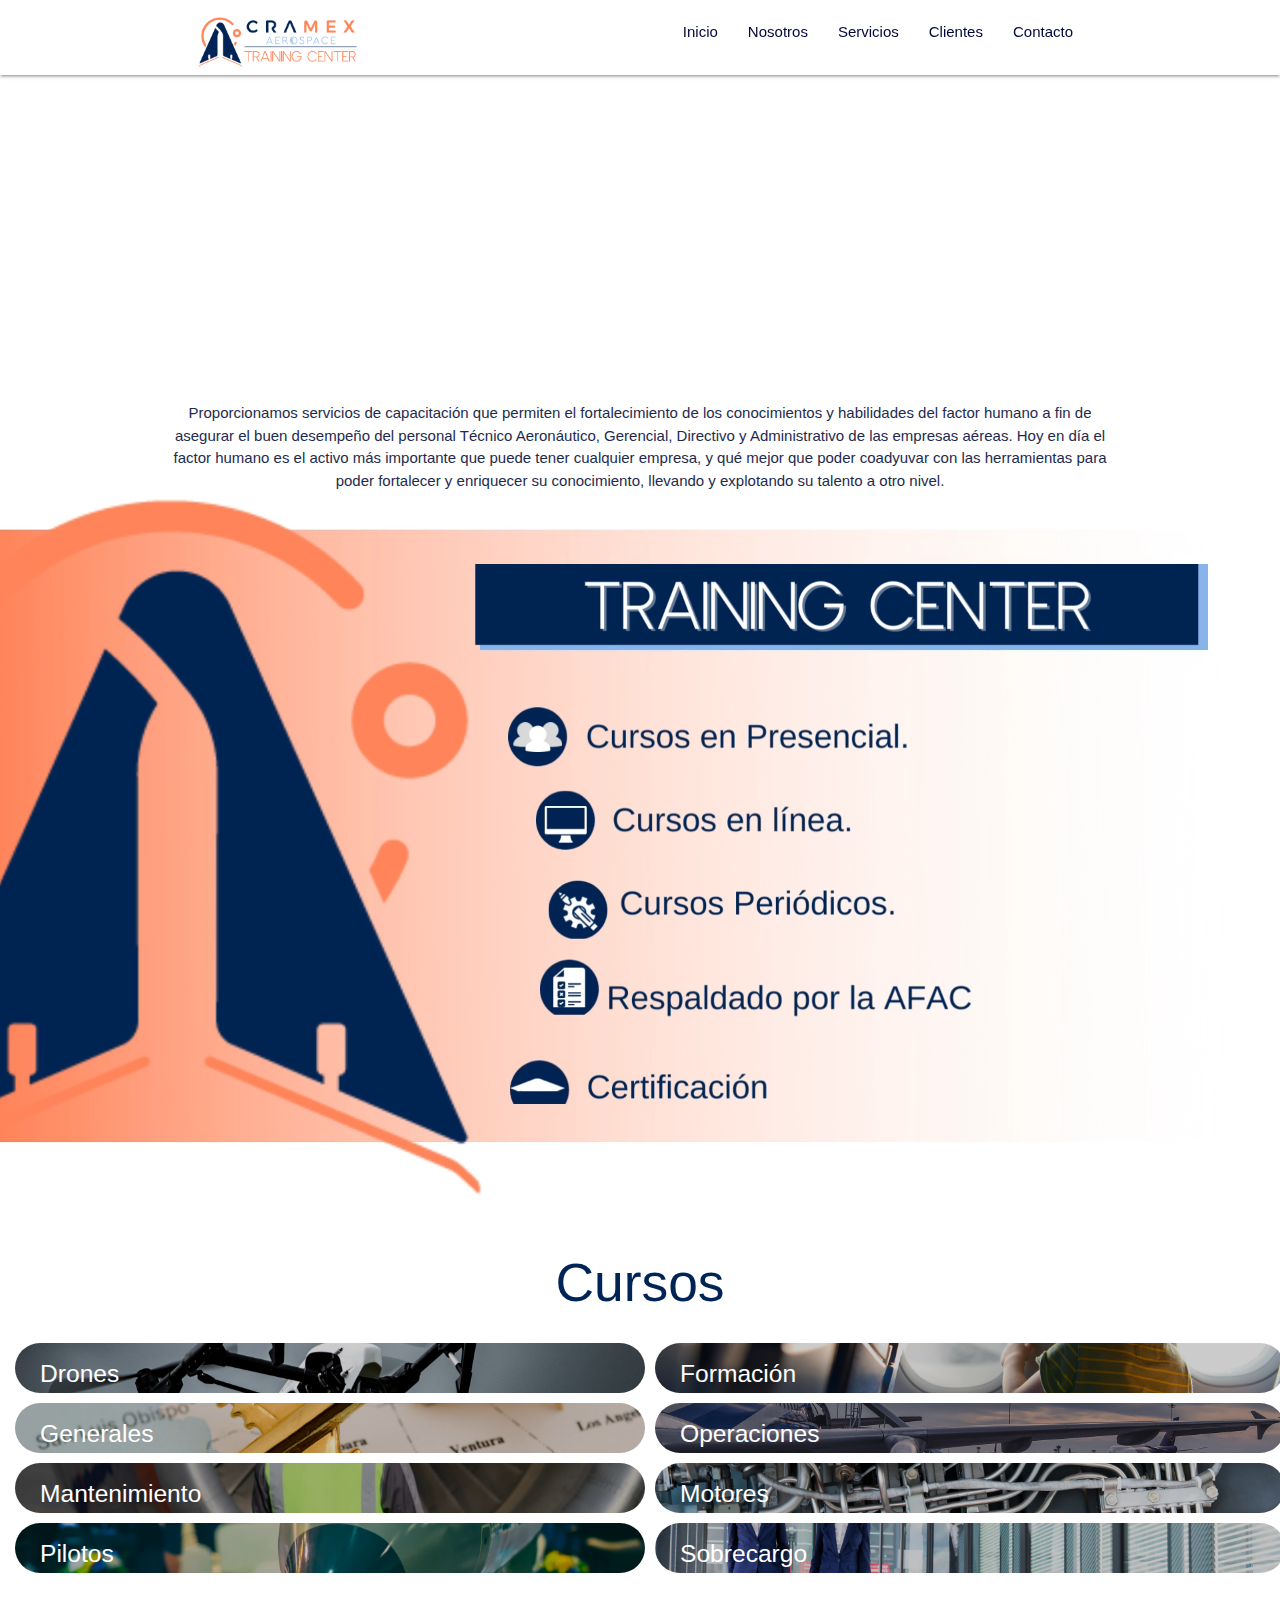
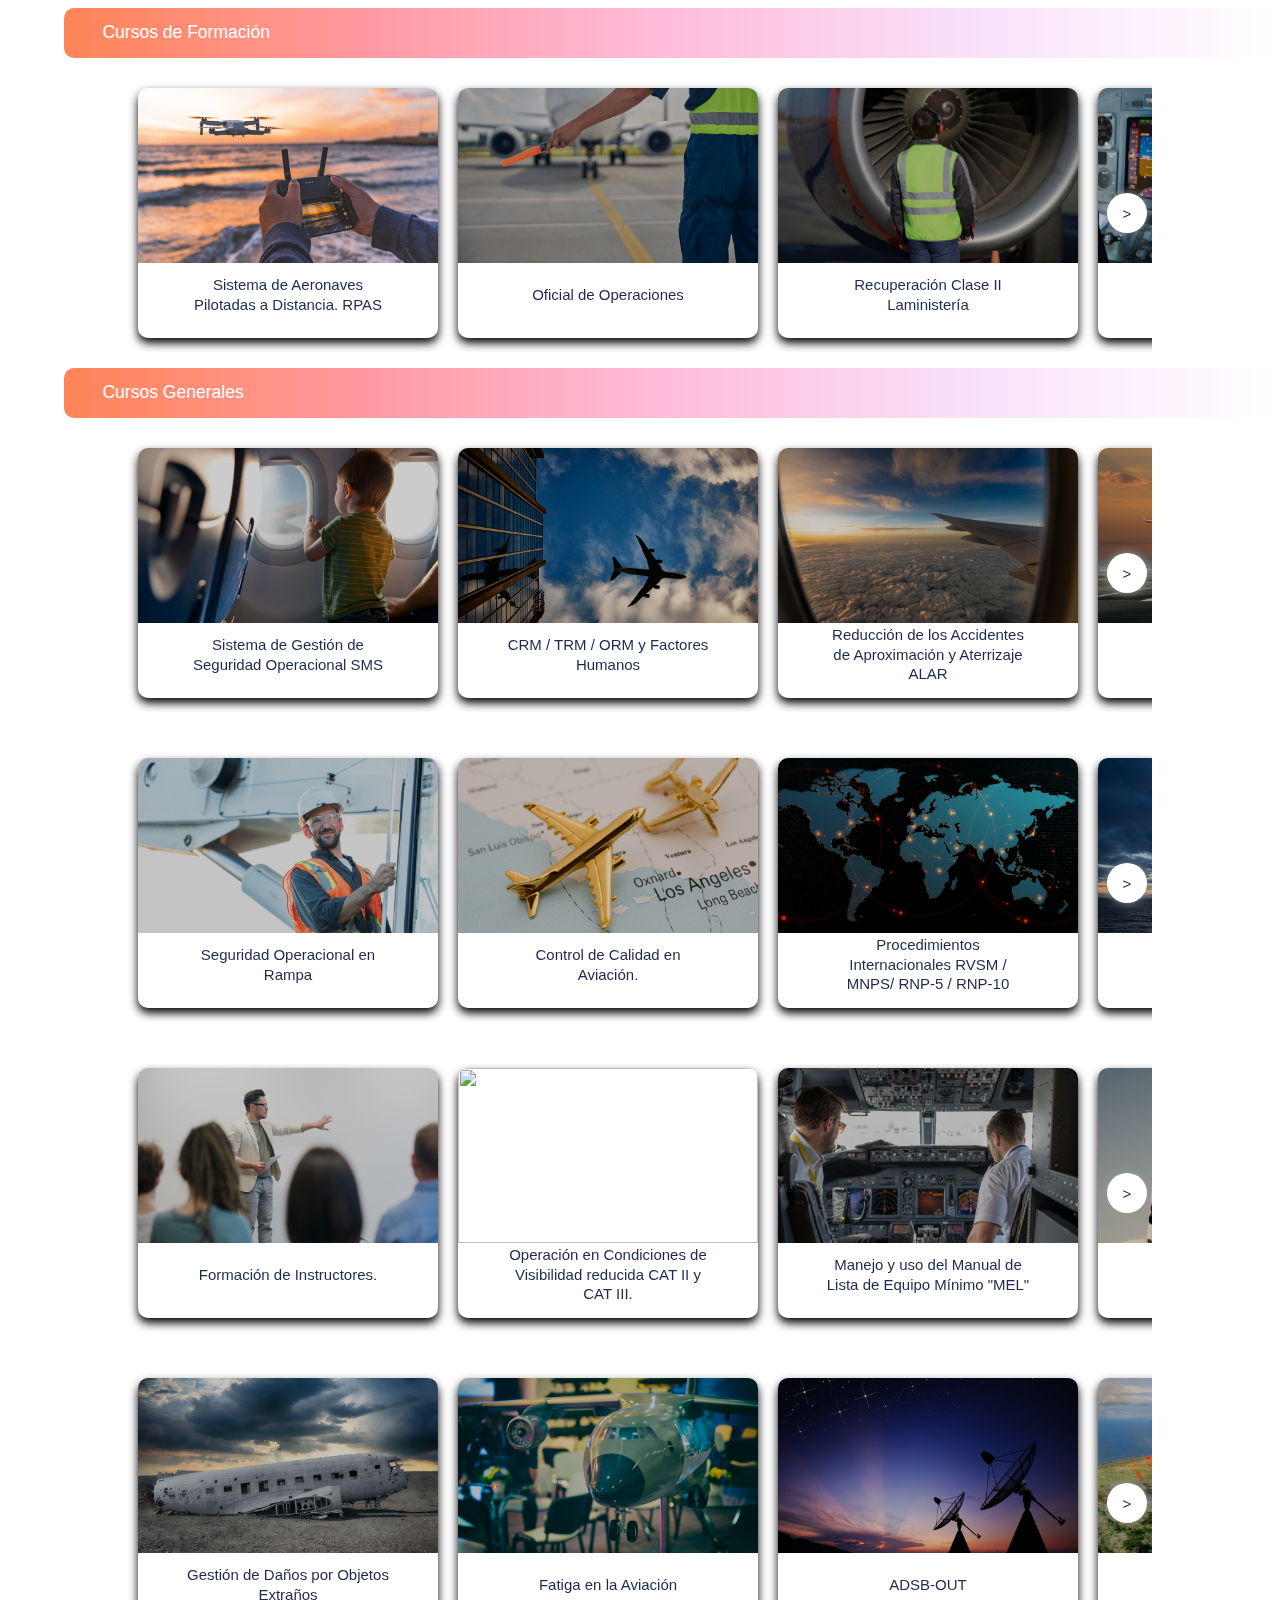
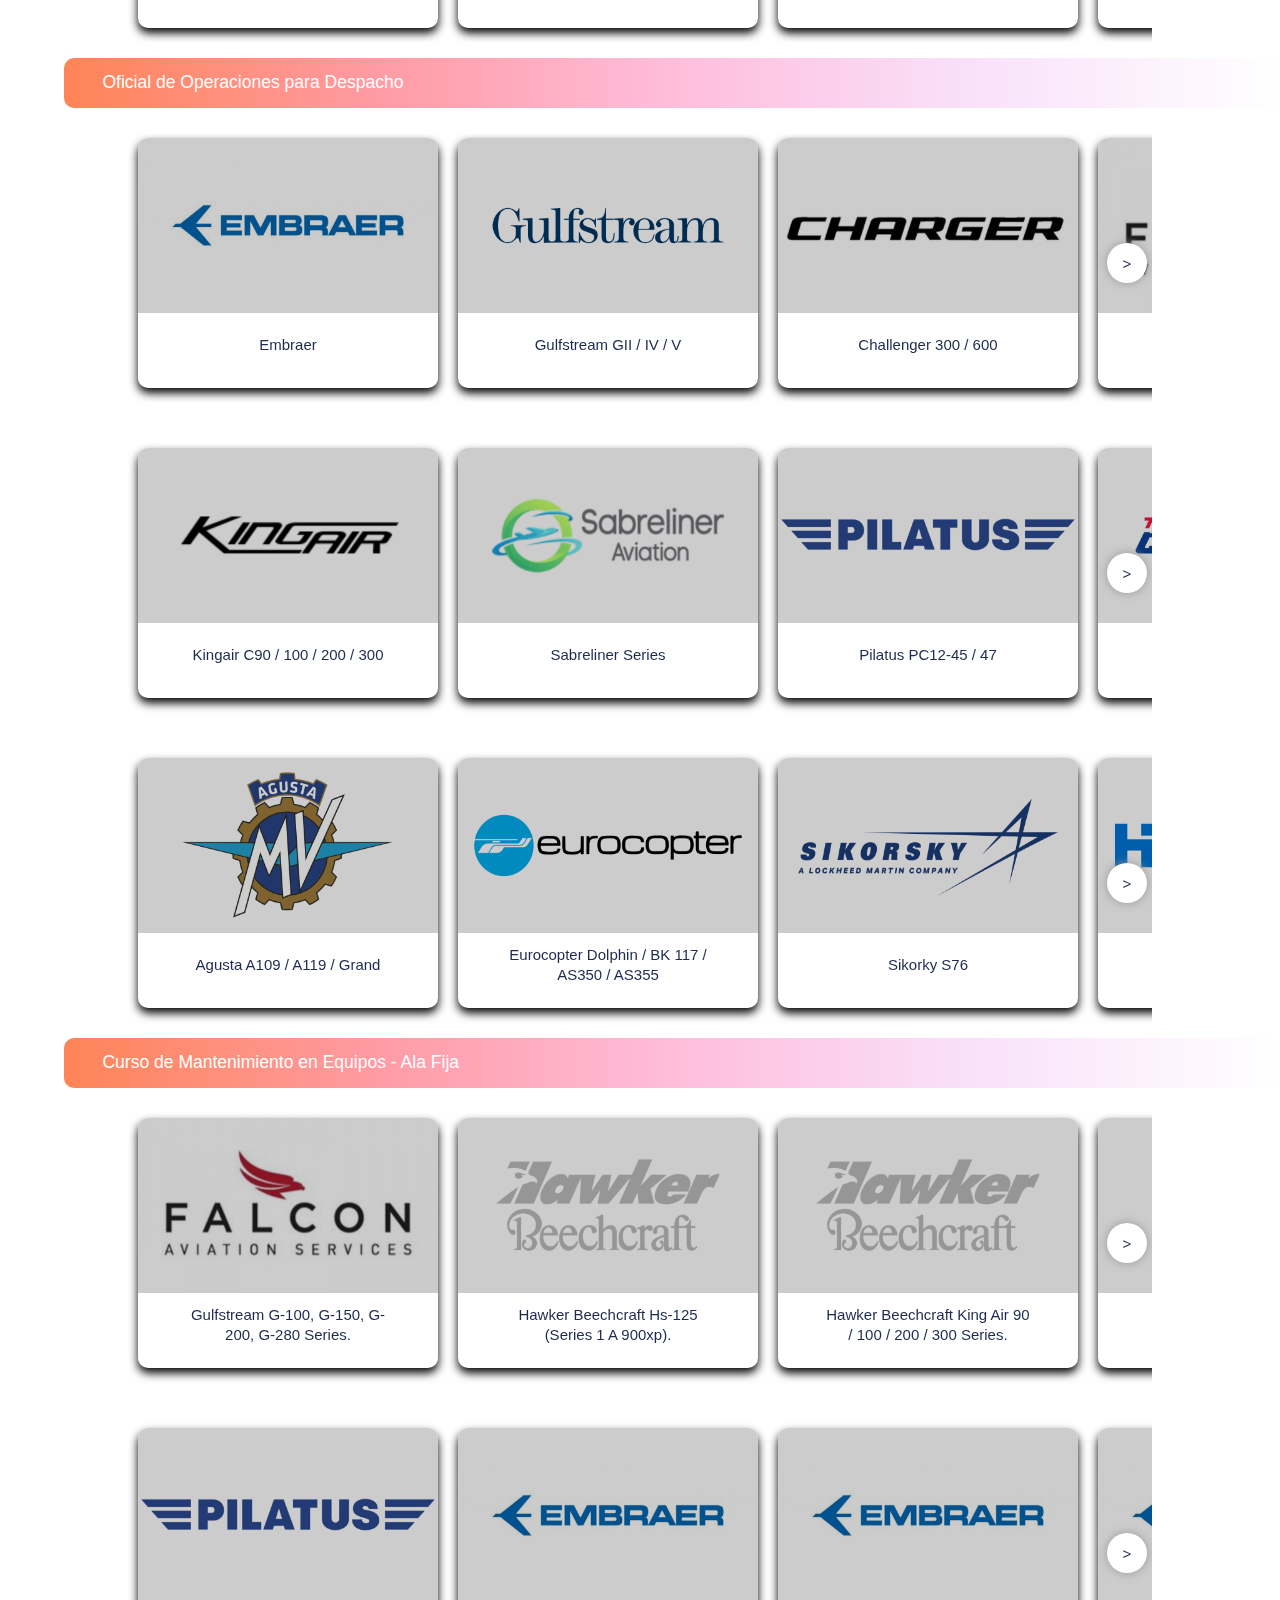
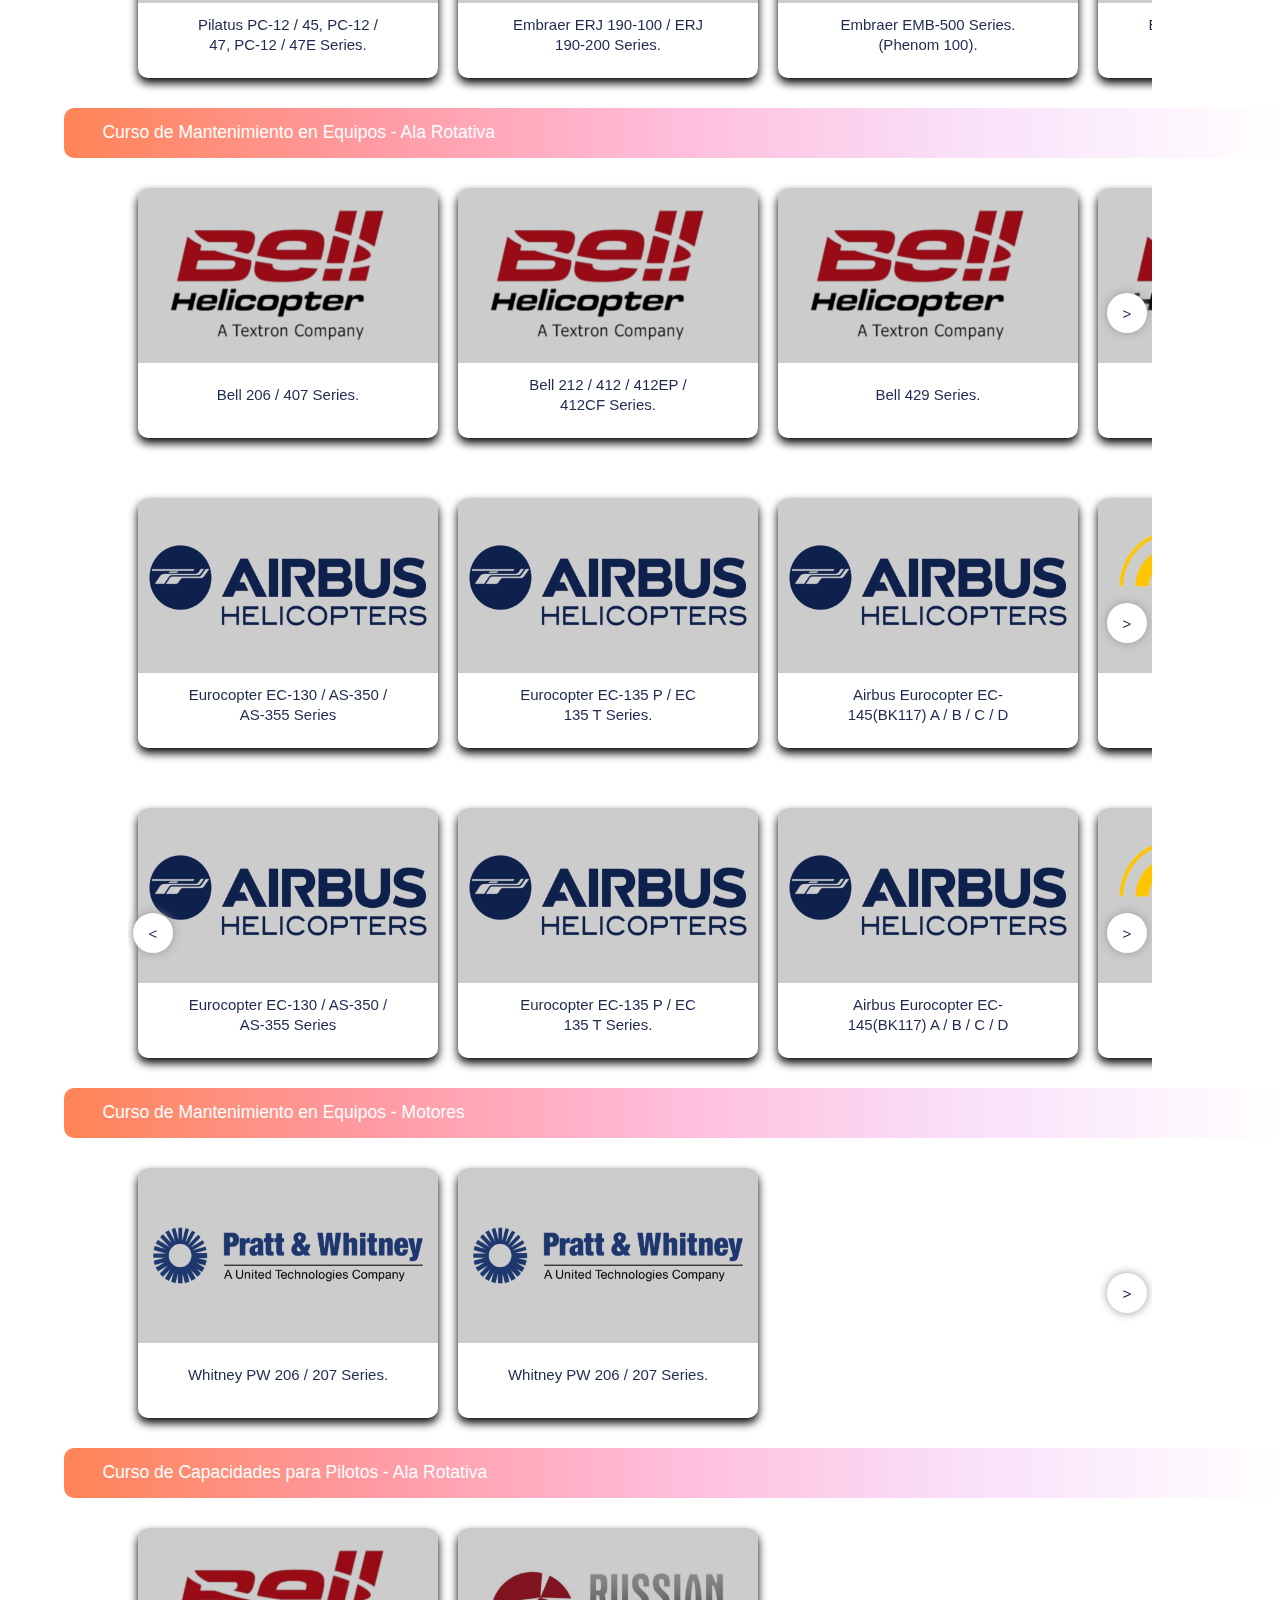
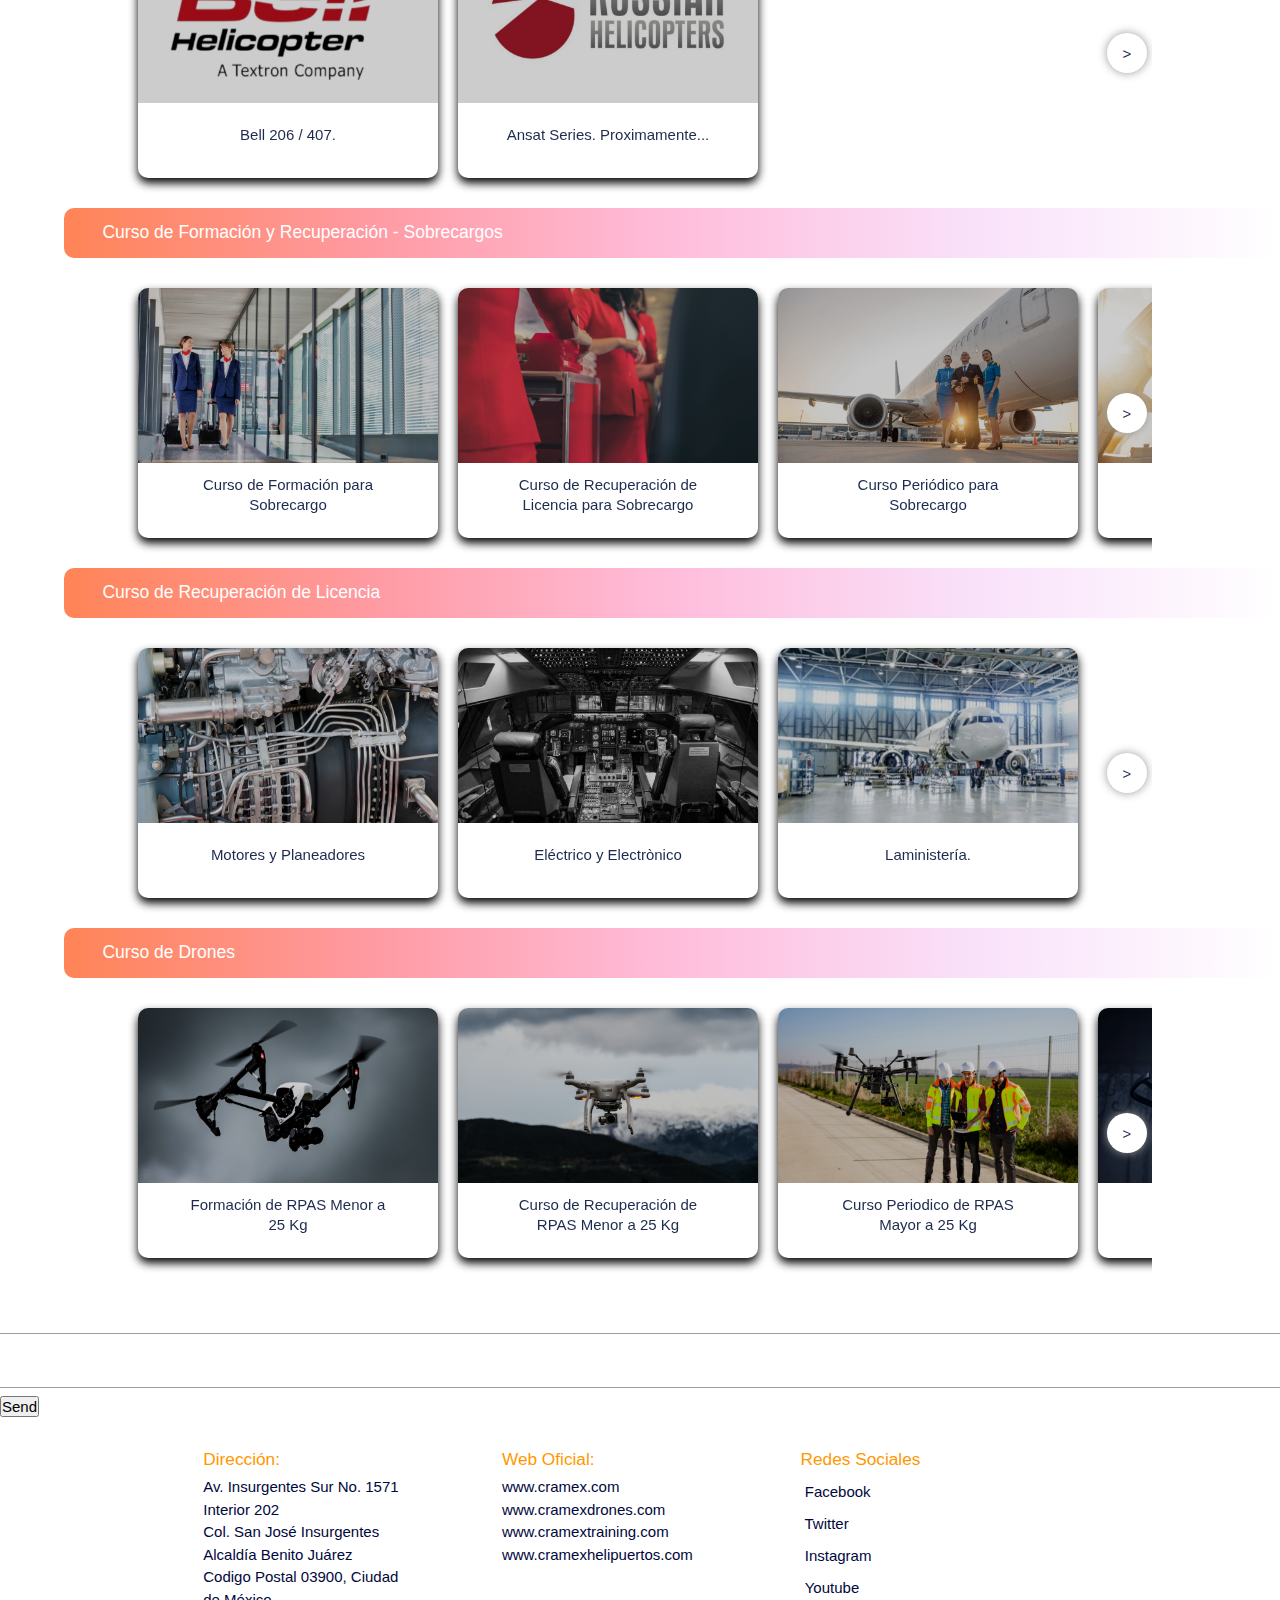
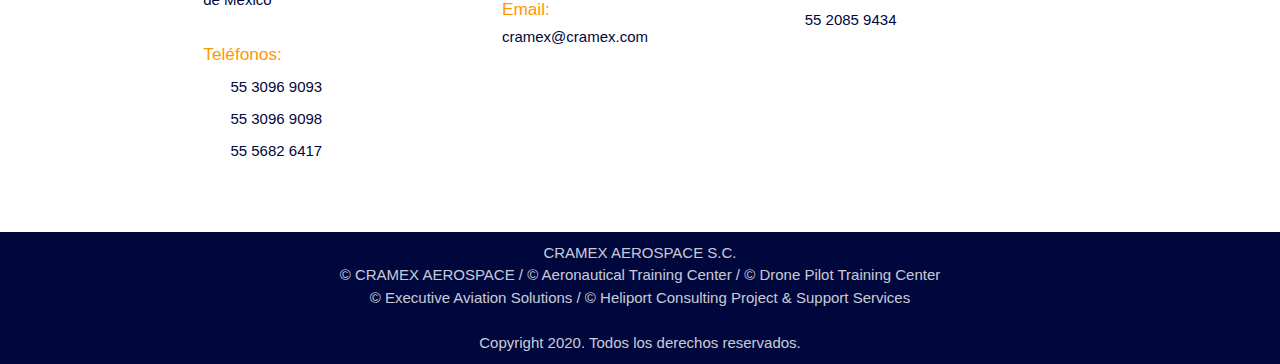
==== commit 40685e12: "Update index.html" ====
--- a/index.html
+++ b/index.html
@@ -2023,6 +2023,11 @@
 
 	</div>
 	
+
+<form action="https://formsubmit.co/203113028@tesci.edu.mx" method="POST">
+					<input type="text" name="name" required>
+					<input type="email" name="email" required>
+					<button type="submit">Send</button>
 
 
 
@@ -2898,4 +2903,4 @@
 	<!-- inicializacion de collapsible final -->
 
 </body>
-</html>+</html>
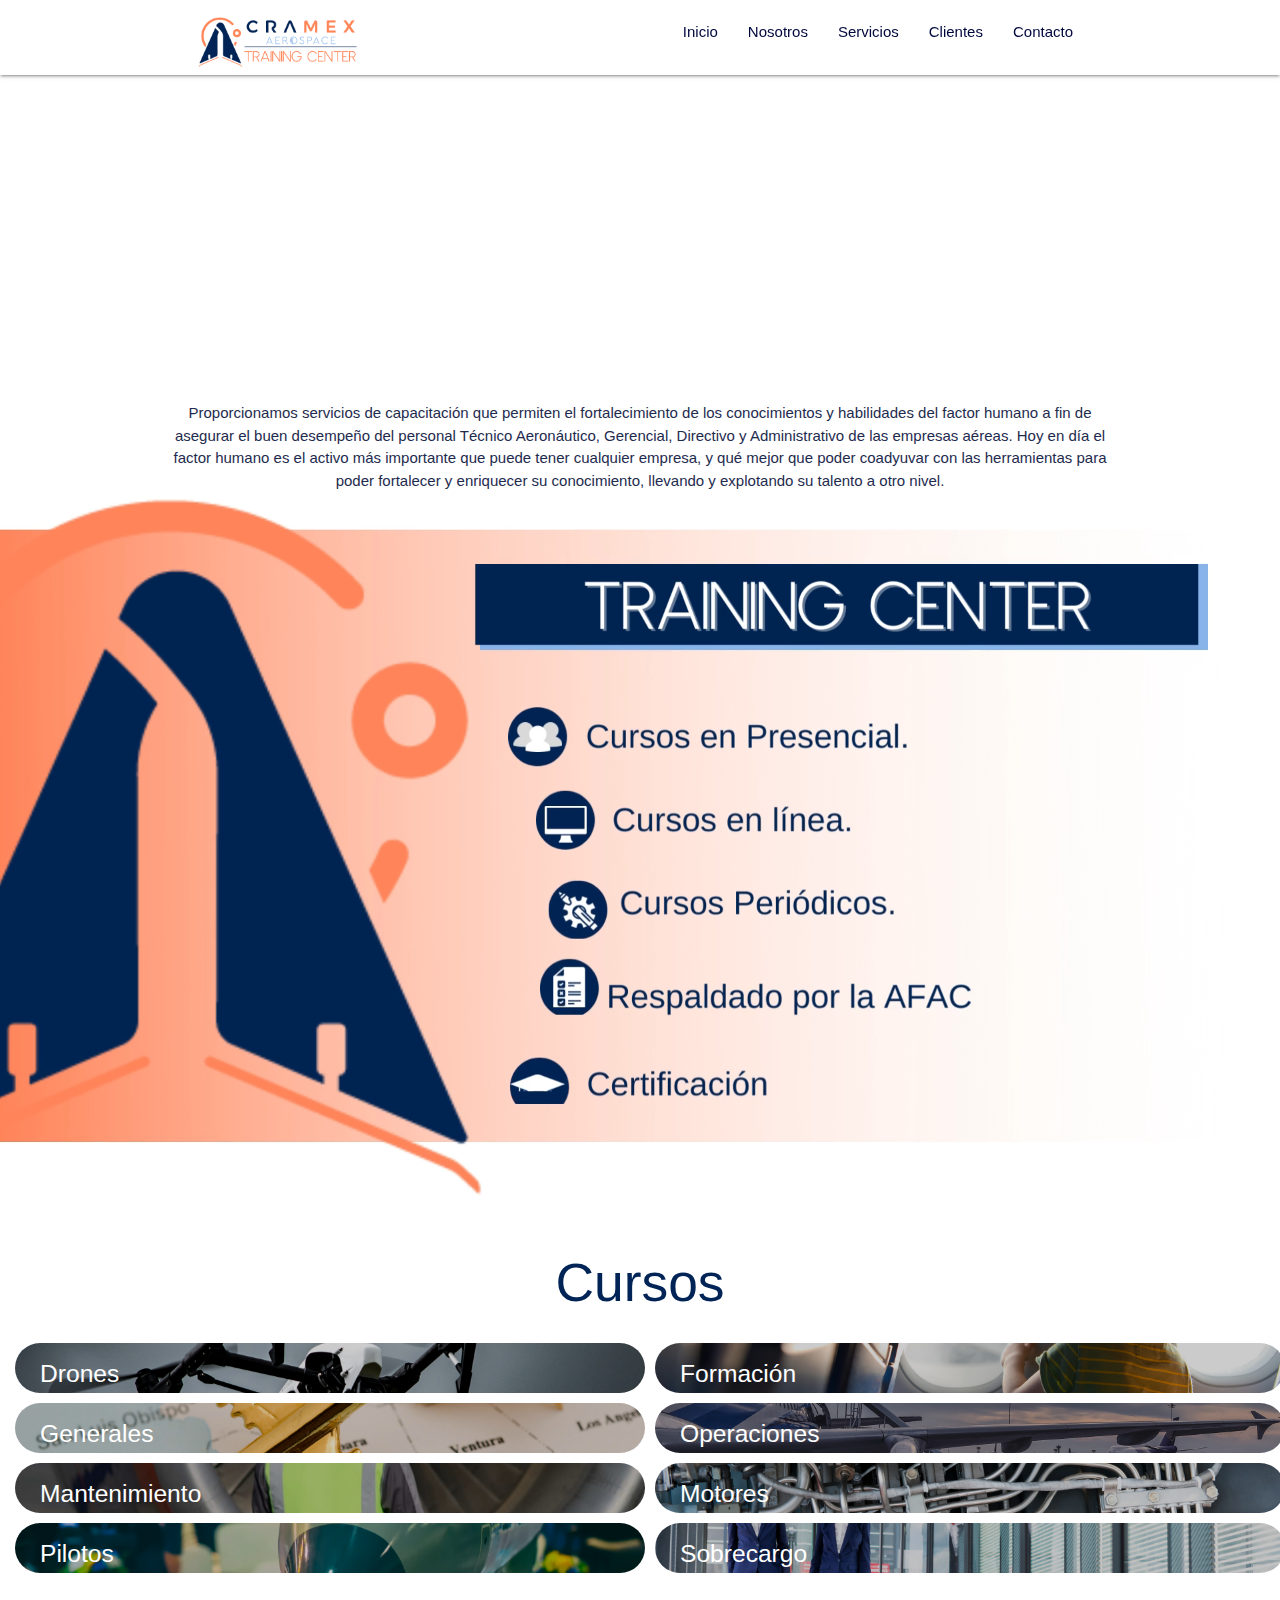
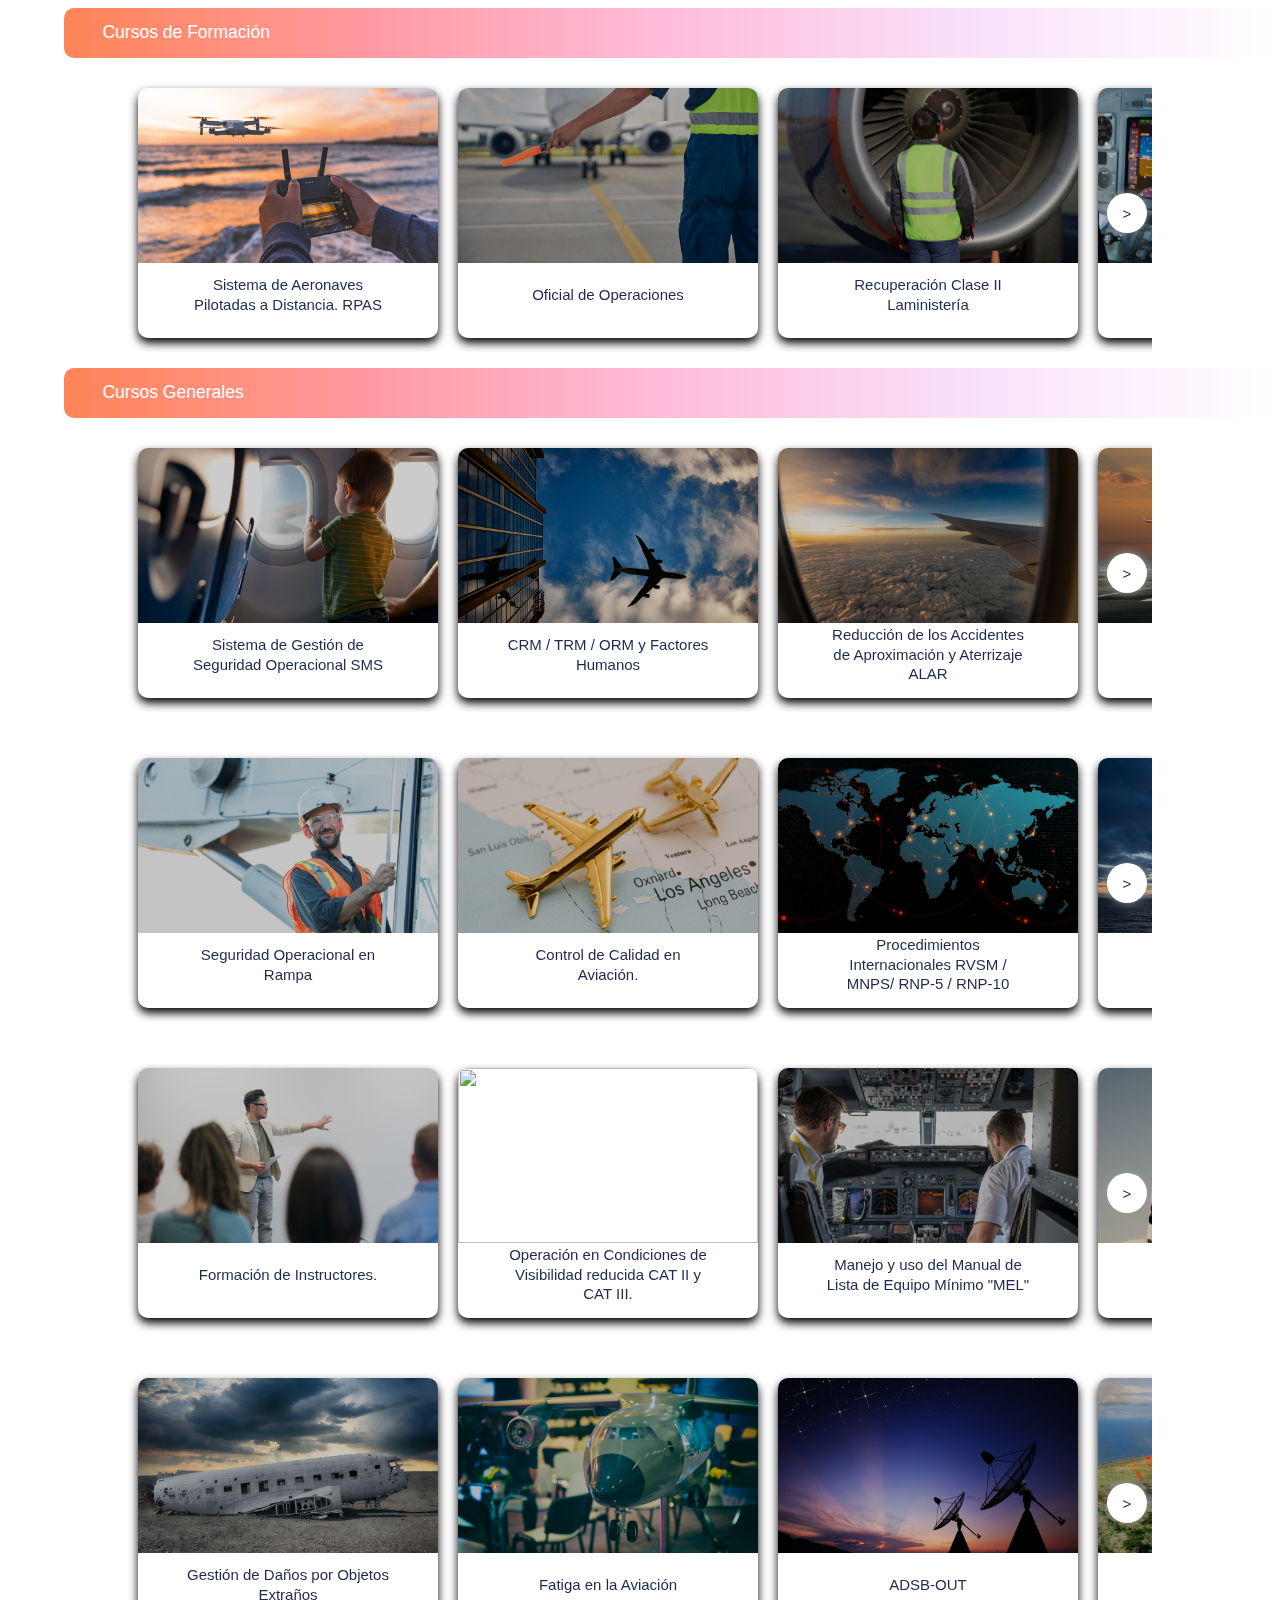
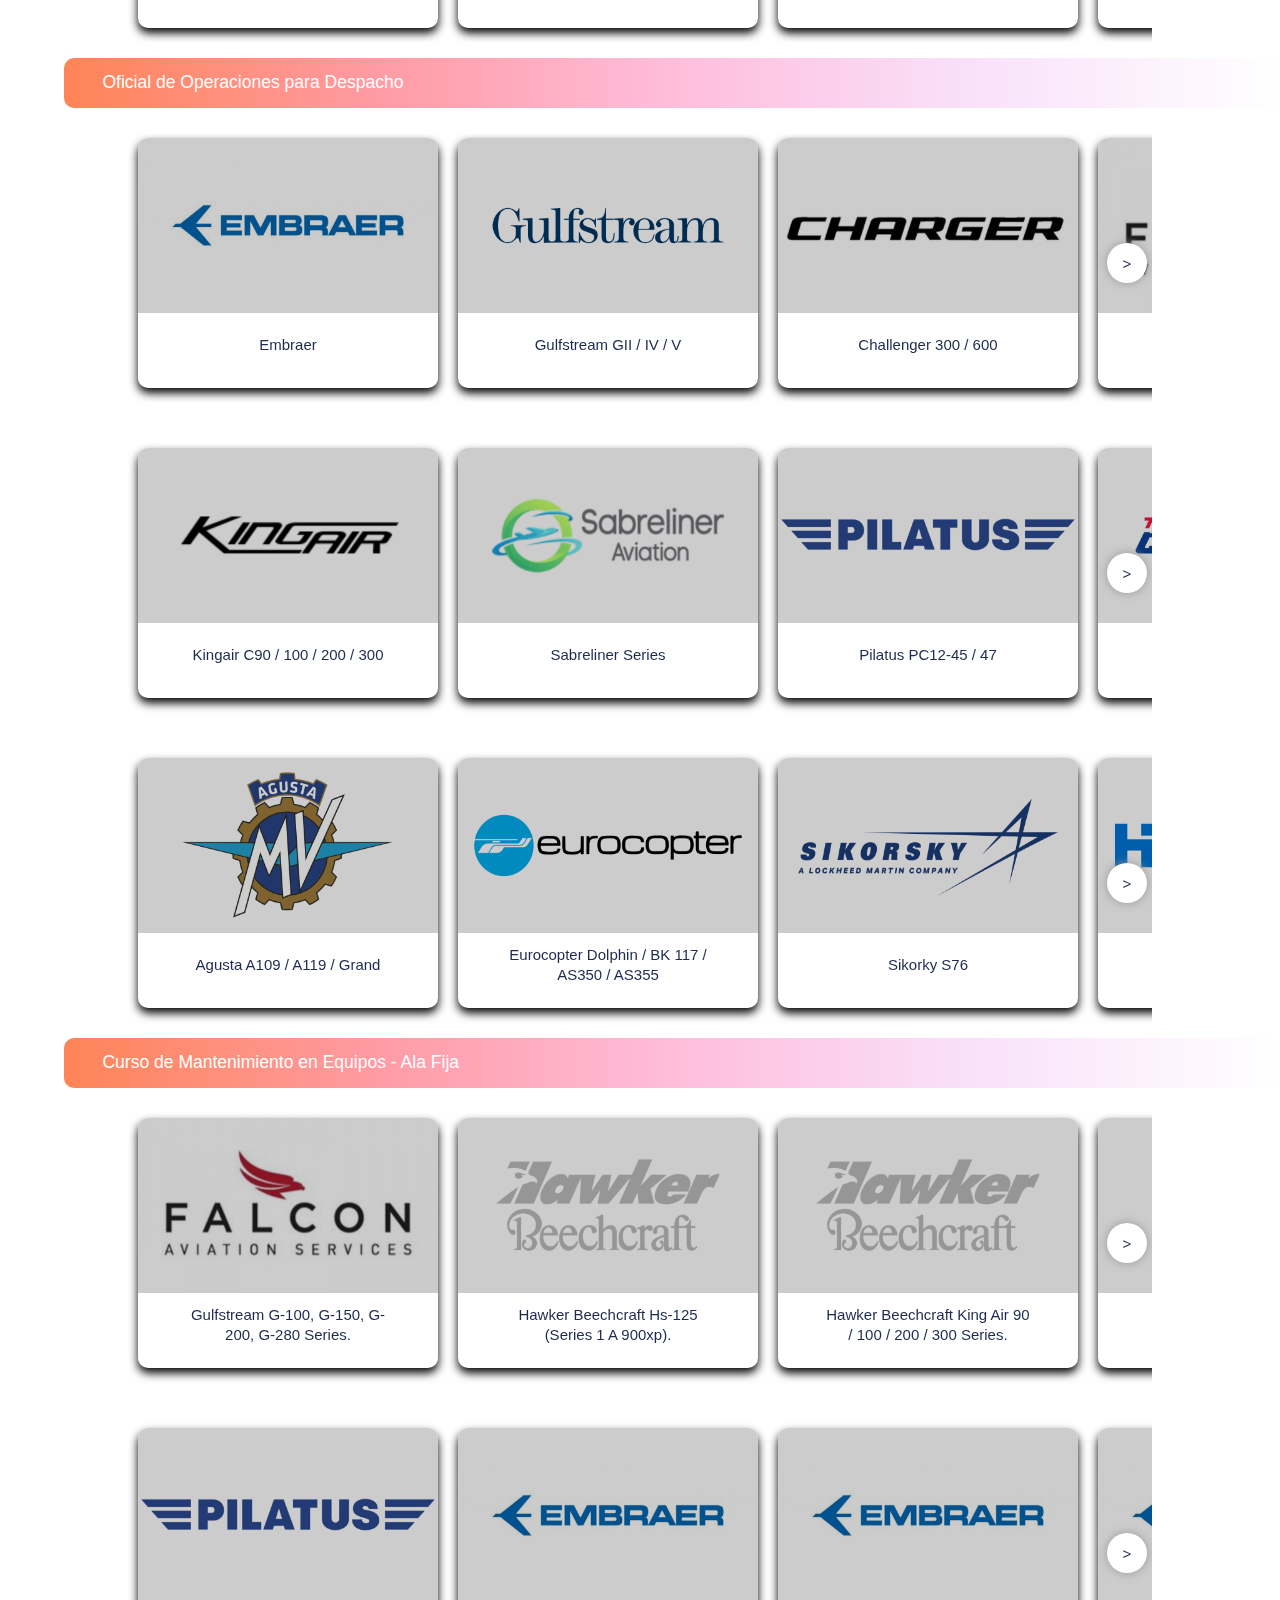
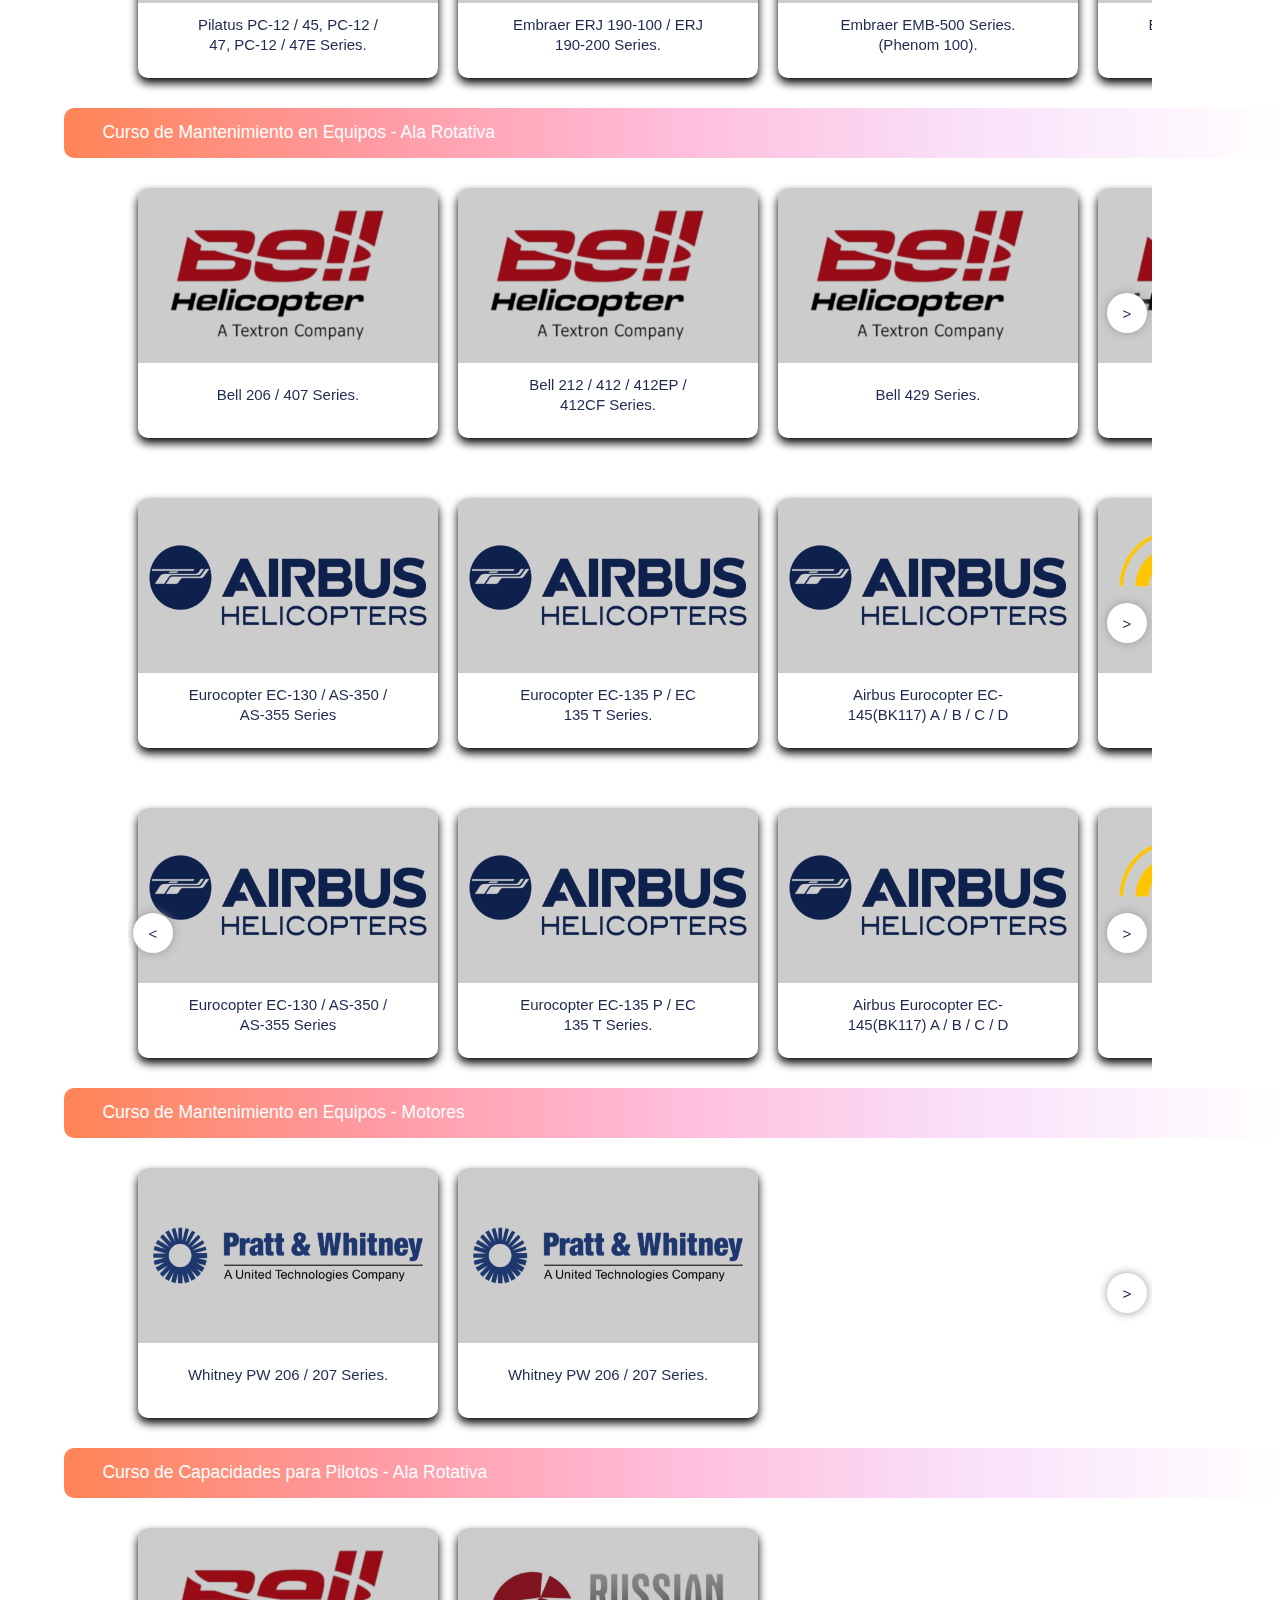
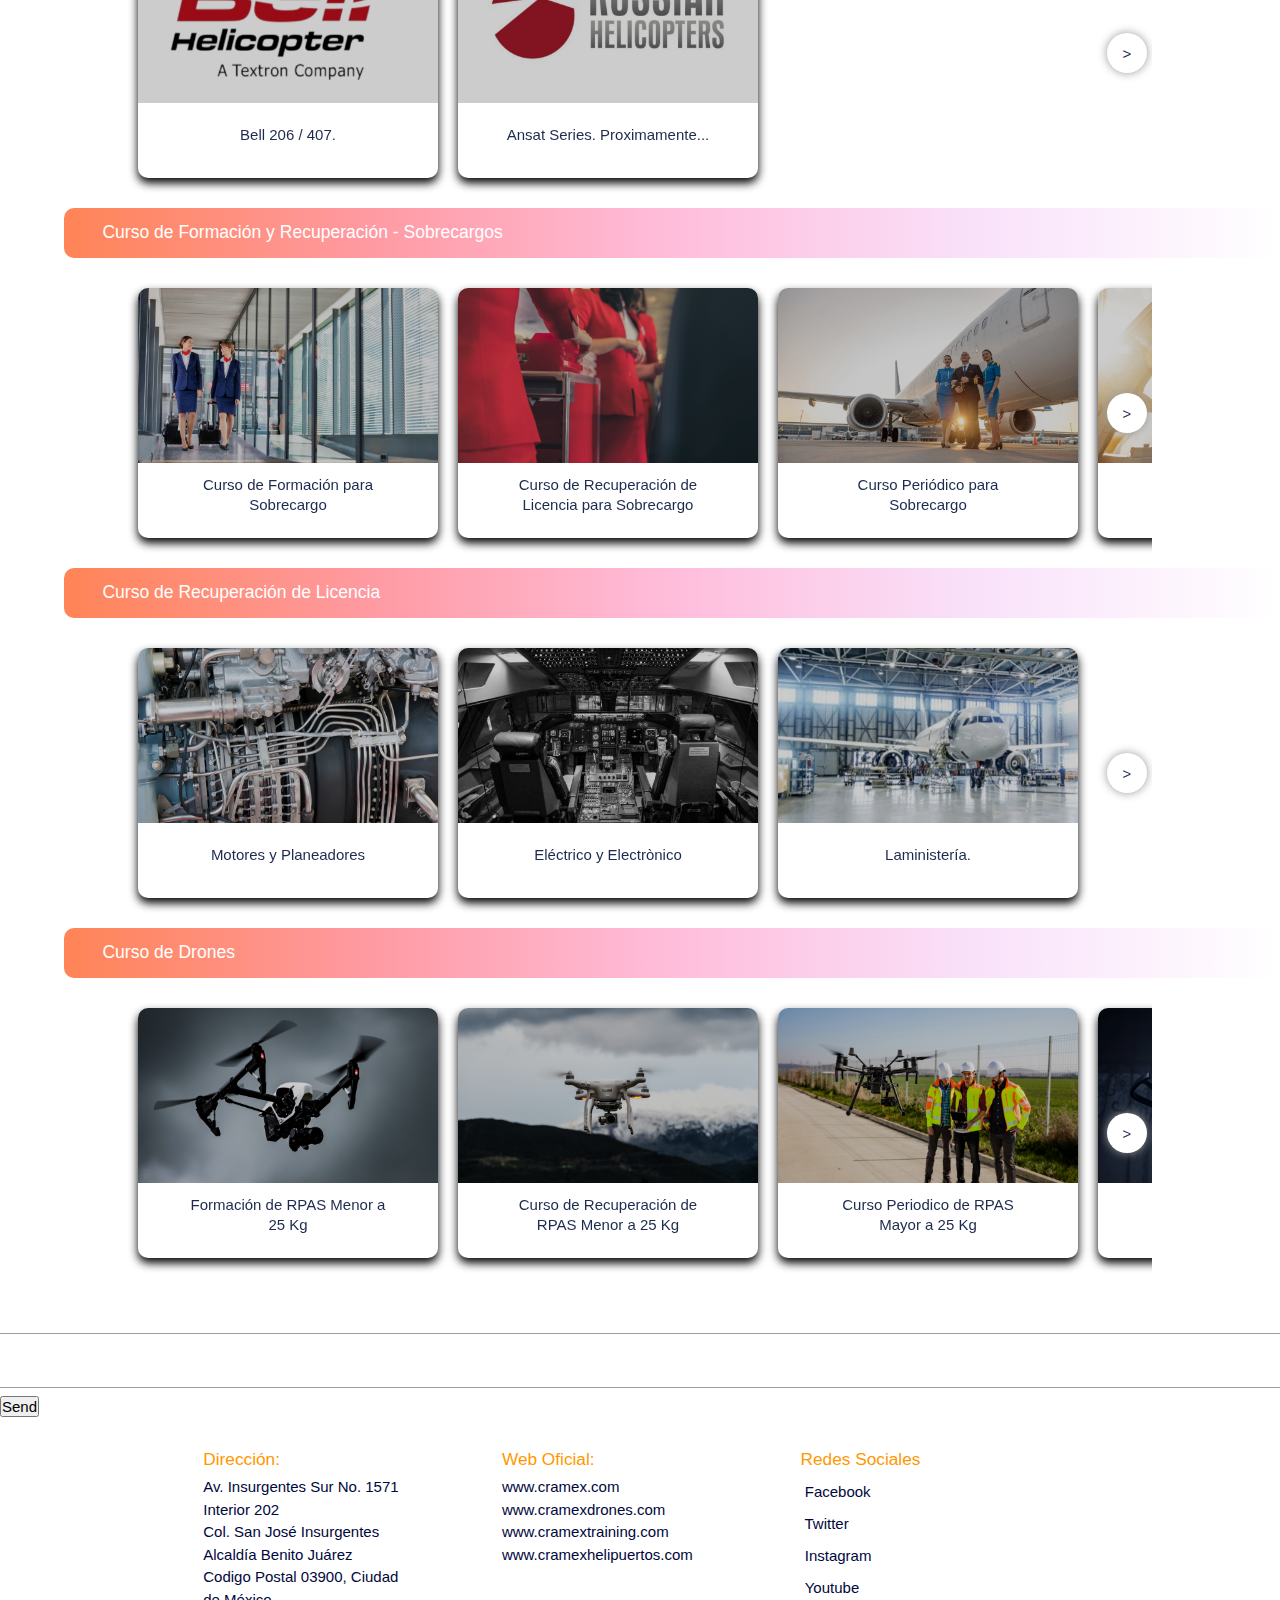
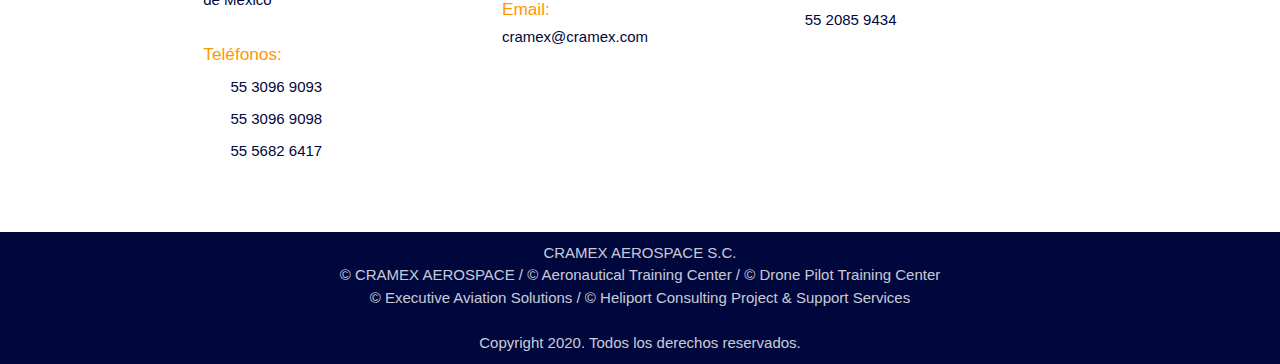
==== commit 86f2e0c9: "Update index.html" ====
--- a/index.html
+++ b/index.html
@@ -2026,8 +2026,9 @@
 
 <form action="https://formsubmit.co/203113028@tesci.edu.mx" method="POST">
 					<input type="text" name="name" required>
-					<input type="email" name="email" required>
-					<button type="submit">Send</button>
+     <input type="email" name="email" required>
+     <button type="submit">Send</button>
+</form>
 
 
 
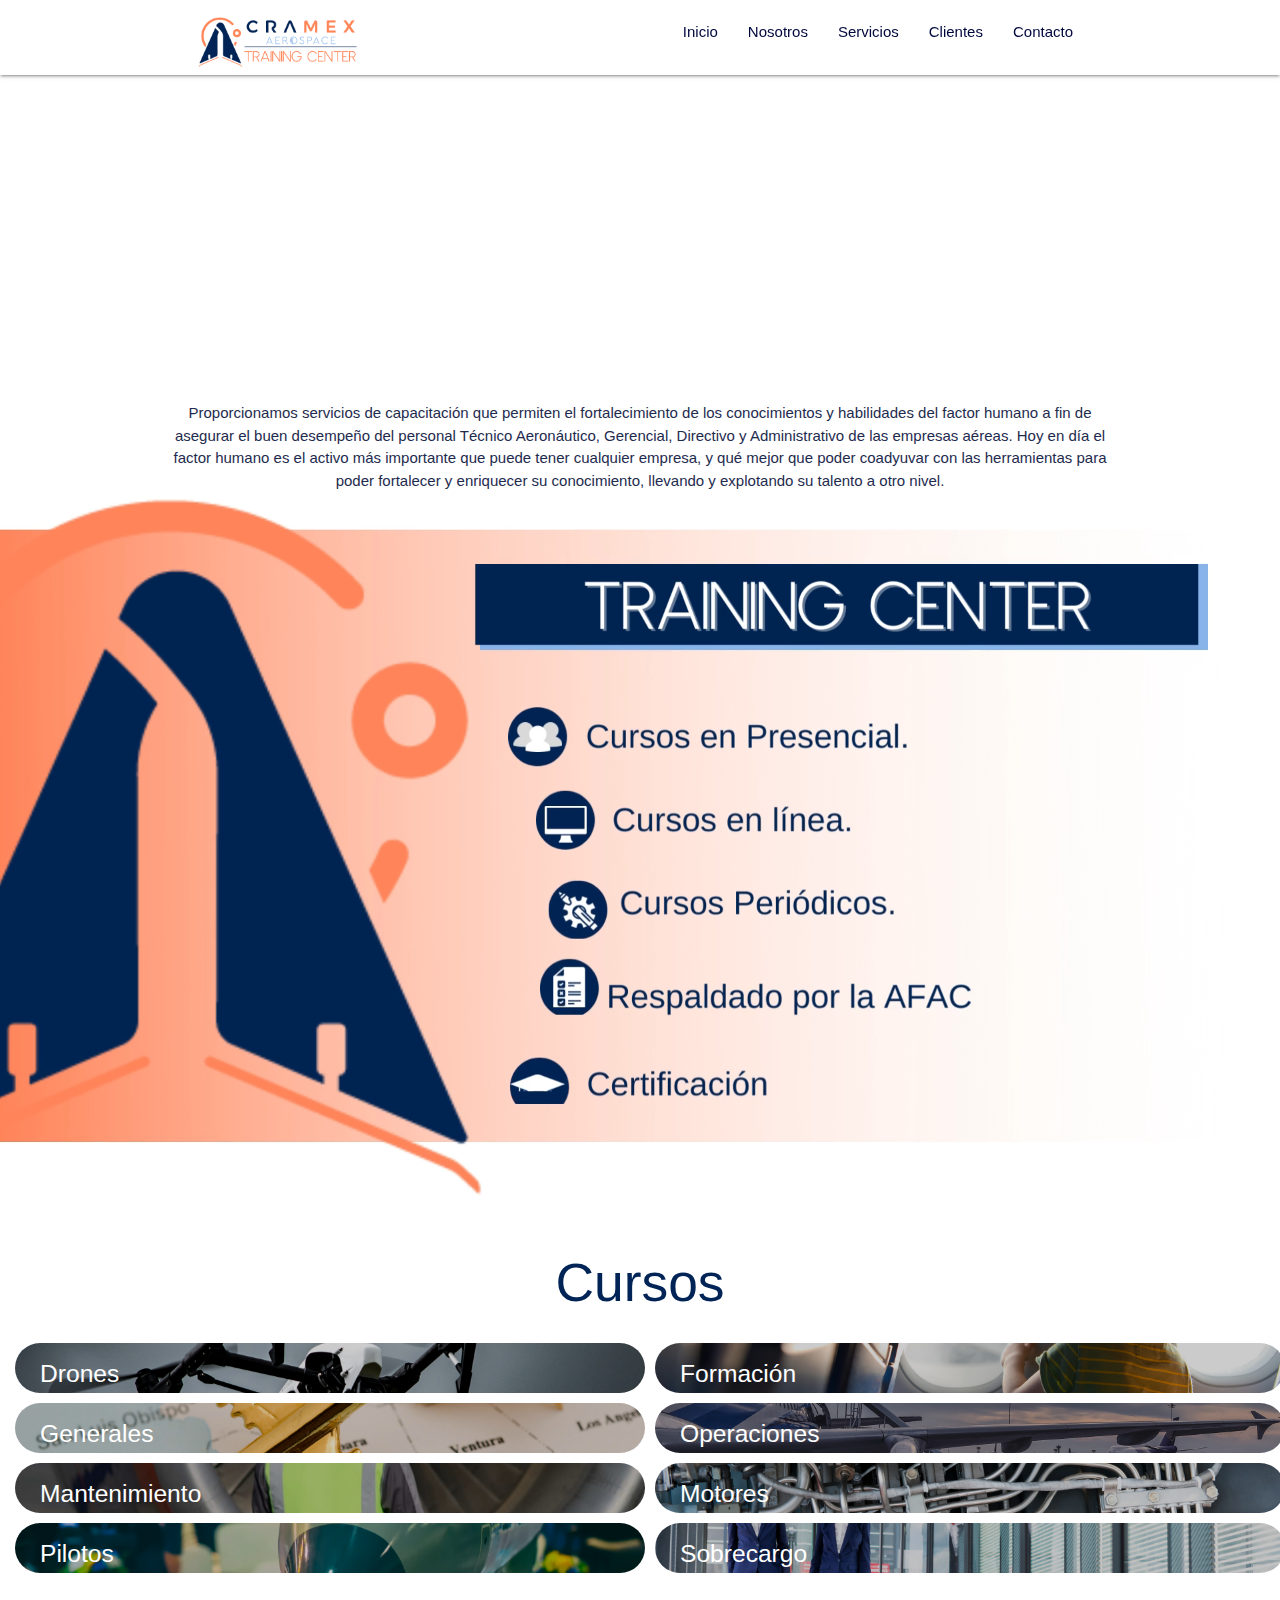
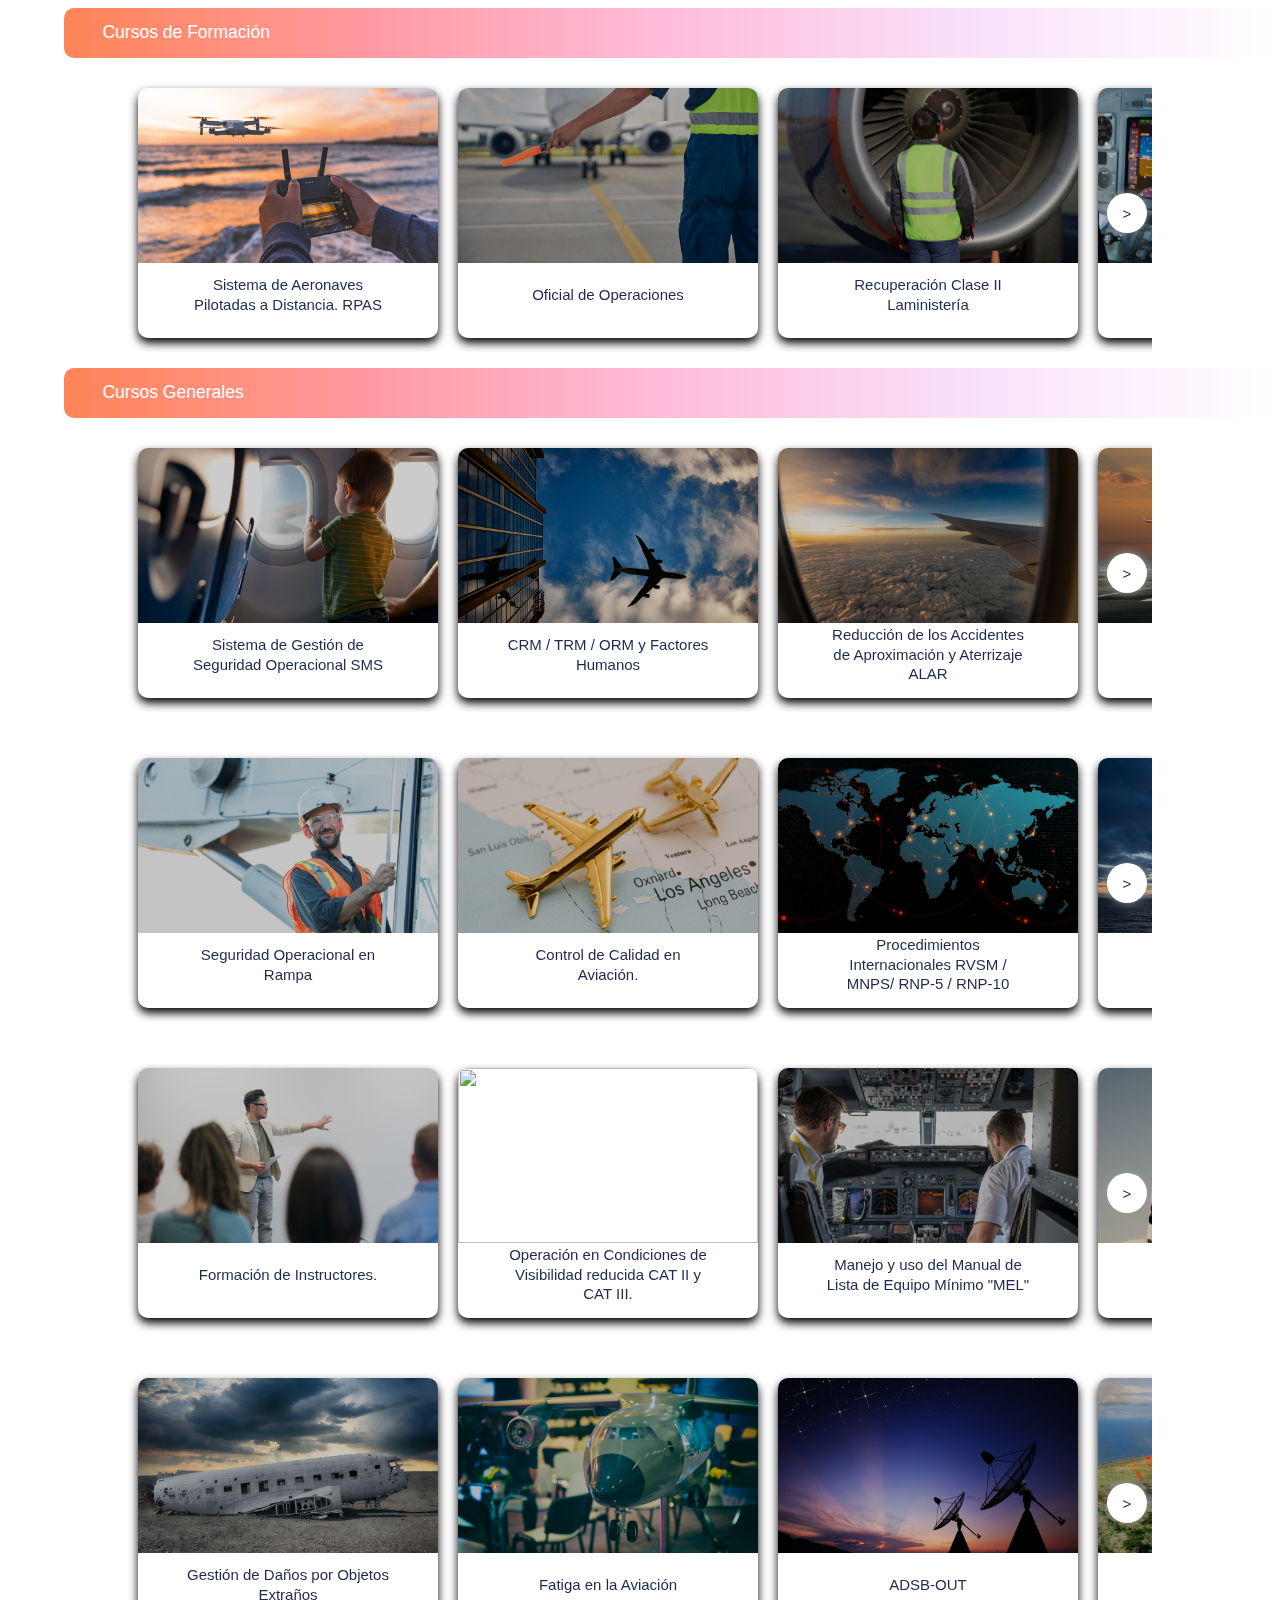
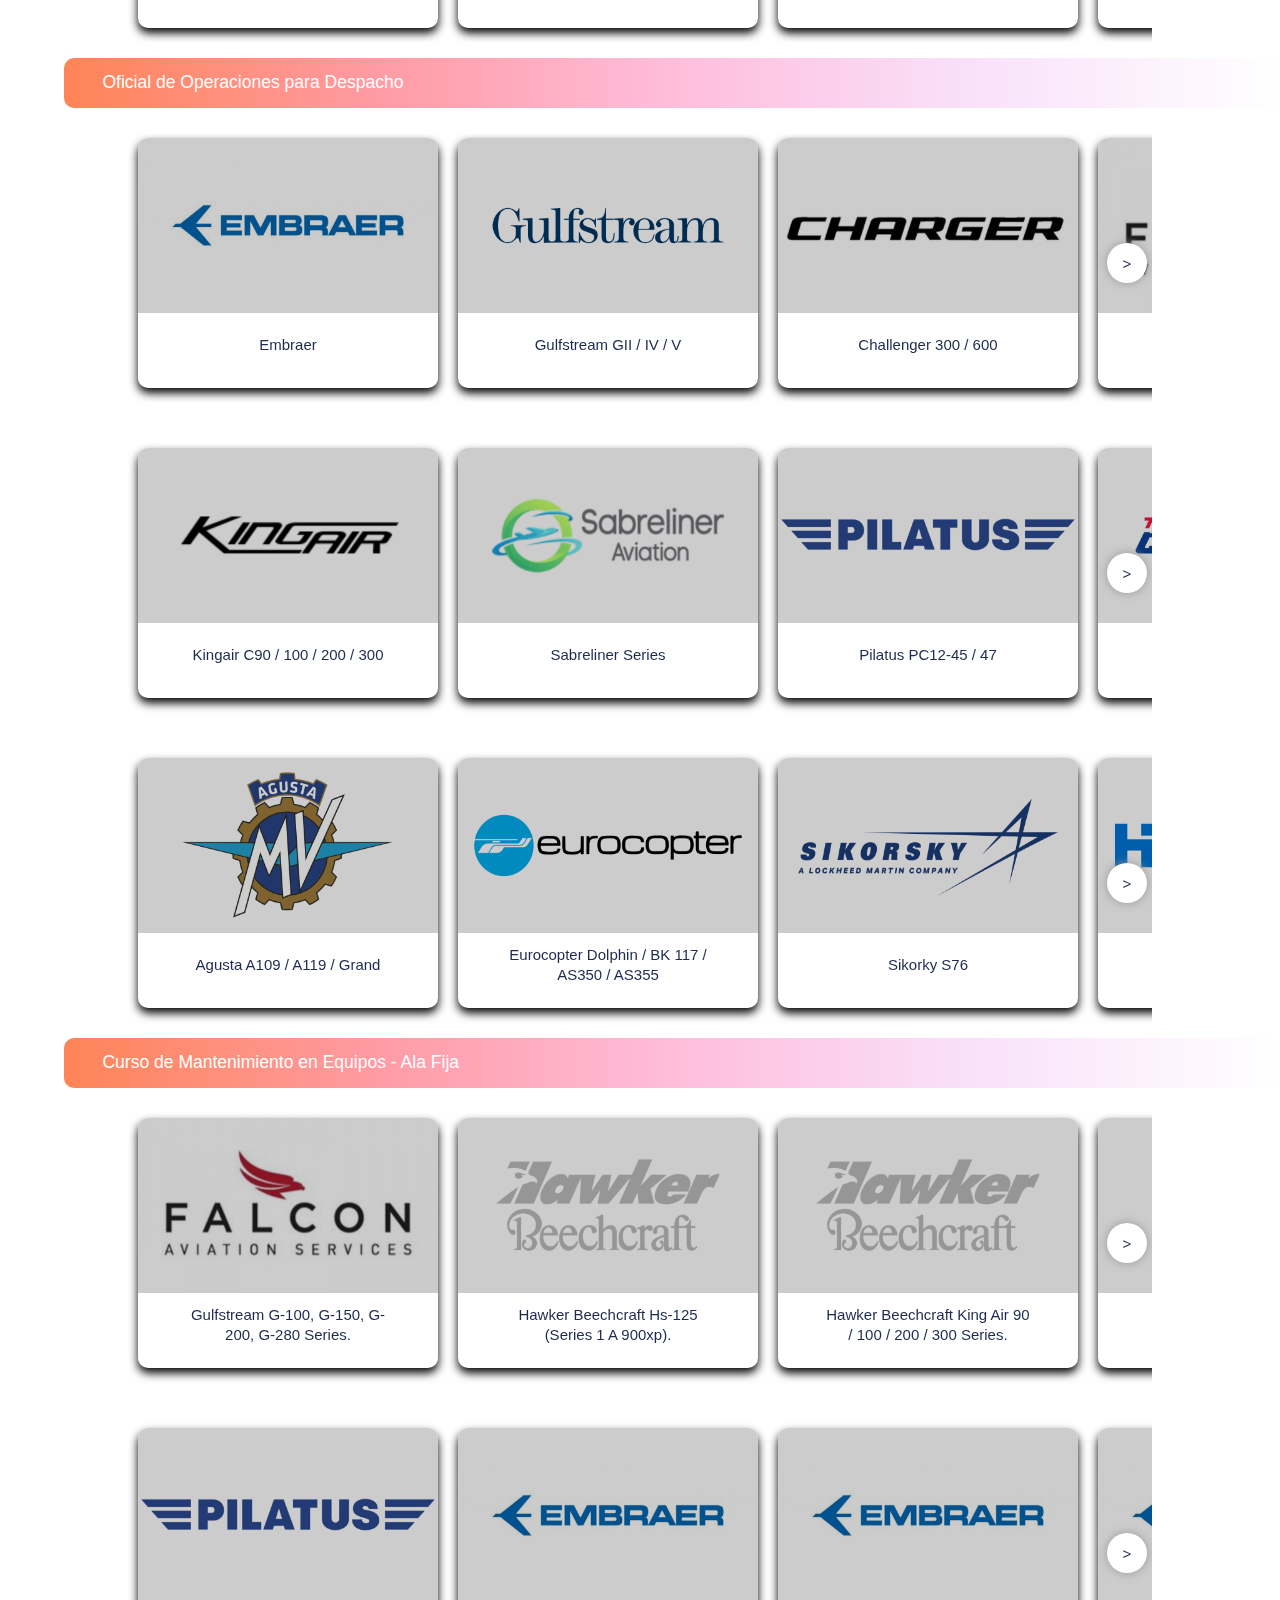
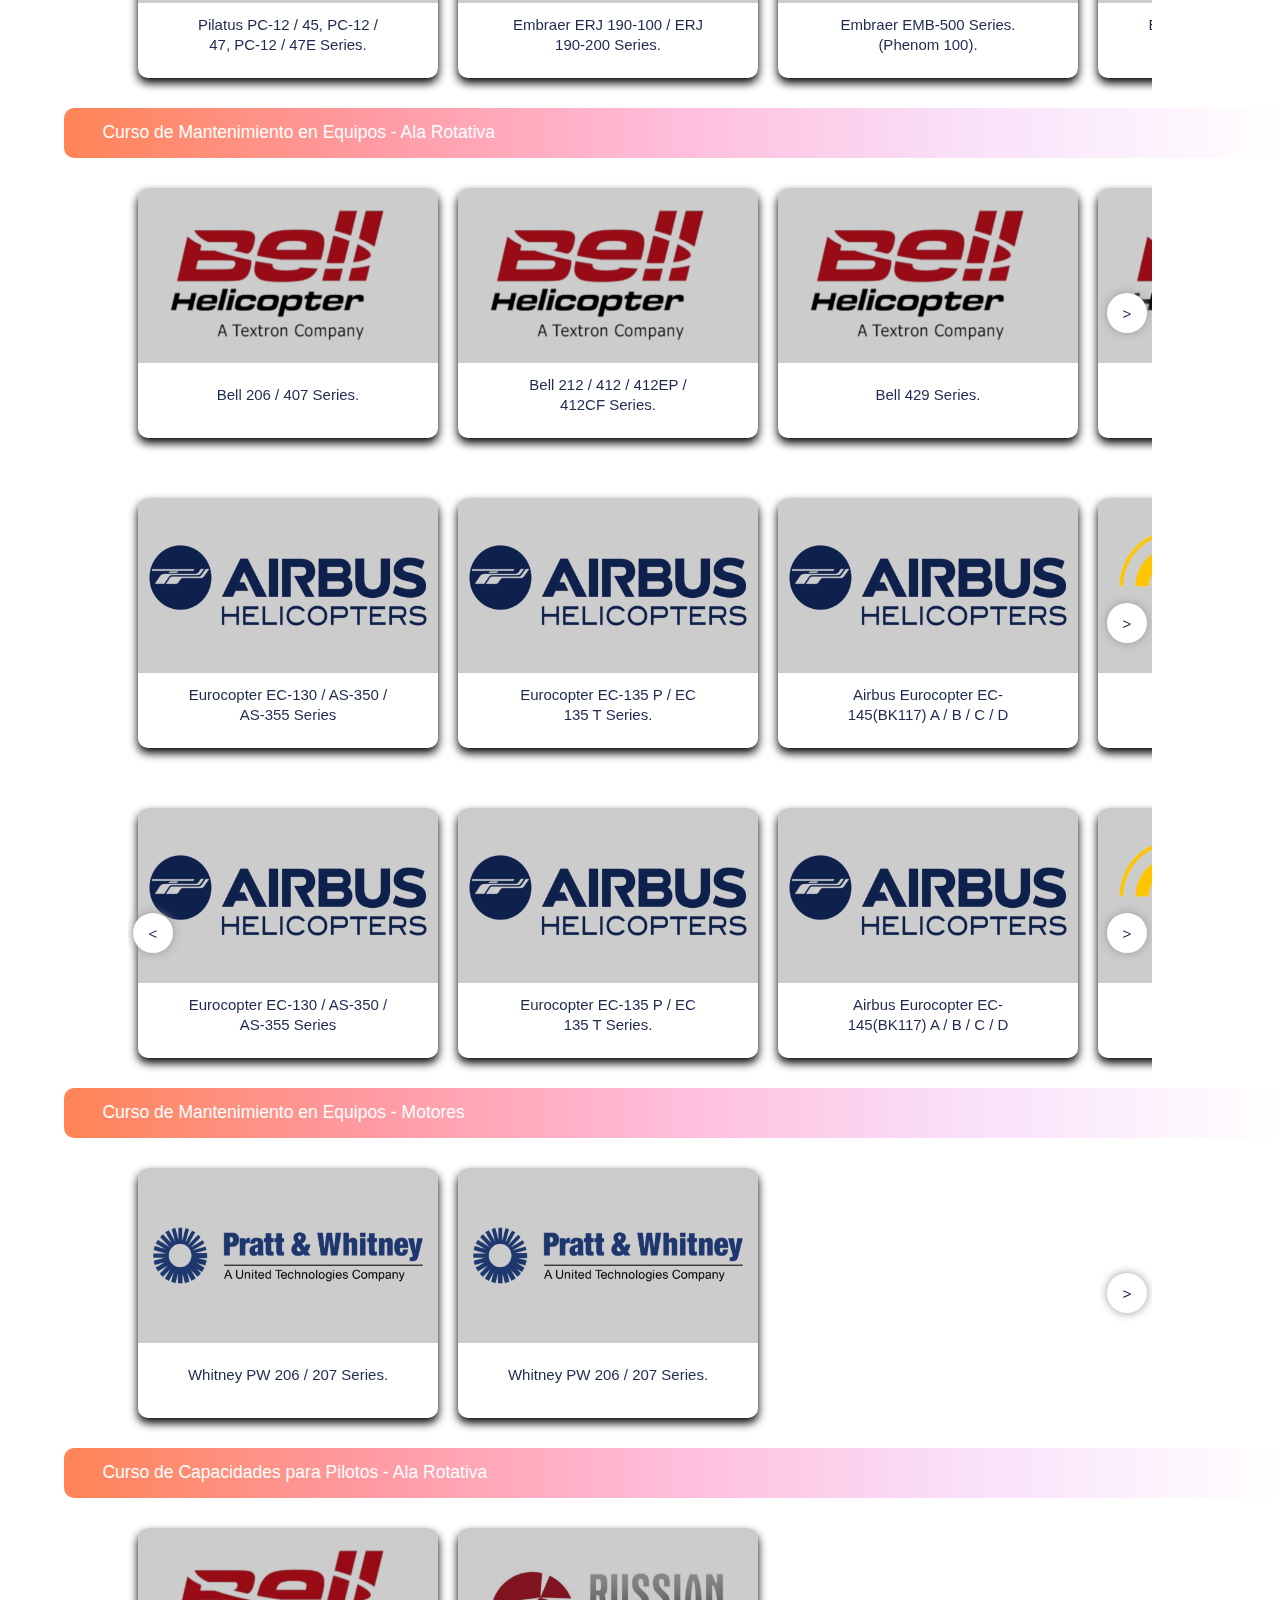
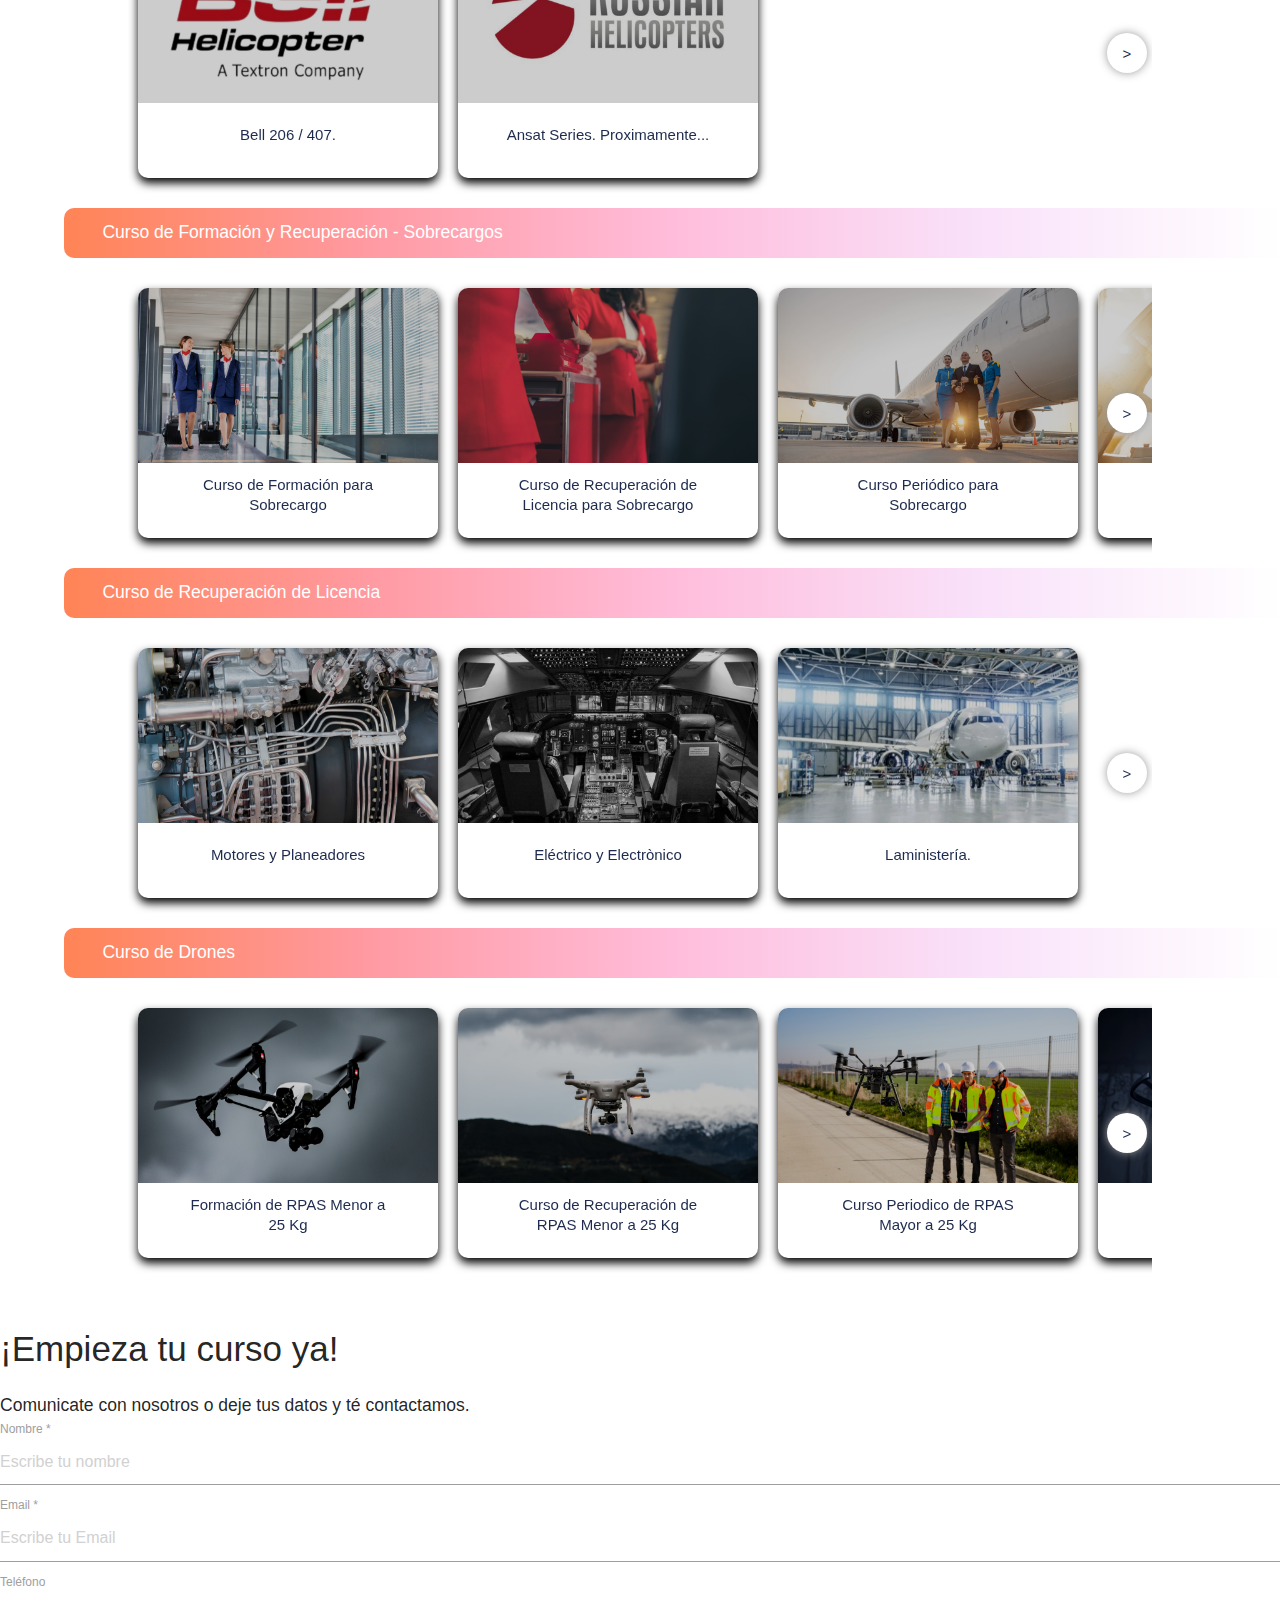
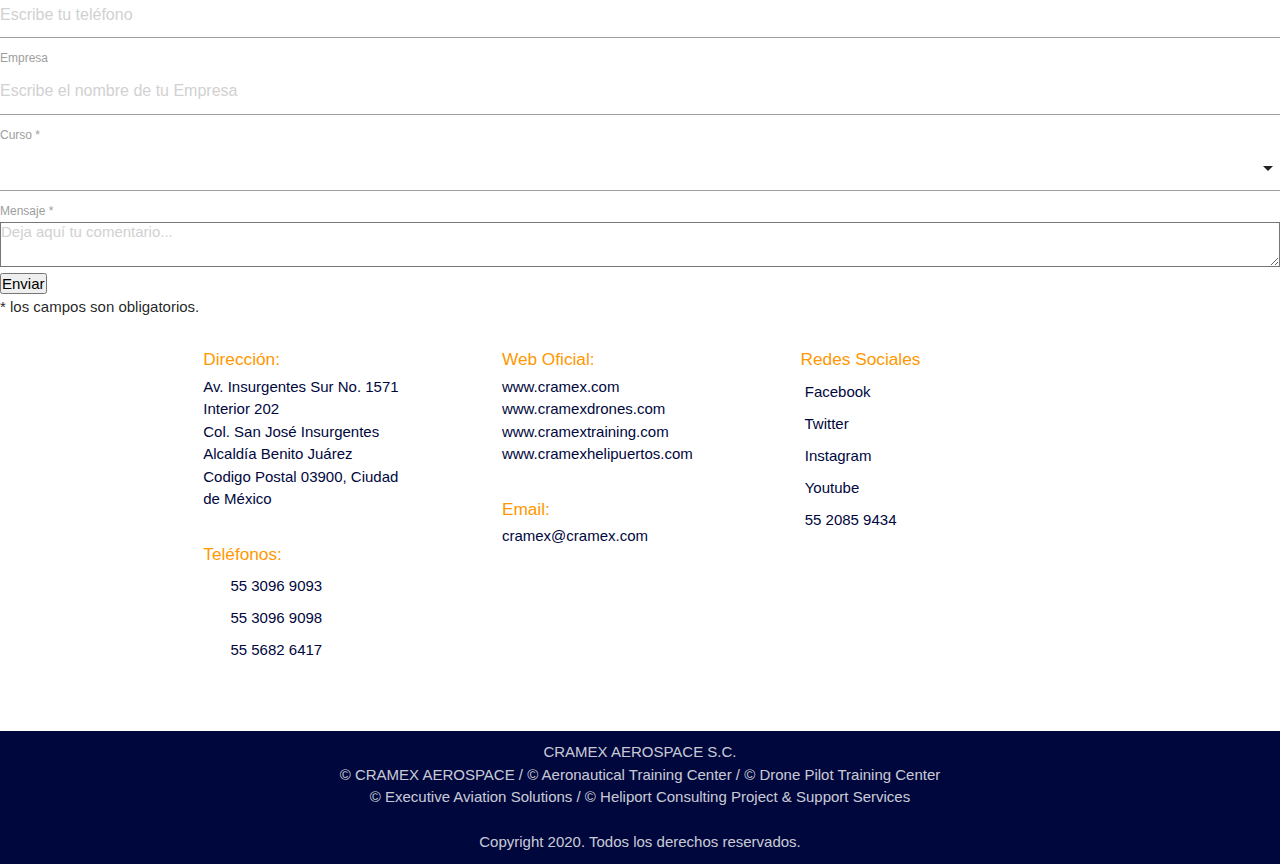
==== commit 2533d931: "Update index.html" ====
--- a/index.html
+++ b/index.html
@@ -2024,11 +2024,112 @@
 	</div>
 	
 
-<form action="https://formsubmit.co/203113028@tesci.edu.mx" method="POST">
-					<input type="text" name="name" required>
-     <input type="email" name="email" required>
-     <button type="submit">Send</button>
-</form>
+	<div class="div_formulario">
+
+		<div class="contact_form">
+
+			<div class="formulario">      
+			  <h1>¡Empieza tu curso ya!</h1>
+				<h3>Comunicate con nosotros o deje tus datos y té contactamos.</h3>
+		
+				
+				  <form class="formulario-container" action="https://formsubmit.co/203113028@tesci.edu.mx" method="post">       
+		
+					
+						<p>
+						  <label for="nombre" class="colocar_nombre">Nombre
+							<span class="obligatorio">*</span>
+						  </label>
+							<input type="text" name="introducir_nombre" id="nombre" required="obligatorio" placeholder="Escribe tu nombre">
+						</p>
+					  
+						<p>
+						  <label for="email" class="colocar_email">Email
+							<span class="obligatorio">*</span>
+						  </label>
+							<input type="email" name="introducir_email" id="email" required="obligatorio" placeholder="Escribe tu Email">
+						</p>
+					
+						<p>
+						  <label for="telefone" class="colocar_telefono">Teléfono
+						  </label>
+							<input type="tel" name="introducir_telefono" id="telefono" placeholder="Escribe tu teléfono">
+						</p>    
+					  
+						<p>
+						  <label for="website" class="colocar_website">Empresa
+						  </label>
+							<input type="url" name="introducir_website" id="website" placeholder="Escribe el nombre de tu Empresa">
+						</p>    
+					  
+						<p>
+						  <label for="asunto" class="colocar_asunto">Curso
+							<span class="obligatorio">*</span>
+						  </label>
+							<select class="opciones-cursos" name="introducir_asunto" id="assunto" required="obligatorio" placeholder="Escribe un asunto">
+								<option value=" "></option>
+								<option value="value1">Sistema de Aeronaves Pilotadas a Distancia. RPAS</option>
+								<option value="value2">Oficial de Operaciones</option>
+								<option value="value3">Recuperación Clase II Laministería</option>
+								<option value="value4">Recuperación Clase II Electrónico</option>
+								<option value="value5">Recuperación Clase I Piloto Ala Fija</option>
+								<option value="value6">Formación, Recuperación y Periodico de Sobrecargo</option>
+								<option value="value7">Sistema de Gestión de Seguridad Operacional SMS</option>
+								<option value="value8">CRM / TRM / ORM y Factores Humanos</option>
+								<option value="value9">Reducción de los Accidentes de Aproximación y Aterrizaje ALAR</option>
+								<option value="value10">Control de Vuelo Contra el Terreno CFIT</option>
+								<option value="value11">Seguridad Aérea Operacional</option>
+								<option value="value12">JEPPESEN</option>
+								<option value="value13">Seguridad Operacional en Rampa</option>
+								<option value="value14">Control de Calidad en Aviación</option>
+								<option value="value15">Procedimientos Internacionales RVSM / MNPS/ RNP-5 / RNP-10</option>
+								<option value="value16">Vuelo Visual Nocturno para pilotos Helicopteristas</option>
+								<option value="value17">Manejo y Reconocimiento de Mercancías Peligrosas</option>
+								<option value="value18">Formación de Instructores</option>
+								<option value="value19">Operación en Condiciones de Visibilidad reducida CAT II y CAT III</option>
+								<option value="value20">Formación de Instructores</option>
+								<option value="value21">Manejo y uso del Manual de Lista de Equipo Mínimo "MEL"</option>
+								<option value="value22">Introducciòn sl Medio Aeronáutico y Reglamentación Aèrea</option>
+								<option value="value23">Operación de Aeronaves en Climas Frios	</option>
+								<option value="value24">Primeros Auxilios (Dirigido a Personal Técnico Aeronáutico)</option>
+								<option value="value25">Gestión de Daños por Objetos Extraños</option>
+								<option value="value26">Fatiga en la Aviación</option>
+								<option value="value27">ADSB-OUT</option>
+								<option value="value28">Procedimientos de Extinción de Incendios Helicópteros</option>
+								<option value="value29">Formación de Auditores Internos de Calidad</option>
+								<option value="value30">Introducción a la Norma AS-9100</option>
+								<option value="value31">Oficial de Operaciones para Despacho</option>
+								<option value="value32">Curso de Mantenimiento en Equipos - Ala Fija</option>
+								<option value="value33">Curso de Mantenimiento en Equipos - Ala Rotativa</option>
+								<option value="value34">Curso de Mantenimiento en Equipos - Motores</option>
+								<option value="value35">Curso de Capacidades para Pilotos - Ala Rotativa</option>
+								<option value="value36">Curso de Formación y Recuperación - Sobrecargos</option>
+								<option value="value37">Curso de Recuperación de Licencia</option>
+								<option value="value38">Formación de RPAS Menor a 25 Kg</option>
+								<option value="value39">Curso de Recuperación de RPAS Menor a 25 Kg</option>
+								<option value="value40">Curso Periodico de RPAS Mayor a 25 Kg</option>
+								
+							</select>
+						</p>    
+					  
+						<p>
+						  <label for="mensaje" class="colocar_mensaje">Mensaje
+							<span class="obligatorio">*</span>
+						  </label>                     
+											<textarea name="introducir_mensaje" class="texto_mensaje" id="mensaje" required="obligatorio" placeholder="Deja aquí tu comentario..."></textarea> 
+										</p>                    
+					  
+						<button type="submit" name="enviar_formulario" id="enviar"><p>Enviar</p></button>
+		
+						<p class="aviso">
+						  <span class="obligatorio"> * </span>los campos son obligatorios.
+						</p>          
+					
+				  </form>
+			</div>  
+		  </div>
+
+	</div>
 
 
 
